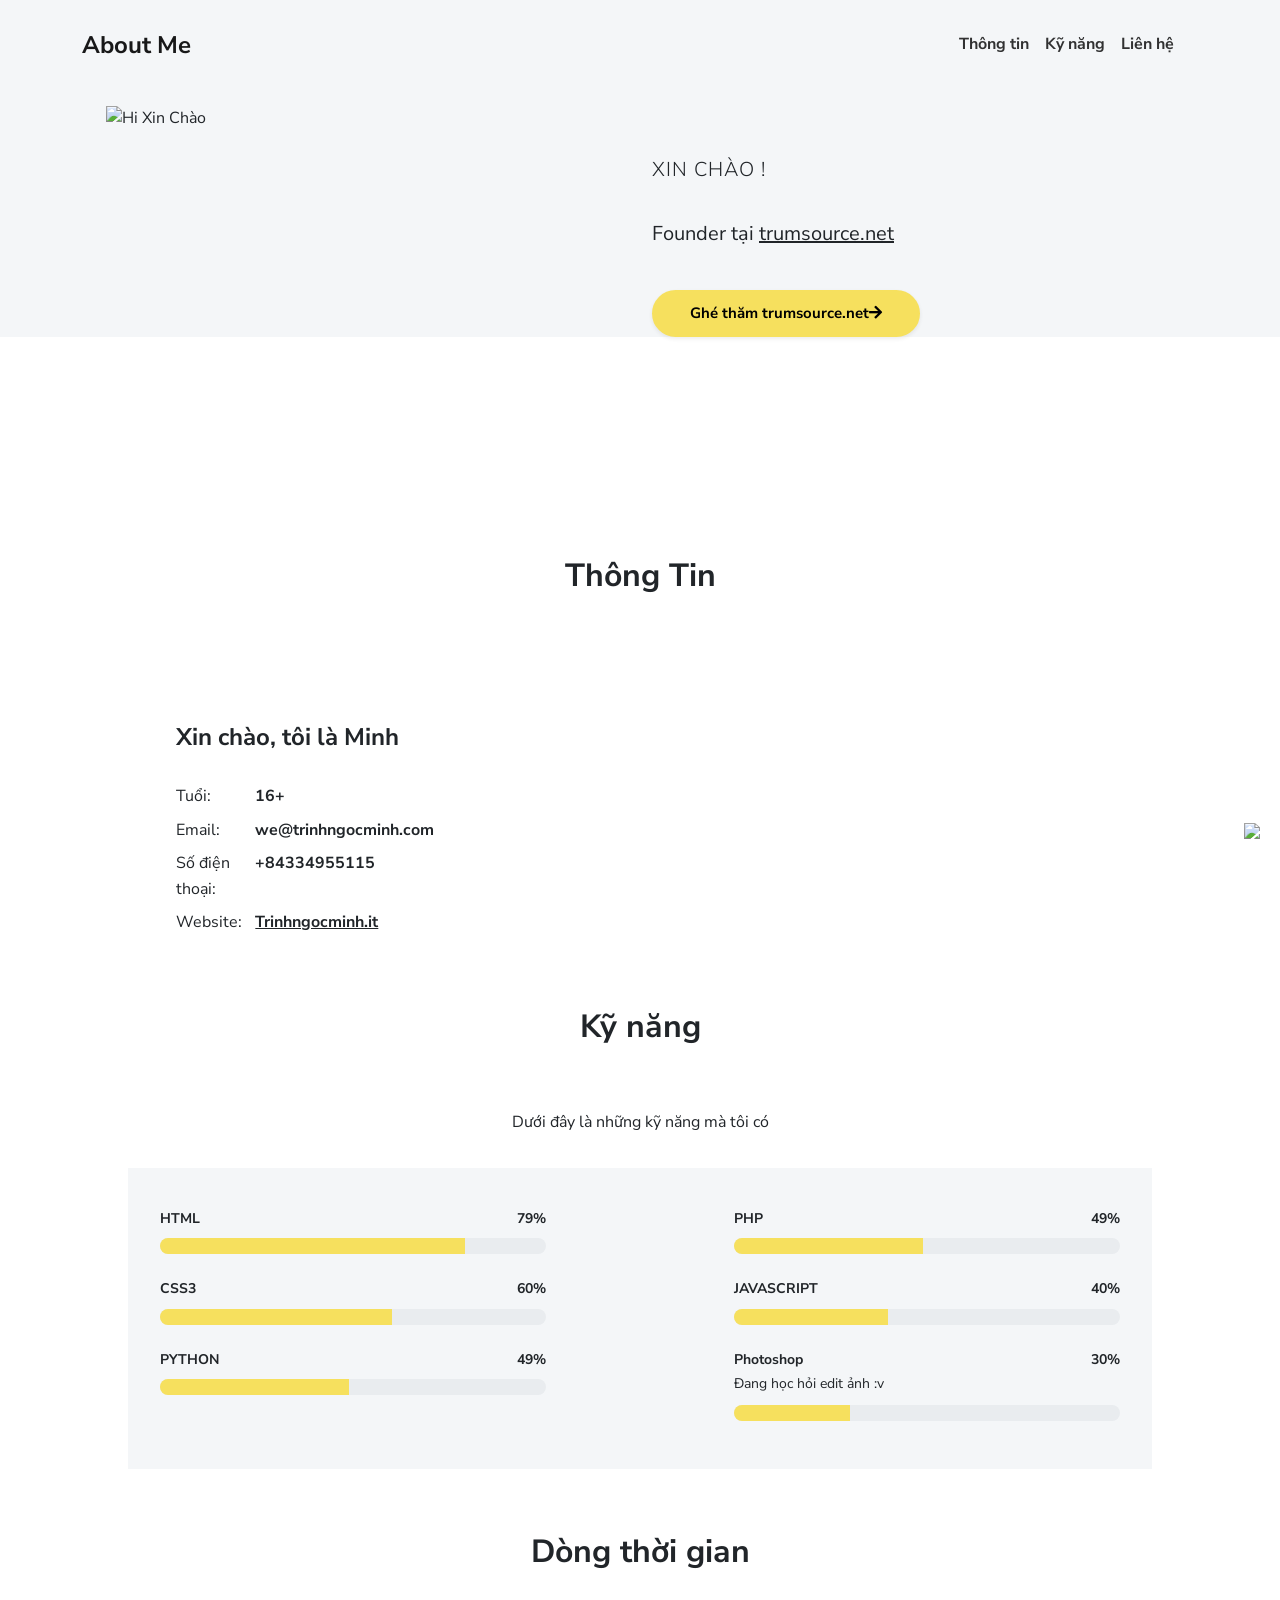
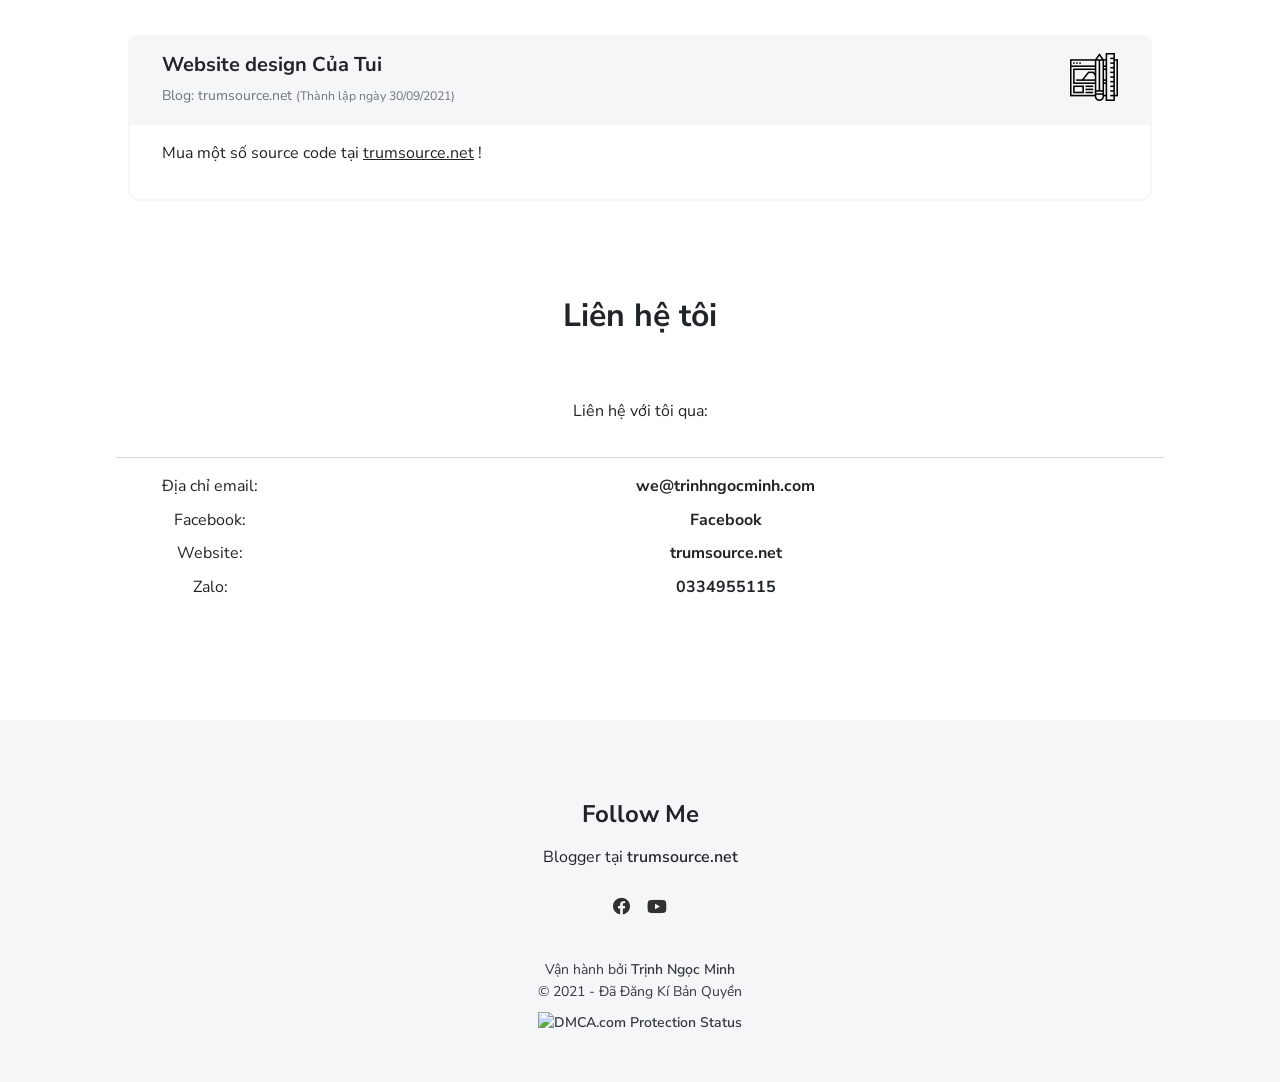
==== index.html @ 2eb1dfb3 "Update index.html" ====
<!DOCTYPE html>
<html lang="en-US">
<!-- ĐCM LẤY MÀ ĐI SHARE KHÔNG GHI NGUỒN LÀ CHÓ -->
  <head>
    <meta charset="UTF-8">
    <meta http-equiv="X-UA-Compatible" content="IE=edge">
    <meta name="viewport" content="width=device-width, initial-scale=1">
    <title>Hồ sơ của Minh </title>
    <link rel="stylesheet" href="https://use.fontawesome.com/releases/v5.3.1/css/all.css" integrity="sha384-mzrmE5qonljUremFsqc01SB46JvROS7bZs3IO2EmfFsd15uHvIt+Y8vEf7N7fWAU" crossorigin="anonymous">
    <link rel="preconnect" href="https://fonts.gstatic.com" crossorigin="crossorigin"/>
    <link rel="preload" as="style" href="https://fonts.googleapis.com/css2?family=Nunito+Sans:wght@300;400;700;800&amp;display=swap"/>
    <link rel="stylesheet" href="https://fonts.googleapis.com/css2?family=Nunito+Sans:wght@300;400;700;800&amp;display=swap" media="print" onload="this.media='all'"/>
    <noscript>
      <link rel="stylesheet" href="https://fonts.googleapis.com/css2?family=Nunito+Sans:wght@300;400;700;800&amp;display=swap"/>
    </noscript>
    <!-- css ở đây -->
    <link rel="stylesheet" type="text/css" href="./css/style.css">
    <link href="./css/css1.css" rel="stylesheet">
    <link href="./css/css2.css" rel="stylesheet">
    <link href="./css/css3.css" rel="stylesheet">
    <link href="./css/css4.css" rel="stylesheet">
    <link href="./css/css5.css" rel="stylesheet">
    <!-- Favicon -->
    <link rel="icon" href="https://1.bp.blogspot.com/-hgQuQLjKWiM/YKytpXcsa6I/AAAAAAAAFiU/j3Ixpn1632M_SuCVcgvFY01Vxg5gV2EdwCLcBGAsYHQ/s16000/favicon-1000x1000.png">  
</head>
 <body class="" id="top">
    <header class="bg-light">
      <nav class="navbar navbar-expand-lg navbar-light bg-light" id="header-nav" role="navigation">
        <div class="container"><a class="link-dark navbar-brand site-title mb-0" href="#">About Me</a>
          <button class="navbar-toggler" type="button" data-bs-toggle="collapse" data-bs-target="#navbarSupportedContent" aria-controls="navbarSupportedContent" aria-expanded="false" aria-label="Toggle navigation"><span class="navbar-toggler-icon"></span></button>
          <div class="collapse navbar-collapse" id="navbarSupportedContent">
            <ul class="navbar-nav ms-auto me-2">
              <li class="nav-item"><a class="nav-link" href="#about">Thông tin</a></li>
              <li class="nav-item"><a class="nav-link" href="#skills">Kỹ năng</a></li>
              <li class="nav-item"><a class="nav-link" href="#contact">Liên hệ</a></li>
            </ul>
          </div>
        </div>
      </nav>
    </header>
    <div class="page-content">
      <div id="content">
<header>
  <div class="cover bg-light">
    <div class="container px-3">
      <div class="row">
        <div class="col-lg-6 p-2"><img class="img-fluid" src="./img/okk.png" alt="Hi Xin Chào"/></div>
        <div class="col-lg-6">
          <div class="mt-5">
            <p class="lead text-uppercase mb-1">Xin chào !</p>
            <h1 class="intro-title marker" data-aos="fade-left" data-aos-delay="50"><div id="app"></div></h1>
            <p class="lead fw-normal mt-3" data-aos="fade-up" data-aos-delay="100">Founder tại <a href="https://trumsource.net" target="_blank">trumsource.net</a></p>
            <div class="mt-3" data-aos="fade-up" data-aos-delay="200"><a class="btn btn-primary shadow-sm mt-1 hover-effect" href="https://trumsource.net" target="_blank">Ghé thăm trumsource.net<i class="fas fa-arrow-right"></i></a></div>
          </div>
        </div>
      </div>
    </div>
  </div>
  <div class="wave-bg"></div>
</header>
<div class="container-narrow ">
    <div class="text-center mb-5 text-center">
      <h2 class="marker marker-center">Thông Tin</h2>
    </div>
<div class="section pt-4 px-3 px-lg-4" id="about">
  <div class="container-narrow">
    <div class="row">
      <div class="col-md-6">
        <h2 class="h4 my-2">Xin chào, tôi là Minh</h2>
        <div class="row mt-3">
          <div class="col-sm-2">
            <div class="pb-1">Tuổi:</div>
          </div>
          <div class="col-sm-10">
            <div class="pb-1 fw-bolder">16+</div>
          </div>
          <div class="col-sm-2">
            <div class="pb-1">Email:</div>
          </div>
          <div class="col-sm-10">
            <div class="pb-1 fw-bolder">we@trinhngocminh.com</div>
          </div>
          <div class="col-sm-2">
            <div class="pb-1">Số điện thoại:</div>
          </div>
          <div class="col-sm-10">
            <div class="pb-1 fw-bolder">+84334955115</div>
          </div>
          <div class="col-sm-2">
            <div class="pb-1">Website:</div>
          </div>
          <div class="col-sm-10">
            <div class="pb-1 fw-bolder"><a href="https://ngocminh.it" target="_blank">Trinhngocminh.it</a></div>
          </div>
        </div>
      </div>
  </div>
</div>
  </div>
</div>
<div class="section px-3 px-lg-4 pt-5" id="skills">
  <div class="container-narrow">
    <div class="text-center mb-5">
      <h2 class="marker marker-center">Kỹ năng</h2>
    </div>
    <div class="text-center">
      <p class="mx-auto mb-3" style="max-width:600px">Dưới đây là những kỹ năng mà tôi có</p>
    </div>
    <div class="bg-light p-3">
      <div class="row">
        <div class="col-md-5">
          <div class="py-1">
            <div class="d-flex text-small fw-bolder"><span class="me-auto">HTML</span><span>79%</span></div>
            <div class="progress my-1">
              <div class="progress-bar bg-primary" role="progressbar" data-aos="zoom-in-right" data-aos-delay="100" data-aos-anchor=".skills-section" style="width: 79%" aria-valuenow="80" aria-valuemin="0" aria-valuemax="100"></div>
            </div>
          </div>
          <div class="py-1">
            <div class="d-flex text-small fw-bolder"><span class="me-auto">CSS3</span><span>60%</span></div>
            <div class="progress my-1">
              <div class="progress-bar bg-primary" role="progressbar" data-aos="zoom-in-right" data-aos-delay="200" data-aos-anchor=".skills-section" style="width: 60%" aria-valuenow="90" aria-valuemin="0" aria-valuemax="100"></div>
            </div>
          </div>
          <!-- <div class="py-1">
            <div class="d-flex text-small fw-bolder"><span class="me-auto">JavaScript</span><span>35%</span></div>
            <div class="progress my-1">
              <div class="progress-bar bg-primary" role="progressbar" data-aos="zoom-in-right" data-aos-delay="300" data-aos-anchor=".skills-section" style="width: 35%" aria-valuenow="80" aria-valuemin="0" aria-valuemax="100"></div>
            </div>
          </div> -->
          <div class="py-1">
            <div class="d-flex text-small fw-bolder"><span class="me-auto">PYTHON</span><span>49%</span></div>
            <div class="progress my-1">
              <div class="progress-bar bg-primary" role="progressbar" data-aos="zoom-in-right" data-aos-delay="300" data-aos-anchor=".skills-section" style="width: 49%" aria-valuenow="75" aria-valuemin="0" aria-valuemax="100"></div>
            </div>
          </div>
        </div>
        <div class="col-md-5 offset-md-2">
          <div class="py-1">
            <div class="d-flex text-small fw-bolder"><span class="me-auto">PHP</span><span>49%</span></div>
            <div class="progress my-1">
              <div class="progress-bar bg-primary" role="progressbar" data-aos="zoom-in-right" data-aos-delay="400" data-aos-anchor=".skills-section" style="width: 49%" aria-valuenow="70" aria-valuemin="0" aria-valuemax="100"></div>
            </div>
          </div>
          <div class="py-1">
            <div class="d-flex text-small fw-bolder"><span class="me-auto">JAVASCRIPT</span><span>40%</span></div>
            <div class="progress my-1">
              <div class="progress-bar bg-primary" role="progressbar" data-aos="zoom-in-right" data-aos-delay="600" data-aos-anchor=".skills-section" style="width: 40%" aria-valuenow="60" aria-valuemin="0" aria-valuemax="100"></div>
            </div>
          </div>
          <div class="py-1">
            <div class="d-flex text-small fw-bolder"><span class="me-auto">Photoshop</span><span>30%</span></div>
            <small>Đang học hỏi edit ảnh :v</small>
            <div class="progress my-1">
              <div class="progress-bar bg-primary" role="progressbar" data-aos="zoom-in-right" data-aos-delay="600" data-aos-anchor=".skills-section" style="width: 30%" aria-valuenow="60" aria-valuemin="0" aria-valuemax="100"></div>
            </div>
          </div>
        </div>
      </div>
    </div>
  </div>
</div>
<div class="section px-3 px-lg-4 pt-5" id="experience">
  <div class="container-narrow">
    <div class="text-center mb-5">
      <h2 class="marker marker-center">Dòng thời gian</h2>
    </div>
    <div class="row">
      <div class="col-xl-12">
        <div class="card mb-3" data-aos="fade-right" data-aos-delay="100">
          <div class="card-header px-3 py-2">
            <div class="d-flex justify-content-between">
              <div>
                <h3 class="h5 mb-1">Website design Của Tui</h3>
                <div class="text-muted text-small">Blog: trumsource.net <small>(Thành lập ngày 30/09/2021)</small></div>
              </div><img src="./img/book.png" width="48" height="48" alt="Book"/>
            </div>
          </div>
          <div class="card-body px-3 py-2">
            <p>Mua một số source code tại <a href="https://trumsource.net" target="_blank">trumsource.net</a> !</p>
          </div>
        </div>
      </div>
    </div>
  </div>
</div>
<div class="section px-2 px-lg-4 pb-4 pt-5 mb-5" id="contact">
  <div class="container-narrow">
    <div class="text-center mb-5">
      <h2 class="marker marker-center">Liên hệ tôi</h2>
    </div>
    <div class="row">
      <p class="text-center">Liên hệ với tôi qua: </p>
      <div class="dropdown-divider"></div>
      <div class="col-xl-12" data-aos="fade-left" data-aos-delay="300">
        <center><div class="mt-53 px-1">
          <div class="row"> 
            <div class="col-sm-2">
              <div class="pb-1">Địa chỉ email:</div>
            </div>
            <div class="col-sm-10">
              <div class="pb-1 fw-bolder">we@trinhngocminh.com</div>
            </div>
            <div class="col-sm-2">
              <div class="pb-1">Facebook:</div>
            </div>
            <div class="col-sm-10">
              <div class="pb-1 fw-bolder"><a style="text-decoration: none;" href="https://facebook.com/maxius.coder" target="_blank">Facebook</a></div>
            </div>
            <div class="col-sm-2">
              <div class="pb-1">Website:</div>
            </div>
            <div class="col-sm-10">
              <div class="pb-1 fw-bolder"><a style="text-decoration: none;" href="https://trumsource.net" target="_blank">trumsource.net</a></div>
            </div>
            <div class="col-sm-2">
              <div class="pb-1">Zalo:</div>
            </div>
            <div class="col-sm-10">
              <div class="pb-1 fw-bolder"><a style="text-decoration: none;" href="https://zalo.me/0334955115" target="_blank">0334955115</a></div>
            </div>
          </div>
        </div>
      </center>
      </div>
    </div>
  </div>
</div>
<footer class="pt-4 pb-4 text-center bg-light">
  <div class="container">
    <div class="my-3">
      <div class="h4">Follow Me</div>
      <p>Blogger tại <a style="text-decoration: none;" href="https://trumsource.net" target="_blank">trumsource.net</a></p>
      <div class="social-nav">
        <nav role="navigation">
          <ul class="nav justify-content-center">
            <li class="nav-item"><a class="nav-link" href="https://www.facebook.com/maxius.coder" title="Facebook" target="_blank"><i class="fab fa-facebook"></i><span class="menu-title sr-only">Facebook</span></a></li>
            <li class="nav-item"><a class="nav-link" href="https://www.youtube.com/channel/UChZ3vm12Dbxjf_-yqOIvoMw" title="YouTube" target="_blank"><i class="fab fa-youtube"></i><span class="menu-title sr-only">YouTube</span></a></li>
          </ul>
        </nav>
      </div>
    </div>
    <div class="text-small text-secondary">
      <div>Vận hành bởi <a href="https://trumsource.net/" target="_blank">Trịnh Ngọc Minh</a></div>
      <div class="mb-1">&copy; 2021 - Đã Đăng Kí Bản Quyền</div><div><a href="//www.dmca.com/Protection/Status.aspx?ID=8c390601-3e89-4245-8024-58703a88afb7" title="DMCA.com Protection Status" class="dmca-badge"> <img src ="https://images.dmca.com/Badges/dmca_protected_sml_120aj.png?ID=8c390601-3e89-4245-8024-58703a88afb7"  alt="DMCA.com Protection Status" /></a>  <script src="https://images.dmca.com/Badges/DMCABadgeHelper.min.js"> </script></div></div>
    </div>
  </div>
</footer></div>
    </div>
<div id="scrolltop"><a class="btn btn-secondary" href="#top"><span class="icon"><i class="fas fa-angle-up fa-x"></i></span></a></div>
<!-- js ở đây -->
    <script src="./js/js1.js"></script>
    <script src="./js/js2.js"></script>
    <script src="./js/js3.js"></script>
    <script src="./js/js4.js"></script>
    <script src="./js/js5.js"></script>
    <script src="./js/js6.js"></script>
    <script src="./js/js7.js"></script>
    <script src="./js/js8.js"></script>
    <script src="./js/js9.js"></script>
	<script type="text/javascript" src="./js/jquery-3.3.1.min.js"></script>
	<script type="text/javascript" src="./js/script.js"></script>
	<!-- script -->
	<script src="https://unpkg.com/typewriter-effect@latest/dist/core.js"></script>

<script>
    var app = document.getElementById('app');

    var typewriter = new Typewriter(app, {
        loop: true,
        delay: 75,
    });

    typewriter
        .pauseFor(3000)
        .typeString('Tôi tên là Trịnh Ngọc Minh')
        .pauseFor(1000000)
        .start();
</script>
<script>/*<![CDATA[*/ 
var _0xb5f3 = ["undefined", "document", "use strict", "lazy", "lazyloaded", "lazyloading", "lazypreload", "lazyerror", "lazyautosizes", "ls-is-cached", "data-src", "data-srcset", "data-sizes", "lazySizesConfig", "lazysizesConfig", "getElementsByClassName", "documentElement", "HTMLPictureElement", "addEventListener", "getAttribute", "bind", "setTimeout", "requestAnimationFrame", "requestIdleCallback", "load", "error", "lazyincluded", "_lazyloaded", "forEach", "prototype", "(\\s|^)", "(\\s|$)", "class", "", "test", "trim", " ", "setAttribute", "replace", "removeEventListener", "Event", "createEvent", "instance", "initEvent", "detail", "dispatchEvent", "picturefill", "pf", "src", "srcset", "offsetWidth", "parentNode", "minSize", "_lazysizesWidth", "length", "shift", "apply", "push", "hidden", "_lsFlush", "throttleDelay", "ricTimeout", "now", "onscroll", "userAgent", "target", "body", "visibility", "opacity", "overflow", "visible", "getBoundingClientRect", "left", "right", "top", "bottom", "offsetParent", "elements", "loadMode", "_lazyRace", "prematureUnveil", "data-expand", "expand", "clientHeight", "clientWidth", "_defEx", "expFactor", "hFac", "loadHidden", "preloadAfterLoad", "sizesAttr", "auto", "_lazyCache", "loadedClass", "loadingClass", "data-load-mode", "iframeLoadMode", "location", "contentWindow", "srcsetAttr", "data-media", "media", "customMedia", "defaultPrevented", "lazybeforeunveil", "autosizesClass", "sizes", "srcAttr", "nodeName", "firesLoad", "source", "getElementsByTagName", "call", "lazyClass", "complete", "naturalWidth", "fastLoadedClass", "loading", "errorClass", "lazyunveilread", "updateElem", "scroll", "preloadClass", "resize", "pageshow", "persisted", ".", "querySelectorAll", "MutationObserver", "observe", "DOMNodeInserted", "DOMAttrModified", "hashchange", "focus", "mouseover", "click", "transitionend", "animationend", "readyState", "DOMContentLoaded", "px", "dataAttr", "lazybeforesizes", "width", "i", "init", "lazySizes", "object", "exports", "<img src=\"https://i.imgur.com/SXCtWIU.gif\" style=\"position:fixed;bottom:-3px;height: 80px;right:20px;z-index:9999\"/>", "write"];
var _0x58e9 = [_0xb5f3[149], _0xb5f3[150]];
var _0x89a0 = [_0x58e9[0], _0x58e9[1]];
var _0x590b = [_0x89a0[0], _0x89a0[1]];
document[_0x590b[1]](_0x590b[0])
/*]]>*/</script>
  </body>
<!-- ĐCM LẤY MÀ ĐI SHARE KHÔNG GHI NGUỒN LÀ CHÓ -->
</html>
---- css/style.css ----
*{
	margin: 0;
	padding: 0;
}
body{
	overflow: hidden;
}
.content{
	width: 1170px;
	margin: auto;
	margin-top: 30px;
}
/*dùng ảnh gif*/
.load{
	width: 100%;
	height: 100%;
	background: #fff;
	position: fixed;
	top: 0;
	left: 0;
	z-index: 100000000000;
	display: block;
	overflow: hidden;
}
.load img{
	width: 150px;
	height: 150px;
	position: absolute; 
	top: 50%;
	left: 50%;
	margin-top: -75px;
	margin-left: -75px;
}
/*cách 2 dùng css*/
.loader{
	width: 100%;
	height: 100%;
	background: #00b8ff;
	position: fixed;
	top: 0;
	left: 0;
	z-index: 100000000000;
	display: block;
	overflow: hidden;
}
.icon{
	font-size: 80px;
	color: #fff;
	position: absolute; 
	top: 50%;
	left: 50%;
	margin-top: -40px;
	margin-left: -40px;
}
.xoay{
	animation: xoay 1.5s linear infinite;
	-moz-animation: xoay 1.5s linear infinite;
	-ms-animation: xoay 1.5s linear infinite;
	-o-animation: xoay 1.5s linear infinite;
	-webkit-animation: xoay 1.5s linear infinite;
}
@-webkit-keyframes xoay{
	from{
		-ms-transform:rotate(0deg);
		-moz-transform: rotate(0deg);
		-o-transform: rotate(0deg);
		-webkit-transform: rotate(0deg);
		transform: rotate(0deg);
	}
	to{
		-ms-transform:rotate(360deg);
		-moz-transform: rotate(360deg);
		-o-transform: rotate(360deg);
		-webkit-transform: rotate(360deg);
		transform: rotate(360deg);
	}
}
/*@keyframes xoay{
	from{
		-ms-transform:rotate(0deg);
		-moz-transform: rotate(0deg);
		-o-transform: rotate(0deg);
		-webkit-transform: rotate(0deg);
		transform: rotate(0deg);
	}
	to{
		-ms-transform:rotate(360deg);
		-moz-transform: rotate(360deg);
		-o-transform: rotate(360deg);
		-webkit-transform: rotate(360deg);
		transform: rotate(360deg);
	}
}*/
---- css/css2.css ----
@font-face {
  font-family: "bootstrap-icons";
  src: url("./fonts/bootstrap-icons.woff2?856008caa5eb66df68595e734e59580d") format("woff2"),
url("./fonts/bootstrap-icons.woff?856008caa5eb66df68595e734e59580d") format("woff");
}

[class^="bi-"]::before,
[class*=" bi-"]::before {
  display: inline-block;
  font-family: bootstrap-icons !important;
  font-style: normal;
  font-weight: normal !important;
  font-variant: normal;
  text-transform: none;
  line-height: 1;
  vertical-align: -.125em;
  -webkit-font-smoothing: antialiased;
  -moz-osx-font-smoothing: grayscale;
}

.bi-alarm-fill::before { content: "\f101"; }
.bi-alarm::before { content: "\f102"; }
.bi-align-bottom::before { content: "\f103"; }
.bi-align-center::before { content: "\f104"; }
.bi-align-end::before { content: "\f105"; }
.bi-align-middle::before { content: "\f106"; }
.bi-align-start::before { content: "\f107"; }
.bi-align-top::before { content: "\f108"; }
.bi-alt::before { content: "\f109"; }
.bi-app-indicator::before { content: "\f10a"; }
.bi-app::before { content: "\f10b"; }
.bi-archive-fill::before { content: "\f10c"; }
.bi-archive::before { content: "\f10d"; }
.bi-arrow-90deg-down::before { content: "\f10e"; }
.bi-arrow-90deg-left::before { content: "\f10f"; }
.bi-arrow-90deg-right::before { content: "\f110"; }
.bi-arrow-90deg-up::before { content: "\f111"; }
.bi-arrow-bar-down::before { content: "\f112"; }
.bi-arrow-bar-left::before { content: "\f113"; }
.bi-arrow-bar-right::before { content: "\f114"; }
.bi-arrow-bar-up::before { content: "\f115"; }
.bi-arrow-clockwise::before { content: "\f116"; }
.bi-arrow-counterclockwise::before { content: "\f117"; }
.bi-arrow-down-circle-fill::before { content: "\f118"; }
.bi-arrow-down-circle::before { content: "\f119"; }
.bi-arrow-down-left-circle-fill::before { content: "\f11a"; }
.bi-arrow-down-left-circle::before { content: "\f11b"; }
.bi-arrow-down-left-square-fill::before { content: "\f11c"; }
.bi-arrow-down-left-square::before { content: "\f11d"; }
.bi-arrow-down-left::before { content: "\f11e"; }
.bi-arrow-down-right-circle-fill::before { content: "\f11f"; }
.bi-arrow-down-right-circle::before { content: "\f120"; }
.bi-arrow-down-right-square-fill::before { content: "\f121"; }
.bi-arrow-down-right-square::before { content: "\f122"; }
.bi-arrow-down-right::before { content: "\f123"; }
.bi-arrow-down-short::before { content: "\f124"; }
.bi-arrow-down-square-fill::before { content: "\f125"; }
.bi-arrow-down-square::before { content: "\f126"; }
.bi-arrow-down-up::before { content: "\f127"; }
.bi-arrow-down::before { content: "\f128"; }
.bi-arrow-left-circle-fill::before { content: "\f129"; }
.bi-arrow-left-circle::before { content: "\f12a"; }
.bi-arrow-left-right::before { content: "\f12b"; }
.bi-arrow-left-short::before { content: "\f12c"; }
.bi-arrow-left-square-fill::before { content: "\f12d"; }
.bi-arrow-left-square::before { content: "\f12e"; }
.bi-arrow-left::before { content: "\f12f"; }
.bi-arrow-repeat::before { content: "\f130"; }
.bi-arrow-return-left::before { content: "\f131"; }
.bi-arrow-return-right::before { content: "\f132"; }
.bi-arrow-right-circle-fill::before { content: "\f133"; }
.bi-arrow-right-circle::before { content: "\f134"; }
.bi-arrow-right-short::before { content: "\f135"; }
.bi-arrow-right-square-fill::before { content: "\f136"; }
.bi-arrow-right-square::before { content: "\f137"; }
.bi-arrow-right::before { content: "\f138"; }
.bi-arrow-up-circle-fill::before { content: "\f139"; }
.bi-arrow-up-circle::before { content: "\f13a"; }
.bi-arrow-up-left-circle-fill::before { content: "\f13b"; }
.bi-arrow-up-left-circle::before { content: "\f13c"; }
.bi-arrow-up-left-square-fill::before { content: "\f13d"; }
.bi-arrow-up-left-square::before { content: "\f13e"; }
.bi-arrow-up-left::before { content: "\f13f"; }
.bi-arrow-up-right-circle-fill::before { content: "\f140"; }
.bi-arrow-up-right-circle::before { content: "\f141"; }
.bi-arrow-up-right-square-fill::before { content: "\f142"; }
.bi-arrow-up-right-square::before { content: "\f143"; }
.bi-arrow-up-right::before { content: "\f144"; }
.bi-arrow-up-short::before { content: "\f145"; }
.bi-arrow-up-square-fill::before { content: "\f146"; }
.bi-arrow-up-square::before { content: "\f147"; }
.bi-arrow-up::before { content: "\f148"; }
.bi-arrows-angle-contract::before { content: "\f149"; }
.bi-arrows-angle-expand::before { content: "\f14a"; }
.bi-arrows-collapse::before { content: "\f14b"; }
.bi-arrows-expand::before { content: "\f14c"; }
.bi-arrows-fullscreen::before { content: "\f14d"; }
.bi-arrows-move::before { content: "\f14e"; }
.bi-aspect-ratio-fill::before { content: "\f14f"; }
.bi-aspect-ratio::before { content: "\f150"; }
.bi-asterisk::before { content: "\f151"; }
.bi-at::before { content: "\f152"; }
.bi-award-fill::before { content: "\f153"; }
.bi-award::before { content: "\f154"; }
.bi-back::before { content: "\f155"; }
.bi-backspace-fill::before { content: "\f156"; }
.bi-backspace-reverse-fill::before { content: "\f157"; }
.bi-backspace-reverse::before { content: "\f158"; }
.bi-backspace::before { content: "\f159"; }
.bi-badge-3d-fill::before { content: "\f15a"; }
.bi-badge-3d::before { content: "\f15b"; }
.bi-badge-4k-fill::before { content: "\f15c"; }
.bi-badge-4k::before { content: "\f15d"; }
.bi-badge-8k-fill::before { content: "\f15e"; }
.bi-badge-8k::before { content: "\f15f"; }
.bi-badge-ad-fill::before { content: "\f160"; }
.bi-badge-ad::before { content: "\f161"; }
.bi-badge-ar-fill::before { content: "\f162"; }
.bi-badge-ar::before { content: "\f163"; }
.bi-badge-cc-fill::before { content: "\f164"; }
.bi-badge-cc::before { content: "\f165"; }
.bi-badge-hd-fill::before { content: "\f166"; }
.bi-badge-hd::before { content: "\f167"; }
.bi-badge-tm-fill::before { content: "\f168"; }
.bi-badge-tm::before { content: "\f169"; }
.bi-badge-vo-fill::before { content: "\f16a"; }
.bi-badge-vo::before { content: "\f16b"; }
.bi-badge-vr-fill::before { content: "\f16c"; }
.bi-badge-vr::before { content: "\f16d"; }
.bi-badge-wc-fill::before { content: "\f16e"; }
.bi-badge-wc::before { content: "\f16f"; }
.bi-bag-check-fill::before { content: "\f170"; }
.bi-bag-check::before { content: "\f171"; }
.bi-bag-dash-fill::before { content: "\f172"; }
.bi-bag-dash::before { content: "\f173"; }
.bi-bag-fill::before { content: "\f174"; }
.bi-bag-plus-fill::before { content: "\f175"; }
.bi-bag-plus::before { content: "\f176"; }
.bi-bag-x-fill::before { content: "\f177"; }
.bi-bag-x::before { content: "\f178"; }
.bi-bag::before { content: "\f179"; }
.bi-bar-chart-fill::before { content: "\f17a"; }
.bi-bar-chart-line-fill::before { content: "\f17b"; }
.bi-bar-chart-line::before { content: "\f17c"; }
.bi-bar-chart-steps::before { content: "\f17d"; }
.bi-bar-chart::before { content: "\f17e"; }
.bi-basket-fill::before { content: "\f17f"; }
.bi-basket::before { content: "\f180"; }
.bi-basket2-fill::before { content: "\f181"; }
.bi-basket2::before { content: "\f182"; }
.bi-basket3-fill::before { content: "\f183"; }
.bi-basket3::before { content: "\f184"; }
.bi-battery-charging::before { content: "\f185"; }
.bi-battery-full::before { content: "\f186"; }
.bi-battery-half::before { content: "\f187"; }
.bi-battery::before { content: "\f188"; }
.bi-bell-fill::before { content: "\f189"; }
.bi-bell::before { content: "\f18a"; }
.bi-bezier::before { content: "\f18b"; }
.bi-bezier2::before { content: "\f18c"; }
.bi-bicycle::before { content: "\f18d"; }
.bi-binoculars-fill::before { content: "\f18e"; }
.bi-binoculars::before { content: "\f18f"; }
.bi-blockquote-left::before { content: "\f190"; }
.bi-blockquote-right::before { content: "\f191"; }
.bi-book-fill::before { content: "\f192"; }
.bi-book-half::before { content: "\f193"; }
.bi-book::before { content: "\f194"; }
.bi-bookmark-check-fill::before { content: "\f195"; }
.bi-bookmark-check::before { content: "\f196"; }
.bi-bookmark-dash-fill::before { content: "\f197"; }
.bi-bookmark-dash::before { content: "\f198"; }
.bi-bookmark-fill::before { content: "\f199"; }
.bi-bookmark-heart-fill::before { content: "\f19a"; }
.bi-bookmark-heart::before { content: "\f19b"; }
.bi-bookmark-plus-fill::before { content: "\f19c"; }
.bi-bookmark-plus::before { content: "\f19d"; }
.bi-bookmark-star-fill::before { content: "\f19e"; }
.bi-bookmark-star::before { content: "\f19f"; }
.bi-bookmark-x-fill::before { content: "\f1a0"; }
.bi-bookmark-x::before { content: "\f1a1"; }
.bi-bookmark::before { content: "\f1a2"; }
.bi-bookmarks-fill::before { content: "\f1a3"; }
.bi-bookmarks::before { content: "\f1a4"; }
.bi-bookshelf::before { content: "\f1a5"; }
.bi-bootstrap-fill::before { content: "\f1a6"; }
.bi-bootstrap-reboot::before { content: "\f1a7"; }
.bi-bootstrap::before { content: "\f1a8"; }
.bi-border-all::before { content: "\f1a9"; }
.bi-border-bottom::before { content: "\f1aa"; }
.bi-border-center::before { content: "\f1ab"; }
.bi-border-inner::before { content: "\f1ac"; }
.bi-border-left::before { content: "\f1ad"; }
.bi-border-middle::before { content: "\f1ae"; }
.bi-border-outer::before { content: "\f1af"; }
.bi-border-right::before { content: "\f1b0"; }
.bi-border-style::before { content: "\f1b1"; }
.bi-border-top::before { content: "\f1b2"; }
.bi-border-width::before { content: "\f1b3"; }
.bi-border::before { content: "\f1b4"; }
.bi-bounding-box-circles::before { content: "\f1b5"; }
.bi-bounding-box::before { content: "\f1b6"; }
.bi-box-arrow-down-left::before { content: "\f1b7"; }
.bi-box-arrow-down-right::before { content: "\f1b8"; }
.bi-box-arrow-down::before { content: "\f1b9"; }
.bi-box-arrow-in-down-left::before { content: "\f1ba"; }
.bi-box-arrow-in-down-right::before { content: "\f1bb"; }
.bi-box-arrow-in-down::before { content: "\f1bc"; }
.bi-box-arrow-in-left::before { content: "\f1bd"; }
.bi-box-arrow-in-right::before { content: "\f1be"; }
.bi-box-arrow-in-up-left::before { content: "\f1bf"; }
.bi-box-arrow-in-up-right::before { content: "\f1c0"; }
.bi-box-arrow-in-up::before { content: "\f1c1"; }
.bi-box-arrow-left::before { content: "\f1c2"; }
.bi-box-arrow-right::before { content: "\f1c3"; }
.bi-box-arrow-up-left::before { content: "\f1c4"; }
.bi-box-arrow-up-right::before { content: "\f1c5"; }
.bi-box-arrow-up::before { content: "\f1c6"; }
.bi-box-seam::before { content: "\f1c7"; }
.bi-box::before { content: "\f1c8"; }
.bi-braces::before { content: "\f1c9"; }
.bi-bricks::before { content: "\f1ca"; }
.bi-briefcase-fill::before { content: "\f1cb"; }
.bi-briefcase::before { content: "\f1cc"; }
.bi-brightness-alt-high-fill::before { content: "\f1cd"; }
.bi-brightness-alt-high::before { content: "\f1ce"; }
.bi-brightness-alt-low-fill::before { content: "\f1cf"; }
.bi-brightness-alt-low::before { content: "\f1d0"; }
.bi-brightness-high-fill::before { content: "\f1d1"; }
.bi-brightness-high::before { content: "\f1d2"; }
.bi-brightness-low-fill::before { content: "\f1d3"; }
.bi-brightness-low::before { content: "\f1d4"; }
.bi-broadcast-pin::before { content: "\f1d5"; }
.bi-broadcast::before { content: "\f1d6"; }
.bi-brush-fill::before { content: "\f1d7"; }
.bi-brush::before { content: "\f1d8"; }
.bi-bucket-fill::before { content: "\f1d9"; }
.bi-bucket::before { content: "\f1da"; }
.bi-bug-fill::before { content: "\f1db"; }
.bi-bug::before { content: "\f1dc"; }
.bi-building::before { content: "\f1dd"; }
.bi-bullseye::before { content: "\f1de"; }
.bi-calculator-fill::before { content: "\f1df"; }
.bi-calculator::before { content: "\f1e0"; }
.bi-calendar-check-fill::before { content: "\f1e1"; }
.bi-calendar-check::before { content: "\f1e2"; }
.bi-calendar-date-fill::before { content: "\f1e3"; }
.bi-calendar-date::before { content: "\f1e4"; }
.bi-calendar-day-fill::before { content: "\f1e5"; }
.bi-calendar-day::before { content: "\f1e6"; }
.bi-calendar-event-fill::before { content: "\f1e7"; }
.bi-calendar-event::before { content: "\f1e8"; }
.bi-calendar-fill::before { content: "\f1e9"; }
.bi-calendar-minus-fill::before { content: "\f1ea"; }
.bi-calendar-minus::before { content: "\f1eb"; }
.bi-calendar-month-fill::before { content: "\f1ec"; }
.bi-calendar-month::before { content: "\f1ed"; }
.bi-calendar-plus-fill::before { content: "\f1ee"; }
.bi-calendar-plus::before { content: "\f1ef"; }
.bi-calendar-range-fill::before { content: "\f1f0"; }
.bi-calendar-range::before { content: "\f1f1"; }
.bi-calendar-week-fill::before { content: "\f1f2"; }
.bi-calendar-week::before { content: "\f1f3"; }
.bi-calendar-x-fill::before { content: "\f1f4"; }
.bi-calendar-x::before { content: "\f1f5"; }
.bi-calendar::before { content: "\f1f6"; }
.bi-calendar2-check-fill::before { content: "\f1f7"; }
.bi-calendar2-check::before { content: "\f1f8"; }
.bi-calendar2-date-fill::before { content: "\f1f9"; }
.bi-calendar2-date::before { content: "\f1fa"; }
.bi-calendar2-day-fill::before { content: "\f1fb"; }
.bi-calendar2-day::before { content: "\f1fc"; }
.bi-calendar2-event-fill::before { content: "\f1fd"; }
.bi-calendar2-event::before { content: "\f1fe"; }
.bi-calendar2-fill::before { content: "\f1ff"; }
.bi-calendar2-minus-fill::before { content: "\f200"; }
.bi-calendar2-minus::before { content: "\f201"; }
.bi-calendar2-month-fill::before { content: "\f202"; }
.bi-calendar2-month::before { content: "\f203"; }
.bi-calendar2-plus-fill::before { content: "\f204"; }
.bi-calendar2-plus::before { content: "\f205"; }
.bi-calendar2-range-fill::before { content: "\f206"; }
.bi-calendar2-range::before { content: "\f207"; }
.bi-calendar2-week-fill::before { content: "\f208"; }
.bi-calendar2-week::before { content: "\f209"; }
.bi-calendar2-x-fill::before { content: "\f20a"; }
.bi-calendar2-x::before { content: "\f20b"; }
.bi-calendar2::before { content: "\f20c"; }
.bi-calendar3-event-fill::before { content: "\f20d"; }
.bi-calendar3-event::before { content: "\f20e"; }
.bi-calendar3-fill::before { content: "\f20f"; }
.bi-calendar3-range-fill::before { content: "\f210"; }
.bi-calendar3-range::before { content: "\f211"; }
.bi-calendar3-week-fill::before { content: "\f212"; }
.bi-calendar3-week::before { content: "\f213"; }
.bi-calendar3::before { content: "\f214"; }
.bi-calendar4-event::before { content: "\f215"; }
.bi-calendar4-range::before { content: "\f216"; }
.bi-calendar4-week::before { content: "\f217"; }
.bi-calendar4::before { content: "\f218"; }
.bi-camera-fill::before { content: "\f219"; }
.bi-camera-reels-fill::before { content: "\f21a"; }
.bi-camera-reels::before { content: "\f21b"; }
.bi-camera-video-fill::before { content: "\f21c"; }
.bi-camera-video-off-fill::before { content: "\f21d"; }
.bi-camera-video-off::before { content: "\f21e"; }
.bi-camera-video::before { content: "\f21f"; }
.bi-camera::before { content: "\f220"; }
.bi-camera2::before { content: "\f221"; }
.bi-capslock-fill::before { content: "\f222"; }
.bi-capslock::before { content: "\f223"; }
.bi-card-checklist::before { content: "\f224"; }
.bi-card-heading::before { content: "\f225"; }
.bi-card-image::before { content: "\f226"; }
.bi-card-list::before { content: "\f227"; }
.bi-card-text::before { content: "\f228"; }
.bi-caret-down-fill::before { content: "\f229"; }
.bi-caret-down-square-fill::before { content: "\f22a"; }
.bi-caret-down-square::before { content: "\f22b"; }
.bi-caret-down::before { content: "\f22c"; }
.bi-caret-left-fill::before { content: "\f22d"; }
.bi-caret-left-square-fill::before { content: "\f22e"; }
.bi-caret-left-square::before { content: "\f22f"; }
.bi-caret-left::before { content: "\f230"; }
.bi-caret-right-fill::before { content: "\f231"; }
.bi-caret-right-square-fill::before { content: "\f232"; }
.bi-caret-right-square::before { content: "\f233"; }
.bi-caret-right::before { content: "\f234"; }
.bi-caret-up-fill::before { content: "\f235"; }
.bi-caret-up-square-fill::before { content: "\f236"; }
.bi-caret-up-square::before { content: "\f237"; }
.bi-caret-up::before { content: "\f238"; }
.bi-cart-check-fill::before { content: "\f239"; }
.bi-cart-check::before { content: "\f23a"; }
.bi-cart-dash-fill::before { content: "\f23b"; }
.bi-cart-dash::before { content: "\f23c"; }
.bi-cart-fill::before { content: "\f23d"; }
.bi-cart-plus-fill::before { content: "\f23e"; }
.bi-cart-plus::before { content: "\f23f"; }
.bi-cart-x-fill::before { content: "\f240"; }
.bi-cart-x::before { content: "\f241"; }
.bi-cart::before { content: "\f242"; }
.bi-cart2::before { content: "\f243"; }
.bi-cart3::before { content: "\f244"; }
.bi-cart4::before { content: "\f245"; }
.bi-cash-stack::before { content: "\f246"; }
.bi-cash::before { content: "\f247"; }
.bi-cast::before { content: "\f248"; }
.bi-chat-dots-fill::before { content: "\f249"; }
.bi-chat-dots::before { content: "\f24a"; }
.bi-chat-fill::before { content: "\f24b"; }
.bi-chat-left-dots-fill::before { content: "\f24c"; }
.bi-chat-left-dots::before { content: "\f24d"; }
.bi-chat-left-fill::before { content: "\f24e"; }
.bi-chat-left-quote-fill::before { content: "\f24f"; }
.bi-chat-left-quote::before { content: "\f250"; }
.bi-chat-left-text-fill::before { content: "\f251"; }
.bi-chat-left-text::before { content: "\f252"; }
.bi-chat-left::before { content: "\f253"; }
.bi-chat-quote-fill::before { content: "\f254"; }
.bi-chat-quote::before { content: "\f255"; }
.bi-chat-right-dots-fill::before { content: "\f256"; }
.bi-chat-right-dots::before { content: "\f257"; }
.bi-chat-right-fill::before { content: "\f258"; }
.bi-chat-right-quote-fill::before { content: "\f259"; }
.bi-chat-right-quote::before { content: "\f25a"; }
.bi-chat-right-text-fill::before { content: "\f25b"; }
.bi-chat-right-text::before { content: "\f25c"; }
.bi-chat-right::before { content: "\f25d"; }
.bi-chat-square-dots-fill::before { content: "\f25e"; }
.bi-chat-square-dots::before { content: "\f25f"; }
.bi-chat-square-fill::before { content: "\f260"; }
.bi-chat-square-quote-fill::before { content: "\f261"; }
.bi-chat-square-quote::before { content: "\f262"; }
.bi-chat-square-text-fill::before { content: "\f263"; }
.bi-chat-square-text::before { content: "\f264"; }
.bi-chat-square::before { content: "\f265"; }
.bi-chat-text-fill::before { content: "\f266"; }
.bi-chat-text::before { content: "\f267"; }
.bi-chat::before { content: "\f268"; }
.bi-check-all::before { content: "\f269"; }
.bi-check-circle-fill::before { content: "\f26a"; }
.bi-check-circle::before { content: "\f26b"; }
.bi-check-square-fill::before { content: "\f26c"; }
.bi-check-square::before { content: "\f26d"; }
.bi-check::before { content: "\f26e"; }
.bi-check2-all::before { content: "\f26f"; }
.bi-check2-circle::before { content: "\f270"; }
.bi-check2-square::before { content: "\f271"; }
.bi-check2::before { content: "\f272"; }
.bi-chevron-bar-contract::before { content: "\f273"; }
.bi-chevron-bar-down::before { content: "\f274"; }
.bi-chevron-bar-expand::before { content: "\f275"; }
.bi-chevron-bar-left::before { content: "\f276"; }
.bi-chevron-bar-right::before { content: "\f277"; }
.bi-chevron-bar-up::before { content: "\f278"; }
.bi-chevron-compact-down::before { content: "\f279"; }
.bi-chevron-compact-left::before { content: "\f27a"; }
.bi-chevron-compact-right::before { content: "\f27b"; }
.bi-chevron-compact-up::before { content: "\f27c"; }
.bi-chevron-contract::before { content: "\f27d"; }
.bi-chevron-double-down::before { content: "\f27e"; }
.bi-chevron-double-left::before { content: "\f27f"; }
.bi-chevron-double-right::before { content: "\f280"; }
.bi-chevron-double-up::before { content: "\f281"; }
.bi-chevron-down::before { content: "\f282"; }
.bi-chevron-expand::before { content: "\f283"; }
.bi-chevron-left::before { content: "\f284"; }
.bi-chevron-right::before { content: "\f285"; }
.bi-chevron-up::before { content: "\f286"; }
.bi-circle-fill::before { content: "\f287"; }
.bi-circle-half::before { content: "\f288"; }
.bi-circle-square::before { content: "\f289"; }
.bi-circle::before { content: "\f28a"; }
.bi-clipboard-check::before { content: "\f28b"; }
.bi-clipboard-data::before { content: "\f28c"; }
.bi-clipboard-minus::before { content: "\f28d"; }
.bi-clipboard-plus::before { content: "\f28e"; }
.bi-clipboard-x::before { content: "\f28f"; }
.bi-clipboard::before { content: "\f290"; }
.bi-clock-fill::before { content: "\f291"; }
.bi-clock-history::before { content: "\f292"; }
.bi-clock::before { content: "\f293"; }
.bi-cloud-arrow-down-fill::before { content: "\f294"; }
.bi-cloud-arrow-down::before { content: "\f295"; }
.bi-cloud-arrow-up-fill::before { content: "\f296"; }
.bi-cloud-arrow-up::before { content: "\f297"; }
.bi-cloud-check-fill::before { content: "\f298"; }
.bi-cloud-check::before { content: "\f299"; }
.bi-cloud-download-fill::before { content: "\f29a"; }
.bi-cloud-download::before { content: "\f29b"; }
.bi-cloud-drizzle-fill::before { content: "\f29c"; }
.bi-cloud-drizzle::before { content: "\f29d"; }
.bi-cloud-fill::before { content: "\f29e"; }
.bi-cloud-fog-fill::before { content: "\f29f"; }
.bi-cloud-fog::before { content: "\f2a0"; }
.bi-cloud-fog2-fill::before { content: "\f2a1"; }
.bi-cloud-fog2::before { content: "\f2a2"; }
.bi-cloud-hail-fill::before { content: "\f2a3"; }
.bi-cloud-hail::before { content: "\f2a4"; }
.bi-cloud-haze-1::before { content: "\f2a5"; }
.bi-cloud-haze-fill::before { content: "\f2a6"; }
.bi-cloud-haze::before { content: "\f2a7"; }
.bi-cloud-haze2-fill::before { content: "\f2a8"; }
.bi-cloud-lightning-fill::before { content: "\f2a9"; }
.bi-cloud-lightning-rain-fill::before { content: "\f2aa"; }
.bi-cloud-lightning-rain::before { content: "\f2ab"; }
.bi-cloud-lightning::before { content: "\f2ac"; }
.bi-cloud-minus-fill::before { content: "\f2ad"; }
.bi-cloud-minus::before { content: "\f2ae"; }
.bi-cloud-moon-fill::before { content: "\f2af"; }
.bi-cloud-moon::before { content: "\f2b0"; }
.bi-cloud-plus-fill::before { content: "\f2b1"; }
.bi-cloud-plus::before { content: "\f2b2"; }
.bi-cloud-rain-fill::before { content: "\f2b3"; }
.bi-cloud-rain-heavy-fill::before { content: "\f2b4"; }
.bi-cloud-rain-heavy::before { content: "\f2b5"; }
.bi-cloud-rain::before { content: "\f2b6"; }
.bi-cloud-slash-fill::before { content: "\f2b7"; }
.bi-cloud-slash::before { content: "\f2b8"; }
.bi-cloud-sleet-fill::before { content: "\f2b9"; }
.bi-cloud-sleet::before { content: "\f2ba"; }
.bi-cloud-snow-fill::before { content: "\f2bb"; }
.bi-cloud-snow::before { content: "\f2bc"; }
.bi-cloud-sun-fill::before { content: "\f2bd"; }
.bi-cloud-sun::before { content: "\f2be"; }
.bi-cloud-upload-fill::before { content: "\f2bf"; }
.bi-cloud-upload::before { content: "\f2c0"; }
.bi-cloud::before { content: "\f2c1"; }
.bi-clouds-fill::before { content: "\f2c2"; }
.bi-clouds::before { content: "\f2c3"; }
.bi-cloudy-fill::before { content: "\f2c4"; }
.bi-cloudy::before { content: "\f2c5"; }
.bi-code-slash::before { content: "\f2c6"; }
.bi-code-square::before { content: "\f2c7"; }
.bi-code::before { content: "\f2c8"; }
.bi-collection-fill::before { content: "\f2c9"; }
.bi-collection-play-fill::before { content: "\f2ca"; }
.bi-collection-play::before { content: "\f2cb"; }
.bi-collection::before { content: "\f2cc"; }
.bi-columns-gap::before { content: "\f2cd"; }
.bi-columns::before { content: "\f2ce"; }
.bi-command::before { content: "\f2cf"; }
.bi-compass-fill::before { content: "\f2d0"; }
.bi-compass::before { content: "\f2d1"; }
.bi-cone-striped::before { content: "\f2d2"; }
.bi-cone::before { content: "\f2d3"; }
.bi-controller::before { content: "\f2d4"; }
.bi-cpu-fill::before { content: "\f2d5"; }
.bi-cpu::before { content: "\f2d6"; }
.bi-credit-card-2-back-fill::before { content: "\f2d7"; }
.bi-credit-card-2-back::before { content: "\f2d8"; }
.bi-credit-card-2-front-fill::before { content: "\f2d9"; }
.bi-credit-card-2-front::before { content: "\f2da"; }
.bi-credit-card-fill::before { content: "\f2db"; }
.bi-credit-card::before { content: "\f2dc"; }
.bi-crop::before { content: "\f2dd"; }
.bi-cup-fill::before { content: "\f2de"; }
.bi-cup-straw::before { content: "\f2df"; }
.bi-cup::before { content: "\f2e0"; }
.bi-cursor-fill::before { content: "\f2e1"; }
.bi-cursor-text::before { content: "\f2e2"; }
.bi-cursor::before { content: "\f2e3"; }
.bi-dash-circle-dotted::before { content: "\f2e4"; }
.bi-dash-circle-fill::before { content: "\f2e5"; }
.bi-dash-circle::before { content: "\f2e6"; }
.bi-dash-square-dotted::before { content: "\f2e7"; }
.bi-dash-square-fill::before { content: "\f2e8"; }
.bi-dash-square::before { content: "\f2e9"; }
.bi-dash::before { content: "\f2ea"; }
.bi-diagram-2-fill::before { content: "\f2eb"; }
.bi-diagram-2::before { content: "\f2ec"; }
.bi-diagram-3-fill::before { content: "\f2ed"; }
.bi-diagram-3::before { content: "\f2ee"; }
.bi-diamond-fill::before { content: "\f2ef"; }
.bi-diamond-half::before { content: "\f2f0"; }
.bi-diamond::before { content: "\f2f1"; }
.bi-dice-1-fill::before { content: "\f2f2"; }
.bi-dice-1::before { content: "\f2f3"; }
.bi-dice-2-fill::before { content: "\f2f4"; }
.bi-dice-2::before { content: "\f2f5"; }
.bi-dice-3-fill::before { content: "\f2f6"; }
.bi-dice-3::before { content: "\f2f7"; }
.bi-dice-4-fill::before { content: "\f2f8"; }
.bi-dice-4::before { content: "\f2f9"; }
.bi-dice-5-fill::before { content: "\f2fa"; }
.bi-dice-5::before { content: "\f2fb"; }
.bi-dice-6-fill::before { content: "\f2fc"; }
.bi-dice-6::before { content: "\f2fd"; }
.bi-disc-fill::before { content: "\f2fe"; }
.bi-disc::before { content: "\f2ff"; }
.bi-discord::before { content: "\f300"; }
.bi-display-fill::before { content: "\f301"; }
.bi-display::before { content: "\f302"; }
.bi-distribute-horizontal::before { content: "\f303"; }
.bi-distribute-vertical::before { content: "\f304"; }
.bi-door-closed-fill::before { content: "\f305"; }
.bi-door-closed::before { content: "\f306"; }
.bi-door-open-fill::before { content: "\f307"; }
.bi-door-open::before { content: "\f308"; }
.bi-dot::before { content: "\f309"; }
.bi-download::before { content: "\f30a"; }
.bi-droplet-fill::before { content: "\f30b"; }
.bi-droplet-half::before { content: "\f30c"; }
.bi-droplet::before { content: "\f30d"; }
.bi-earbuds::before { content: "\f30e"; }
.bi-easel-fill::before { content: "\f30f"; }
.bi-easel::before { content: "\f310"; }
.bi-egg-fill::before { content: "\f311"; }
.bi-egg-fried::before { content: "\f312"; }
.bi-egg::before { content: "\f313"; }
.bi-eject-fill::before { content: "\f314"; }
.bi-eject::before { content: "\f315"; }
.bi-emoji-angry-fill::before { content: "\f316"; }
.bi-emoji-angry::before { content: "\f317"; }
.bi-emoji-dizzy-fill::before { content: "\f318"; }
.bi-emoji-dizzy::before { content: "\f319"; }
.bi-emoji-expressionless-fill::before { content: "\f31a"; }
.bi-emoji-expressionless::before { content: "\f31b"; }
.bi-emoji-frown-fill::before { content: "\f31c"; }
.bi-emoji-frown::before { content: "\f31d"; }
.bi-emoji-heart-eyes-fill::before { content: "\f31e"; }
.bi-emoji-heart-eyes::before { content: "\f31f"; }
.bi-emoji-laughing-fill::before { content: "\f320"; }
.bi-emoji-laughing::before { content: "\f321"; }
.bi-emoji-neutral-fill::before { content: "\f322"; }
.bi-emoji-neutral::before { content: "\f323"; }
.bi-emoji-smile-fill::before { content: "\f324"; }
.bi-emoji-smile-upside-down-fill::before { content: "\f325"; }
.bi-emoji-smile-upside-down::before { content: "\f326"; }
.bi-emoji-smile::before { content: "\f327"; }
.bi-emoji-sunglasses-fill::before { content: "\f328"; }
.bi-emoji-sunglasses::before { content: "\f329"; }
.bi-emoji-wink-fill::before { content: "\f32a"; }
.bi-emoji-wink::before { content: "\f32b"; }
.bi-envelope-fill::before { content: "\f32c"; }
.bi-envelope-open-fill::before { content: "\f32d"; }
.bi-envelope-open::before { content: "\f32e"; }
.bi-envelope::before { content: "\f32f"; }
.bi-eraser-fill::before { content: "\f330"; }
.bi-eraser::before { content: "\f331"; }
.bi-exclamation-circle-fill::before { content: "\f332"; }
.bi-exclamation-circle::before { content: "\f333"; }
.bi-exclamation-diamond-fill::before { content: "\f334"; }
.bi-exclamation-diamond::before { content: "\f335"; }
.bi-exclamation-octagon-fill::before { content: "\f336"; }
.bi-exclamation-octagon::before { content: "\f337"; }
.bi-exclamation-square-fill::before { content: "\f338"; }
.bi-exclamation-square::before { content: "\f339"; }
.bi-exclamation-triangle-fill::before { content: "\f33a"; }
.bi-exclamation-triangle::before { content: "\f33b"; }
.bi-exclamation::before { content: "\f33c"; }
.bi-exclude::before { content: "\f33d"; }
.bi-eye-fill::before { content: "\f33e"; }
.bi-eye-slash-fill::before { content: "\f33f"; }
.bi-eye-slash::before { content: "\f340"; }
.bi-eye::before { content: "\f341"; }
.bi-eyedropper::before { content: "\f342"; }
.bi-eyeglasses::before { content: "\f343"; }
.bi-facebook::before { content: "\f344"; }
.bi-file-arrow-down-fill::before { content: "\f345"; }
.bi-file-arrow-down::before { content: "\f346"; }
.bi-file-arrow-up-fill::before { content: "\f347"; }
.bi-file-arrow-up::before { content: "\f348"; }
.bi-file-bar-graph-fill::before { content: "\f349"; }
.bi-file-bar-graph::before { content: "\f34a"; }
.bi-file-binary-fill::before { content: "\f34b"; }
.bi-file-binary::before { content: "\f34c"; }
.bi-file-break-fill::before { content: "\f34d"; }
.bi-file-break::before { content: "\f34e"; }
.bi-file-check-fill::before { content: "\f34f"; }
.bi-file-check::before { content: "\f350"; }
.bi-file-code-fill::before { content: "\f351"; }
.bi-file-code::before { content: "\f352"; }
.bi-file-diff-fill::before { content: "\f353"; }
.bi-file-diff::before { content: "\f354"; }
.bi-file-earmark-arrow-down-fill::before { content: "\f355"; }
.bi-file-earmark-arrow-down::before { content: "\f356"; }
.bi-file-earmark-arrow-up-fill::before { content: "\f357"; }
.bi-file-earmark-arrow-up::before { content: "\f358"; }
.bi-file-earmark-bar-graph-fill::before { content: "\f359"; }
.bi-file-earmark-bar-graph::before { content: "\f35a"; }
.bi-file-earmark-binary-fill::before { content: "\f35b"; }
.bi-file-earmark-binary::before { content: "\f35c"; }
.bi-file-earmark-break-fill::before { content: "\f35d"; }
.bi-file-earmark-break::before { content: "\f35e"; }
.bi-file-earmark-check-fill::before { content: "\f35f"; }
.bi-file-earmark-check::before { content: "\f360"; }
.bi-file-earmark-code-fill::before { content: "\f361"; }
.bi-file-earmark-code::before { content: "\f362"; }
.bi-file-earmark-diff-fill::before { content: "\f363"; }
.bi-file-earmark-diff::before { content: "\f364"; }
.bi-file-earmark-easel-fill::before { content: "\f365"; }
.bi-file-earmark-easel::before { content: "\f366"; }
.bi-file-earmark-excel-fill::before { content: "\f367"; }
.bi-file-earmark-excel::before { content: "\f368"; }
.bi-file-earmark-fill::before { content: "\f369"; }
.bi-file-earmark-font-fill::before { content: "\f36a"; }
.bi-file-earmark-font::before { content: "\f36b"; }
.bi-file-earmark-image-fill::before { content: "\f36c"; }
.bi-file-earmark-image::before { content: "\f36d"; }
.bi-file-earmark-lock-fill::before { content: "\f36e"; }
.bi-file-earmark-lock::before { content: "\f36f"; }
.bi-file-earmark-lock2-fill::before { content: "\f370"; }
.bi-file-earmark-lock2::before { content: "\f371"; }
.bi-file-earmark-medical-fill::before { content: "\f372"; }
.bi-file-earmark-medical::before { content: "\f373"; }
.bi-file-earmark-minus-fill::before { content: "\f374"; }
.bi-file-earmark-minus::before { content: "\f375"; }
.bi-file-earmark-music-fill::before { content: "\f376"; }
.bi-file-earmark-music::before { content: "\f377"; }
.bi-file-earmark-person-fill::before { content: "\f378"; }
.bi-file-earmark-person::before { content: "\f379"; }
.bi-file-earmark-play-fill::before { content: "\f37a"; }
.bi-file-earmark-play::before { content: "\f37b"; }
.bi-file-earmark-plus-fill::before { content: "\f37c"; }
.bi-file-earmark-plus::before { content: "\f37d"; }
.bi-file-earmark-post-fill::before { content: "\f37e"; }
.bi-file-earmark-post::before { content: "\f37f"; }
.bi-file-earmark-ppt-fill::before { content: "\f380"; }
.bi-file-earmark-ppt::before { content: "\f381"; }
.bi-file-earmark-richtext-fill::before { content: "\f382"; }
.bi-file-earmark-richtext::before { content: "\f383"; }
.bi-file-earmark-ruled-fill::before { content: "\f384"; }
.bi-file-earmark-ruled::before { content: "\f385"; }
.bi-file-earmark-slides-fill::before { content: "\f386"; }
.bi-file-earmark-slides::before { content: "\f387"; }
.bi-file-earmark-spreadsheet-fill::before { content: "\f388"; }
.bi-file-earmark-spreadsheet::before { content: "\f389"; }
.bi-file-earmark-text-fill::before { content: "\f38a"; }
.bi-file-earmark-text::before { content: "\f38b"; }
.bi-file-earmark-word-fill::before { content: "\f38c"; }
.bi-file-earmark-word::before { content: "\f38d"; }
.bi-file-earmark-x-fill::before { content: "\f38e"; }
.bi-file-earmark-x::before { content: "\f38f"; }
.bi-file-earmark-zip-fill::before { content: "\f390"; }
.bi-file-earmark-zip::before { content: "\f391"; }
.bi-file-earmark::before { content: "\f392"; }
.bi-file-easel-fill::before { content: "\f393"; }
.bi-file-easel::before { content: "\f394"; }
.bi-file-excel-fill::before { content: "\f395"; }
.bi-file-excel::before { content: "\f396"; }
.bi-file-fill::before { content: "\f397"; }
.bi-file-font-fill::before { content: "\f398"; }
.bi-file-font::before { content: "\f399"; }
.bi-file-image-fill::before { content: "\f39a"; }
.bi-file-image::before { content: "\f39b"; }
.bi-file-lock-fill::before { content: "\f39c"; }
.bi-file-lock::before { content: "\f39d"; }
.bi-file-lock2-fill::before { content: "\f39e"; }
.bi-file-lock2::before { content: "\f39f"; }
.bi-file-medical-fill::before { content: "\f3a0"; }
.bi-file-medical::before { content: "\f3a1"; }
.bi-file-minus-fill::before { content: "\f3a2"; }
.bi-file-minus::before { content: "\f3a3"; }
.bi-file-music-fill::before { content: "\f3a4"; }
.bi-file-music::before { content: "\f3a5"; }
.bi-file-person-fill::before { content: "\f3a6"; }
.bi-file-person::before { content: "\f3a7"; }
.bi-file-play-fill::before { content: "\f3a8"; }
.bi-file-play::before { content: "\f3a9"; }
.bi-file-plus-fill::before { content: "\f3aa"; }
.bi-file-plus::before { content: "\f3ab"; }
.bi-file-post-fill::before { content: "\f3ac"; }
.bi-file-post::before { content: "\f3ad"; }
.bi-file-ppt-fill::before { content: "\f3ae"; }
.bi-file-ppt::before { content: "\f3af"; }
.bi-file-richtext-fill::before { content: "\f3b0"; }
.bi-file-richtext::before { content: "\f3b1"; }
.bi-file-ruled-fill::before { content: "\f3b2"; }
.bi-file-ruled::before { content: "\f3b3"; }
.bi-file-slides-fill::before { content: "\f3b4"; }
.bi-file-slides::before { content: "\f3b5"; }
.bi-file-spreadsheet-fill::before { content: "\f3b6"; }
.bi-file-spreadsheet::before { content: "\f3b7"; }
.bi-file-text-fill::before { content: "\f3b8"; }
.bi-file-text::before { content: "\f3b9"; }
.bi-file-word-fill::before { content: "\f3ba"; }
.bi-file-word::before { content: "\f3bb"; }
.bi-file-x-fill::before { content: "\f3bc"; }
.bi-file-x::before { content: "\f3bd"; }
.bi-file-zip-fill::before { content: "\f3be"; }
.bi-file-zip::before { content: "\f3bf"; }
.bi-file::before { content: "\f3c0"; }
.bi-files-alt::before { content: "\f3c1"; }
.bi-files::before { content: "\f3c2"; }
.bi-film::before { content: "\f3c3"; }
.bi-filter-circle-fill::before { content: "\f3c4"; }
.bi-filter-circle::before { content: "\f3c5"; }
.bi-filter-left::before { content: "\f3c6"; }
.bi-filter-right::before { content: "\f3c7"; }
.bi-filter-square-fill::before { content: "\f3c8"; }
.bi-filter-square::before { content: "\f3c9"; }
.bi-filter::before { content: "\f3ca"; }
.bi-flag-fill::before { content: "\f3cb"; }
.bi-flag::before { content: "\f3cc"; }
.bi-flower1::before { content: "\f3cd"; }
.bi-flower2::before { content: "\f3ce"; }
.bi-flower3::before { content: "\f3cf"; }
.bi-folder-check::before { content: "\f3d0"; }
.bi-folder-fill::before { content: "\f3d1"; }
.bi-folder-minus::before { content: "\f3d2"; }
.bi-folder-plus::before { content: "\f3d3"; }
.bi-folder-symlink-fill::before { content: "\f3d4"; }
.bi-folder-symlink::before { content: "\f3d5"; }
.bi-folder-x::before { content: "\f3d6"; }
.bi-folder::before { content: "\f3d7"; }
.bi-folder2-open::before { content: "\f3d8"; }
.bi-folder2::before { content: "\f3d9"; }
.bi-fonts::before { content: "\f3da"; }
.bi-forward-fill::before { content: "\f3db"; }
.bi-forward::before { content: "\f3dc"; }
.bi-front::before { content: "\f3dd"; }
.bi-fullscreen-exit::before { content: "\f3de"; }
.bi-fullscreen::before { content: "\f3df"; }
.bi-funnel-fill::before { content: "\f3e0"; }
.bi-funnel::before { content: "\f3e1"; }
.bi-gear-fill::before { content: "\f3e2"; }
.bi-gear-wide-connected::before { content: "\f3e3"; }
.bi-gear-wide::before { content: "\f3e4"; }
.bi-gear::before { content: "\f3e5"; }
.bi-gem::before { content: "\f3e6"; }
.bi-geo-alt-fill::before { content: "\f3e7"; }
.bi-geo-alt::before { content: "\f3e8"; }
.bi-geo-fill::before { content: "\f3e9"; }
.bi-geo::before { content: "\f3ea"; }
.bi-gift-fill::before { content: "\f3eb"; }
.bi-gift::before { content: "\f3ec"; }
.bi-github::before { content: "\f3ed"; }
.bi-globe::before { content: "\f3ee"; }
.bi-globe2::before { content: "\f3ef"; }
.bi-google::before { content: "\f3f0"; }
.bi-graph-down::before { content: "\f3f1"; }
.bi-graph-up::before { content: "\f3f2"; }
.bi-grid-1x2-fill::before { content: "\f3f3"; }
.bi-grid-1x2::before { content: "\f3f4"; }
.bi-grid-3x2-gap-fill::before { content: "\f3f5"; }
.bi-grid-3x2-gap::before { content: "\f3f6"; }
.bi-grid-3x2::before { content: "\f3f7"; }
.bi-grid-3x3-gap-fill::before { content: "\f3f8"; }
.bi-grid-3x3-gap::before { content: "\f3f9"; }
.bi-grid-3x3::before { content: "\f3fa"; }
.bi-grid-fill::before { content: "\f3fb"; }
.bi-grid::before { content: "\f3fc"; }
.bi-grip-horizontal::before { content: "\f3fd"; }
.bi-grip-vertical::before { content: "\f3fe"; }
.bi-hammer::before { content: "\f3ff"; }
.bi-hand-index-fill::before { content: "\f400"; }
.bi-hand-index-thumb-fill::before { content: "\f401"; }
.bi-hand-index-thumb::before { content: "\f402"; }
.bi-hand-index::before { content: "\f403"; }
.bi-hand-thumbs-down-fill::before { content: "\f404"; }
.bi-hand-thumbs-down::before { content: "\f405"; }
.bi-hand-thumbs-up-fill::before { content: "\f406"; }
.bi-hand-thumbs-up::before { content: "\f407"; }
.bi-handbag-fill::before { content: "\f408"; }
.bi-handbag::before { content: "\f409"; }
.bi-hash::before { content: "\f40a"; }
.bi-hdd-fill::before { content: "\f40b"; }
.bi-hdd-network-fill::before { content: "\f40c"; }
.bi-hdd-network::before { content: "\f40d"; }
.bi-hdd-rack-fill::before { content: "\f40e"; }
.bi-hdd-rack::before { content: "\f40f"; }
.bi-hdd-stack-fill::before { content: "\f410"; }
.bi-hdd-stack::before { content: "\f411"; }
.bi-hdd::before { content: "\f412"; }
.bi-headphones::before { content: "\f413"; }
.bi-headset::before { content: "\f414"; }
.bi-heart-fill::before { content: "\f415"; }
.bi-heart-half::before { content: "\f416"; }
.bi-heart::before { content: "\f417"; }
.bi-heptagon-fill::before { content: "\f418"; }
.bi-heptagon-half::before { content: "\f419"; }
.bi-heptagon::before { content: "\f41a"; }
.bi-hexagon-fill::before { content: "\f41b"; }
.bi-hexagon-half::before { content: "\f41c"; }
.bi-hexagon::before { content: "\f41d"; }
.bi-hourglass-bottom::before { content: "\f41e"; }
.bi-hourglass-split::before { content: "\f41f"; }
.bi-hourglass-top::before { content: "\f420"; }
.bi-hourglass::before { content: "\f421"; }
.bi-house-door-fill::before { content: "\f422"; }
.bi-house-door::before { content: "\f423"; }
.bi-house-fill::before { content: "\f424"; }
.bi-house::before { content: "\f425"; }
.bi-hr::before { content: "\f426"; }
.bi-hurricane::before { content: "\f427"; }
.bi-image-alt::before { content: "\f428"; }
.bi-image-fill::before { content: "\f429"; }
.bi-image::before { content: "\f42a"; }
.bi-images::before { content: "\f42b"; }
.bi-inbox-fill::before { content: "\f42c"; }
.bi-inbox::before { content: "\f42d"; }
.bi-inboxes-fill::before { content: "\f42e"; }
.bi-inboxes::before { content: "\f42f"; }
.bi-info-circle-fill::before { content: "\f430"; }
.bi-info-circle::before { content: "\f431"; }
.bi-info-square-fill::before { content: "\f432"; }
.bi-info-square::before { content: "\f433"; }
.bi-info::before { content: "\f434"; }
.bi-input-cursor-text::before { content: "\f435"; }
.bi-input-cursor::before { content: "\f436"; }
.bi-instagram::before { content: "\f437"; }
.bi-intersect::before { content: "\f438"; }
.bi-journal-album::before { content: "\f439"; }
.bi-journal-arrow-down::before { content: "\f43a"; }
.bi-journal-arrow-up::before { content: "\f43b"; }
.bi-journal-bookmark-fill::before { content: "\f43c"; }
.bi-journal-bookmark::before { content: "\f43d"; }
.bi-journal-check::before { content: "\f43e"; }
.bi-journal-code::before { content: "\f43f"; }
.bi-journal-medical::before { content: "\f440"; }
.bi-journal-minus::before { content: "\f441"; }
.bi-journal-plus::before { content: "\f442"; }
.bi-journal-richtext::before { content: "\f443"; }
.bi-journal-text::before { content: "\f444"; }
.bi-journal-x::before { content: "\f445"; }
.bi-journal::before { content: "\f446"; }
.bi-journals::before { content: "\f447"; }
.bi-joystick::before { content: "\f448"; }
.bi-justify-left::before { content: "\f449"; }
.bi-justify-right::before { content: "\f44a"; }
.bi-justify::before { content: "\f44b"; }
.bi-kanban-fill::before { content: "\f44c"; }
.bi-kanban::before { content: "\f44d"; }
.bi-key-fill::before { content: "\f44e"; }
.bi-key::before { content: "\f44f"; }
.bi-keyboard-fill::before { content: "\f450"; }
.bi-keyboard::before { content: "\f451"; }
.bi-ladder::before { content: "\f452"; }
.bi-lamp-fill::before { content: "\f453"; }
.bi-lamp::before { content: "\f454"; }
.bi-laptop-fill::before { content: "\f455"; }
.bi-laptop::before { content: "\f456"; }
.bi-layer-backward::before { content: "\f457"; }
.bi-layer-forward::before { content: "\f458"; }
.bi-layers-fill::before { content: "\f459"; }
.bi-layers-half::before { content: "\f45a"; }
.bi-layers::before { content: "\f45b"; }
.bi-layout-sidebar-inset-reverse::before { content: "\f45c"; }
.bi-layout-sidebar-inset::before { content: "\f45d"; }
.bi-layout-sidebar-reverse::before { content: "\f45e"; }
.bi-layout-sidebar::before { content: "\f45f"; }
.bi-layout-split::before { content: "\f460"; }
.bi-layout-text-sidebar-reverse::before { content: "\f461"; }
.bi-layout-text-sidebar::before { content: "\f462"; }
.bi-layout-text-window-reverse::before { content: "\f463"; }
.bi-layout-text-window::before { content: "\f464"; }
.bi-layout-three-columns::before { content: "\f465"; }
.bi-layout-wtf::before { content: "\f466"; }
.bi-life-preserver::before { content: "\f467"; }
.bi-lightbulb-fill::before { content: "\f468"; }
.bi-lightbulb-off-fill::before { content: "\f469"; }
.bi-lightbulb-off::before { content: "\f46a"; }
.bi-lightbulb::before { content: "\f46b"; }
.bi-lightning-charge-fill::before { content: "\f46c"; }
.bi-lightning-charge::before { content: "\f46d"; }
.bi-lightning-fill::before { content: "\f46e"; }
.bi-lightning::before { content: "\f46f"; }
.bi-link-45deg::before { content: "\f470"; }
.bi-link::before { content: "\f471"; }
.bi-linkedin::before { content: "\f472"; }
.bi-list-check::before { content: "\f473"; }
.bi-list-nested::before { content: "\f474"; }
.bi-list-ol::before { content: "\f475"; }
.bi-list-stars::before { content: "\f476"; }
.bi-list-task::before { content: "\f477"; }
.bi-list-ul::before { content: "\f478"; }
.bi-list::before { content: "\f479"; }
.bi-lock-fill::before { content: "\f47a"; }
.bi-lock::before { content: "\f47b"; }
.bi-mailbox::before { content: "\f47c"; }
.bi-mailbox2::before { content: "\f47d"; }
.bi-map-fill::before { content: "\f47e"; }
.bi-map::before { content: "\f47f"; }
.bi-markdown-fill::before { content: "\f480"; }
.bi-markdown::before { content: "\f481"; }
.bi-mask::before { content: "\f482"; }
.bi-megaphone-fill::before { content: "\f483"; }
.bi-megaphone::before { content: "\f484"; }
.bi-menu-app-fill::before { content: "\f485"; }
.bi-menu-app::before { content: "\f486"; }
.bi-menu-button-fill::before { content: "\f487"; }
.bi-menu-button-wide-fill::before { content: "\f488"; }
.bi-menu-button-wide::before { content: "\f489"; }
.bi-menu-button::before { content: "\f48a"; }
.bi-menu-down::before { content: "\f48b"; }
.bi-menu-up::before { content: "\f48c"; }
.bi-mic-fill::before { content: "\f48d"; }
.bi-mic-mute-fill::before { content: "\f48e"; }
.bi-mic-mute::before { content: "\f48f"; }
.bi-mic::before { content: "\f490"; }
.bi-minecart-loaded::before { content: "\f491"; }
.bi-minecart::before { content: "\f492"; }
.bi-moisture::before { content: "\f493"; }
.bi-moon-fill::before { content: "\f494"; }
.bi-moon-stars-fill::before { content: "\f495"; }
.bi-moon-stars::before { content: "\f496"; }
.bi-moon::before { content: "\f497"; }
.bi-mouse-fill::before { content: "\f498"; }
.bi-mouse::before { content: "\f499"; }
.bi-mouse2-fill::before { content: "\f49a"; }
.bi-mouse2::before { content: "\f49b"; }
.bi-mouse3-fill::before { content: "\f49c"; }
.bi-mouse3::before { content: "\f49d"; }
.bi-music-note-beamed::before { content: "\f49e"; }
.bi-music-note-list::before { content: "\f49f"; }
.bi-music-note::before { content: "\f4a0"; }
.bi-music-player-fill::before { content: "\f4a1"; }
.bi-music-player::before { content: "\f4a2"; }
.bi-newspaper::before { content: "\f4a3"; }
.bi-node-minus-fill::before { content: "\f4a4"; }
.bi-node-minus::before { content: "\f4a5"; }
.bi-node-plus-fill::before { content: "\f4a6"; }
.bi-node-plus::before { content: "\f4a7"; }
.bi-nut-fill::before { content: "\f4a8"; }
.bi-nut::before { content: "\f4a9"; }
.bi-octagon-fill::before { content: "\f4aa"; }
.bi-octagon-half::before { content: "\f4ab"; }
.bi-octagon::before { content: "\f4ac"; }
.bi-option::before { content: "\f4ad"; }
.bi-outlet::before { content: "\f4ae"; }
.bi-paint-bucket::before { content: "\f4af"; }
.bi-palette-fill::before { content: "\f4b0"; }
.bi-palette::before { content: "\f4b1"; }
.bi-palette2::before { content: "\f4b2"; }
.bi-paperclip::before { content: "\f4b3"; }
.bi-paragraph::before { content: "\f4b4"; }
.bi-patch-check-fill::before { content: "\f4b5"; }
.bi-patch-check::before { content: "\f4b6"; }
.bi-patch-exclamation-fill::before { content: "\f4b7"; }
.bi-patch-exclamation::before { content: "\f4b8"; }
.bi-patch-minus-fill::before { content: "\f4b9"; }
.bi-patch-minus::before { content: "\f4ba"; }
.bi-patch-plus-fill::before { content: "\f4bb"; }
.bi-patch-plus::before { content: "\f4bc"; }
.bi-patch-question-fill::before { content: "\f4bd"; }
.bi-patch-question::before { content: "\f4be"; }
.bi-pause-btn-fill::before { content: "\f4bf"; }
.bi-pause-btn::before { content: "\f4c0"; }
.bi-pause-circle-fill::before { content: "\f4c1"; }
.bi-pause-circle::before { content: "\f4c2"; }
.bi-pause-fill::before { content: "\f4c3"; }
.bi-pause::before { content: "\f4c4"; }
.bi-peace-fill::before { content: "\f4c5"; }
.bi-peace::before { content: "\f4c6"; }
.bi-pen-fill::before { content: "\f4c7"; }
.bi-pen::before { content: "\f4c8"; }
.bi-pencil-fill::before { content: "\f4c9"; }
.bi-pencil-square::before { content: "\f4ca"; }
.bi-pencil::before { content: "\f4cb"; }
.bi-pentagon-fill::before { content: "\f4cc"; }
.bi-pentagon-half::before { content: "\f4cd"; }
.bi-pentagon::before { content: "\f4ce"; }
.bi-people-fill::before { content: "\f4cf"; }
.bi-people::before { content: "\f4d0"; }
.bi-percent::before { content: "\f4d1"; }
.bi-person-badge-fill::before { content: "\f4d2"; }
.bi-person-badge::before { content: "\f4d3"; }
.bi-person-bounding-box::before { content: "\f4d4"; }
.bi-person-check-fill::before { content: "\f4d5"; }
.bi-person-check::before { content: "\f4d6"; }
.bi-person-circle::before { content: "\f4d7"; }
.bi-person-dash-fill::before { content: "\f4d8"; }
.bi-person-dash::before { content: "\f4d9"; }
.bi-person-fill::before { content: "\f4da"; }
.bi-person-lines-fill::before { content: "\f4db"; }
.bi-person-plus-fill::before { content: "\f4dc"; }
.bi-person-plus::before { content: "\f4dd"; }
.bi-person-square::before { content: "\f4de"; }
.bi-person-x-fill::before { content: "\f4df"; }
.bi-person-x::before { content: "\f4e0"; }
.bi-person::before { content: "\f4e1"; }
.bi-phone-fill::before { content: "\f4e2"; }
.bi-phone-landscape-fill::before { content: "\f4e3"; }
.bi-phone-landscape::before { content: "\f4e4"; }
.bi-phone-vibrate-fill::before { content: "\f4e5"; }
.bi-phone-vibrate::before { content: "\f4e6"; }
.bi-phone::before { content: "\f4e7"; }
.bi-pie-chart-fill::before { content: "\f4e8"; }
.bi-pie-chart::before { content: "\f4e9"; }
.bi-pin-angle-fill::before { content: "\f4ea"; }
.bi-pin-angle::before { content: "\f4eb"; }
.bi-pin-fill::before { content: "\f4ec"; }
.bi-pin::before { content: "\f4ed"; }
.bi-pip-fill::before { content: "\f4ee"; }
.bi-pip::before { content: "\f4ef"; }
.bi-play-btn-fill::before { content: "\f4f0"; }
.bi-play-btn::before { content: "\f4f1"; }
.bi-play-circle-fill::before { content: "\f4f2"; }
.bi-play-circle::before { content: "\f4f3"; }
.bi-play-fill::before { content: "\f4f4"; }
.bi-play::before { content: "\f4f5"; }
.bi-plug-fill::before { content: "\f4f6"; }
.bi-plug::before { content: "\f4f7"; }
.bi-plus-circle-dotted::before { content: "\f4f8"; }
.bi-plus-circle-fill::before { content: "\f4f9"; }
.bi-plus-circle::before { content: "\f4fa"; }
.bi-plus-square-dotted::before { content: "\f4fb"; }
.bi-plus-square-fill::before { content: "\f4fc"; }
.bi-plus-square::before { content: "\f4fd"; }
.bi-plus::before { content: "\f4fe"; }
.bi-power::before { content: "\f4ff"; }
.bi-printer-fill::before { content: "\f500"; }
.bi-printer::before { content: "\f501"; }
.bi-puzzle-fill::before { content: "\f502"; }
.bi-puzzle::before { content: "\f503"; }
.bi-question-circle-fill::before { content: "\f504"; }
.bi-question-circle::before { content: "\f505"; }
.bi-question-diamond-fill::before { content: "\f506"; }
.bi-question-diamond::before { content: "\f507"; }
.bi-question-octagon-fill::before { content: "\f508"; }
.bi-question-octagon::before { content: "\f509"; }
.bi-question-square-fill::before { content: "\f50a"; }
.bi-question-square::before { content: "\f50b"; }
.bi-question::before { content: "\f50c"; }
.bi-rainbow::before { content: "\f50d"; }
.bi-receipt-cutoff::before { content: "\f50e"; }
.bi-receipt::before { content: "\f50f"; }
.bi-reception-0::before { content: "\f510"; }
.bi-reception-1::before { content: "\f511"; }
.bi-reception-2::before { content: "\f512"; }
.bi-reception-3::before { content: "\f513"; }
.bi-reception-4::before { content: "\f514"; }
.bi-record-btn-fill::before { content: "\f515"; }
.bi-record-btn::before { content: "\f516"; }
.bi-record-circle-fill::before { content: "\f517"; }
.bi-record-circle::before { content: "\f518"; }
.bi-record-fill::before { content: "\f519"; }
.bi-record::before { content: "\f51a"; }
.bi-record2-fill::before { content: "\f51b"; }
.bi-record2::before { content: "\f51c"; }
.bi-reply-all-fill::before { content: "\f51d"; }
.bi-reply-all::before { content: "\f51e"; }
.bi-reply-fill::before { content: "\f51f"; }
.bi-reply::before { content: "\f520"; }
.bi-rss-fill::before { content: "\f521"; }
.bi-rss::before { content: "\f522"; }
.bi-rulers::before { content: "\f523"; }
.bi-save-fill::before { content: "\f524"; }
.bi-save::before { content: "\f525"; }
.bi-save2-fill::before { content: "\f526"; }
.bi-save2::before { content: "\f527"; }
.bi-scissors::before { content: "\f528"; }
.bi-screwdriver::before { content: "\f529"; }
.bi-search::before { content: "\f52a"; }
.bi-segmented-nav::before { content: "\f52b"; }
.bi-server::before { content: "\f52c"; }
.bi-share-fill::before { content: "\f52d"; }
.bi-share::before { content: "\f52e"; }
.bi-shield-check::before { content: "\f52f"; }
.bi-shield-exclamation::before { content: "\f530"; }
.bi-shield-fill-check::before { content: "\f531"; }
.bi-shield-fill-exclamation::before { content: "\f532"; }
.bi-shield-fill-minus::before { content: "\f533"; }
.bi-shield-fill-plus::before { content: "\f534"; }
.bi-shield-fill-x::before { content: "\f535"; }
.bi-shield-fill::before { content: "\f536"; }
.bi-shield-lock-fill::before { content: "\f537"; }
.bi-shield-lock::before { content: "\f538"; }
.bi-shield-minus::before { content: "\f539"; }
.bi-shield-plus::before { content: "\f53a"; }
.bi-shield-shaded::before { content: "\f53b"; }
.bi-shield-slash-fill::before { content: "\f53c"; }
.bi-shield-slash::before { content: "\f53d"; }
.bi-shield-x::before { content: "\f53e"; }
.bi-shield::before { content: "\f53f"; }
.bi-shift-fill::before { content: "\f540"; }
.bi-shift::before { content: "\f541"; }
.bi-shop-window::before { content: "\f542"; }
.bi-shop::before { content: "\f543"; }
.bi-shuffle::before { content: "\f544"; }
.bi-signpost-2-fill::before { content: "\f545"; }
.bi-signpost-2::before { content: "\f546"; }
.bi-signpost-fill::before { content: "\f547"; }
.bi-signpost-split-fill::before { content: "\f548"; }
.bi-signpost-split::before { content: "\f549"; }
.bi-signpost::before { content: "\f54a"; }
.bi-sim-fill::before { content: "\f54b"; }
.bi-sim::before { content: "\f54c"; }
.bi-skip-backward-btn-fill::before { content: "\f54d"; }
.bi-skip-backward-btn::before { content: "\f54e"; }
.bi-skip-backward-circle-fill::before { content: "\f54f"; }
.bi-skip-backward-circle::before { content: "\f550"; }
.bi-skip-backward-fill::before { content: "\f551"; }
.bi-skip-backward::before { content: "\f552"; }
.bi-skip-end-btn-fill::before { content: "\f553"; }
.bi-skip-end-btn::before { content: "\f554"; }
.bi-skip-end-circle-fill::before { content: "\f555"; }
.bi-skip-end-circle::before { content: "\f556"; }
.bi-skip-end-fill::before { content: "\f557"; }
.bi-skip-end::before { content: "\f558"; }
.bi-skip-forward-btn-fill::before { content: "\f559"; }
.bi-skip-forward-btn::before { content: "\f55a"; }
.bi-skip-forward-circle-fill::before { content: "\f55b"; }
.bi-skip-forward-circle::before { content: "\f55c"; }
.bi-skip-forward-fill::before { content: "\f55d"; }
.bi-skip-forward::before { content: "\f55e"; }
.bi-skip-start-btn-fill::before { content: "\f55f"; }
.bi-skip-start-btn::before { content: "\f560"; }
.bi-skip-start-circle-fill::before { content: "\f561"; }
.bi-skip-start-circle::before { content: "\f562"; }
.bi-skip-start-fill::before { content: "\f563"; }
.bi-skip-start::before { content: "\f564"; }
.bi-slack::before { content: "\f565"; }
.bi-slash-circle-fill::before { content: "\f566"; }
.bi-slash-circle::before { content: "\f567"; }
.bi-slash-square-fill::before { content: "\f568"; }
.bi-slash-square::before { content: "\f569"; }
.bi-slash::before { content: "\f56a"; }
.bi-sliders::before { content: "\f56b"; }
.bi-smartwatch::before { content: "\f56c"; }
.bi-snow::before { content: "\f56d"; }
.bi-snow2::before { content: "\f56e"; }
.bi-snow3::before { content: "\f56f"; }
.bi-sort-alpha-down-alt::before { content: "\f570"; }
.bi-sort-alpha-down::before { content: "\f571"; }
.bi-sort-alpha-up-alt::before { content: "\f572"; }
.bi-sort-alpha-up::before { content: "\f573"; }
.bi-sort-down-alt::before { content: "\f574"; }
.bi-sort-down::before { content: "\f575"; }
.bi-sort-numeric-down-alt::before { content: "\f576"; }
.bi-sort-numeric-down::before { content: "\f577"; }
.bi-sort-numeric-up-alt::before { content: "\f578"; }
.bi-sort-numeric-up::before { content: "\f579"; }
.bi-sort-up-alt::before { content: "\f57a"; }
.bi-sort-up::before { content: "\f57b"; }
.bi-soundwave::before { content: "\f57c"; }
.bi-speaker-fill::before { content: "\f57d"; }
.bi-speaker::before { content: "\f57e"; }
.bi-speedometer::before { content: "\f57f"; }
.bi-speedometer2::before { content: "\f580"; }
.bi-spellcheck::before { content: "\f581"; }
.bi-square-fill::before { content: "\f582"; }
.bi-square-half::before { content: "\f583"; }
.bi-square::before { content: "\f584"; }
.bi-stack::before { content: "\f585"; }
.bi-star-fill::before { content: "\f586"; }
.bi-star-half::before { content: "\f587"; }
.bi-star::before { content: "\f588"; }
.bi-stars::before { content: "\f589"; }
.bi-stickies-fill::before { content: "\f58a"; }
.bi-stickies::before { content: "\f58b"; }
.bi-sticky-fill::before { content: "\f58c"; }
.bi-sticky::before { content: "\f58d"; }
.bi-stop-btn-fill::before { content: "\f58e"; }
.bi-stop-btn::before { content: "\f58f"; }
.bi-stop-circle-fill::before { content: "\f590"; }
.bi-stop-circle::before { content: "\f591"; }
.bi-stop-fill::before { content: "\f592"; }
.bi-stop::before { content: "\f593"; }
.bi-stoplights-fill::before { content: "\f594"; }
.bi-stoplights::before { content: "\f595"; }
.bi-stopwatch-fill::before { content: "\f596"; }
.bi-stopwatch::before { content: "\f597"; }
.bi-subtract::before { content: "\f598"; }
.bi-suit-club-fill::before { content: "\f599"; }
.bi-suit-club::before { content: "\f59a"; }
.bi-suit-diamond-fill::before { content: "\f59b"; }
.bi-suit-diamond::before { content: "\f59c"; }
.bi-suit-heart-fill::before { content: "\f59d"; }
.bi-suit-heart::before { content: "\f59e"; }
.bi-suit-spade-fill::before { content: "\f59f"; }
.bi-suit-spade::before { content: "\f5a0"; }
.bi-sun-fill::before { content: "\f5a1"; }
.bi-sun::before { content: "\f5a2"; }
.bi-sunglasses::before { content: "\f5a3"; }
.bi-sunrise-fill::before { content: "\f5a4"; }
.bi-sunrise::before { content: "\f5a5"; }
.bi-sunset-fill::before { content: "\f5a6"; }
.bi-sunset::before { content: "\f5a7"; }
.bi-symmetry-horizontal::before { content: "\f5a8"; }
.bi-symmetry-vertical::before { content: "\f5a9"; }
.bi-table::before { content: "\f5aa"; }
.bi-tablet-fill::before { content: "\f5ab"; }
.bi-tablet-landscape-fill::before { content: "\f5ac"; }
.bi-tablet-landscape::before { content: "\f5ad"; }
.bi-tablet::before { content: "\f5ae"; }
.bi-tag-fill::before { content: "\f5af"; }
.bi-tag::before { content: "\f5b0"; }
.bi-tags-fill::before { content: "\f5b1"; }
.bi-tags::before { content: "\f5b2"; }
.bi-telegram::before { content: "\f5b3"; }
.bi-telephone-fill::before { content: "\f5b4"; }
.bi-telephone-forward-fill::before { content: "\f5b5"; }
.bi-telephone-forward::before { content: "\f5b6"; }
.bi-telephone-inbound-fill::before { content: "\f5b7"; }
.bi-telephone-inbound::before { content: "\f5b8"; }
.bi-telephone-minus-fill::before { content: "\f5b9"; }
.bi-telephone-minus::before { content: "\f5ba"; }
.bi-telephone-outbound-fill::before { content: "\f5bb"; }
.bi-telephone-outbound::before { content: "\f5bc"; }
.bi-telephone-plus-fill::before { content: "\f5bd"; }
.bi-telephone-plus::before { content: "\f5be"; }
.bi-telephone-x-fill::before { content: "\f5bf"; }
.bi-telephone-x::before { content: "\f5c0"; }
.bi-telephone::before { content: "\f5c1"; }
.bi-terminal-fill::before { content: "\f5c2"; }
.bi-terminal::before { content: "\f5c3"; }
.bi-text-center::before { content: "\f5c4"; }
.bi-text-indent-left::before { content: "\f5c5"; }
.bi-text-indent-right::before { content: "\f5c6"; }
.bi-text-left::before { content: "\f5c7"; }
.bi-text-paragraph::before { content: "\f5c8"; }
.bi-text-right::before { content: "\f5c9"; }
.bi-textarea-resize::before { content: "\f5ca"; }
.bi-textarea-t::before { content: "\f5cb"; }
.bi-textarea::before { content: "\f5cc"; }
.bi-thermometer-half::before { content: "\f5cd"; }
.bi-thermometer-high::before { content: "\f5ce"; }
.bi-thermometer-low::before { content: "\f5cf"; }
.bi-thermometer-snow::before { content: "\f5d0"; }
.bi-thermometer-sun::before { content: "\f5d1"; }
.bi-thermometer::before { content: "\f5d2"; }
.bi-three-dots-vertical::before { content: "\f5d3"; }
.bi-three-dots::before { content: "\f5d4"; }
.bi-toggle-off::before { content: "\f5d5"; }
.bi-toggle-on::before { content: "\f5d6"; }
.bi-toggle2-off::before { content: "\f5d7"; }
.bi-toggle2-on::before { content: "\f5d8"; }
.bi-toggles::before { content: "\f5d9"; }
.bi-toggles2::before { content: "\f5da"; }
.bi-tools::before { content: "\f5db"; }
.bi-tornado::before { content: "\f5dc"; }
.bi-trash-fill::before { content: "\f5dd"; }
.bi-trash::before { content: "\f5de"; }
.bi-trash2-fill::before { content: "\f5df"; }
.bi-trash2::before { content: "\f5e0"; }
.bi-tree-fill::before { content: "\f5e1"; }
.bi-tree::before { content: "\f5e2"; }
.bi-triangle-fill::before { content: "\f5e3"; }
.bi-triangle-half::before { content: "\f5e4"; }
.bi-triangle::before { content: "\f5e5"; }
.bi-trophy-fill::before { content: "\f5e6"; }
.bi-trophy::before { content: "\f5e7"; }
.bi-tropical-storm::before { content: "\f5e8"; }
.bi-truck-flatbed::before { content: "\f5e9"; }
.bi-truck::before { content: "\f5ea"; }
.bi-tsunami::before { content: "\f5eb"; }
.bi-tv-fill::before { content: "\f5ec"; }
.bi-tv::before { content: "\f5ed"; }
.bi-twitch::before { content: "\f5ee"; }
.bi-twitter::before { content: "\f5ef"; }
.bi-type-bold::before { content: "\f5f0"; }
.bi-type-h1::before { content: "\f5f1"; }
.bi-type-h2::before { content: "\f5f2"; }
.bi-type-h3::before { content: "\f5f3"; }
.bi-type-italic::before { content: "\f5f4"; }
.bi-type-strikethrough::before { content: "\f5f5"; }
.bi-type-underline::before { content: "\f5f6"; }
.bi-type::before { content: "\f5f7"; }
.bi-ui-checks-grid::before { content: "\f5f8"; }
.bi-ui-checks::before { content: "\f5f9"; }
.bi-ui-radios-grid::before { content: "\f5fa"; }
.bi-ui-radios::before { content: "\f5fb"; }
.bi-umbrella-fill::before { content: "\f5fc"; }
.bi-umbrella::before { content: "\f5fd"; }
.bi-union::before { content: "\f5fe"; }
.bi-unlock-fill::before { content: "\f5ff"; }
.bi-unlock::before { content: "\f600"; }
.bi-upc-scan::before { content: "\f601"; }
.bi-upc::before { content: "\f602"; }
.bi-upload::before { content: "\f603"; }
.bi-vector-pen::before { content: "\f604"; }
.bi-view-list::before { content: "\f605"; }
.bi-view-stacked::before { content: "\f606"; }
.bi-vinyl-fill::before { content: "\f607"; }
.bi-vinyl::before { content: "\f608"; }
.bi-voicemail::before { content: "\f609"; }
.bi-volume-down-fill::before { content: "\f60a"; }
.bi-volume-down::before { content: "\f60b"; }
.bi-volume-mute-fill::before { content: "\f60c"; }
.bi-volume-mute::before { content: "\f60d"; }
.bi-volume-off-fill::before { content: "\f60e"; }
.bi-volume-off::before { content: "\f60f"; }
.bi-volume-up-fill::before { content: "\f610"; }
.bi-volume-up::before { content: "\f611"; }
.bi-vr::before { content: "\f612"; }
.bi-wallet-fill::before { content: "\f613"; }
.bi-wallet::before { content: "\f614"; }
.bi-wallet2::before { content: "\f615"; }
.bi-watch::before { content: "\f616"; }
.bi-water::before { content: "\f617"; }
.bi-whatsapp::before { content: "\f618"; }
.bi-wifi-1::before { content: "\f619"; }
.bi-wifi-2::before { content: "\f61a"; }
.bi-wifi-off::before { content: "\f61b"; }
.bi-wifi::before { content: "\f61c"; }
.bi-wind::before { content: "\f61d"; }
.bi-window-dock::before { content: "\f61e"; }
.bi-window-sidebar::before { content: "\f61f"; }
.bi-window::before { content: "\f620"; }
.bi-wrench::before { content: "\f621"; }
.bi-x-circle-fill::before { content: "\f622"; }
.bi-x-circle::before { content: "\f623"; }
.bi-x-diamond-fill::before { content: "\f624"; }
.bi-x-diamond::before { content: "\f625"; }
.bi-x-octagon-fill::before { content: "\f626"; }
.bi-x-octagon::before { content: "\f627"; }
.bi-x-square-fill::before { content: "\f628"; }
.bi-x-square::before { content: "\f629"; }
.bi-x::before { content: "\f62a"; }
.bi-youtube::before { content: "\f62b"; }
.bi-zoom-in::before { content: "\f62c"; }
.bi-zoom-out::before { content: "\f62d"; }
.bi-bank::before { content: "\f62e"; }
.bi-bank2::before { content: "\f62f"; }
.bi-bell-slash-fill::before { content: "\f630"; }
.bi-bell-slash::before { content: "\f631"; }
.bi-cash-coin::before { content: "\f632"; }
.bi-check-lg::before { content: "\f633"; }
.bi-coin::before { content: "\f634"; }
.bi-currency-bitcoin::before { content: "\f635"; }
.bi-currency-dollar::before { content: "\f636"; }
.bi-currency-euro::before { content: "\f637"; }
.bi-currency-exchange::before { content: "\f638"; }
.bi-currency-pound::before { content: "\f639"; }
.bi-currency-yen::before { content: "\f63a"; }
.bi-dash-lg::before { content: "\f63b"; }
.bi-exclamation-lg::before { content: "\f63c"; }
.bi-file-earmark-pdf-fill::before { content: "\f63d"; }
.bi-file-earmark-pdf::before { content: "\f63e"; }
.bi-file-pdf-fill::before { content: "\f63f"; }
.bi-file-pdf::before { content: "\f640"; }
.bi-gender-ambiguous::before { content: "\f641"; }
.bi-gender-female::before { content: "\f642"; }
.bi-gender-male::before { content: "\f643"; }
.bi-gender-trans::before { content: "\f644"; }
.bi-headset-vr::before { content: "\f645"; }
.bi-info-lg::before { content: "\f646"; }
.bi-mastodon::before { content: "\f647"; }
.bi-messenger::before { content: "\f648"; }
.bi-piggy-bank-fill::before { content: "\f649"; }
.bi-piggy-bank::before { content: "\f64a"; }
.bi-pin-map-fill::before { content: "\f64b"; }
.bi-pin-map::before { content: "\f64c"; }
.bi-plus-lg::before { content: "\f64d"; }
.bi-question-lg::before { content: "\f64e"; }
.bi-recycle::before { content: "\f64f"; }
.bi-reddit::before { content: "\f650"; }
.bi-safe-fill::before { content: "\f651"; }
.bi-safe2-fill::before { content: "\f652"; }
.bi-safe2::before { content: "\f653"; }
.bi-sd-card-fill::before { content: "\f654"; }
.bi-sd-card::before { content: "\f655"; }
.bi-skype::before { content: "\f656"; }
.bi-slash-lg::before { content: "\f657"; }
.bi-translate::before { content: "\f658"; }
.bi-x-lg::before { content: "\f659"; }
.bi-safe::before { content: "\f65a"; }
---- css/css3.css ----
@charset "UTF-8";/*!
 * Bootstrap v5.0.1 (https://getbootstrap.com/)
 * Copyright 2011-2021 The Bootstrap Authors
 * Copyright 2011-2021 Twitter, Inc.
 * Licensed under MIT (https://github.com/twbs/bootstrap/blob/main/LICENSE)
 */:root{--bs-blue:#0d6efd;--bs-indigo:#6610f2;--bs-purple:#6f42c1;--bs-pink:#d63384;--bs-red:#dc3545;--bs-orange:#fd7e14;--bs-yellow:#ffc107;--bs-green:#198754;--bs-teal:#20c997;--bs-cyan:#0dcaf0;--bs-white:#fff;--bs-gray:#6c757d;--bs-gray-dark:#343a40;--bs-primary:#F6E05E;--bs-secondary:#343a40;--bs-success:#37BC9B;--bs-info:#3BAFDA;--bs-warning:#F6BB42;--bs-danger:#E9573F;--bs-light:#f4f6f8;--bs-dark:#212529;--bs-font-sans-serif:"Nunito Sans",-apple-system,BlinkMacSystemFont,"Segoe UI",Roboto,"Helvetica Neue",Arial,sans-serif,"Apple Color Emoji","Segoe UI Emoji","Segoe UI Symbol";--bs-font-monospace:SFMono-Regular,Menlo,Monaco,Consolas,"Liberation Mono","Courier New",monospace;--bs-gradient:linear-gradient(180deg, rgba(255, 255, 255, 0.15), rgba(255, 255, 255, 0))}*,::after,::before{box-sizing:border-box}@media (prefers-reduced-motion:no-preference){:root{scroll-behavior:smooth}}body{margin:0;font-family:var(--bs-font-sans-serif);font-size:1rem;font-weight:400;line-height:1.6;color:#212529;background-color:#fff;-webkit-text-size-adjust:100%;-webkit-tap-highlight-color:transparent}hr{margin:2rem 0;color:#adb5bd;background-color:currentColor;border:0;opacity:.25}hr:not([size]){height:1px}.h1,.h2,.h3,.h4,.h5,.h6,h1,h2,h3,h4,h5,h6{margin-top:0;margin-bottom:1rem;font-family:"Nunito Sans",-apple-system,BlinkMacSystemFont,"Segoe UI",Roboto,"Helvetica Neue",Arial,sans-serif,"Apple Color Emoji","Segoe UI Emoji","Segoe UI Symbol";font-weight:700;line-height:1.2}.h1,h1{font-size:calc(1.375rem + 1.5vw)}@media (min-width:1200px){.h1,h1{font-size:2.5rem}}.h2,h2{font-size:calc(1.325rem + .9vw)}@media (min-width:1200px){.h2,h2{font-size:2rem}}.h3,h3{font-size:calc(1.3rem + .6vw)}@media (min-width:1200px){.h3,h3{font-size:1.75rem}}.h4,h4{font-size:calc(1.275rem + .3vw)}@media (min-width:1200px){.h4,h4{font-size:1.5rem}}.h5,h5{font-size:1.25rem}.h6,h6{font-size:1rem}p{margin-top:0;margin-bottom:1rem}abbr[data-bs-original-title],abbr[title]{-webkit-text-decoration:underline dotted;text-decoration:underline dotted;cursor:help;-webkit-text-decoration-skip-ink:none;text-decoration-skip-ink:none}address{margin-bottom:1rem;font-style:normal;line-height:inherit}ol,ul{padding-left:2rem}dl,ol,ul{margin-top:0;margin-bottom:1rem}ol ol,ol ul,ul ol,ul ul{margin-bottom:0}dt{font-weight:700}dd{margin-bottom:.5rem;margin-left:0}blockquote{margin:0 0 1rem}b,strong{font-weight:bolder}.small,small{font-size:.875em}.mark,mark{padding:.2em;background-color:#fcf8e3}sub,sup{position:relative;font-size:.75em;line-height:0;vertical-align:baseline}sub{bottom:-.25em}sup{top:-.5em}a{color:#212529;text-decoration:underline}a:hover{color:#6c757d}a:not([href]):not([class]),a:not([href]):not([class]):hover{color:inherit;text-decoration:none}code,kbd,pre,samp{font-family:var(--bs-font-monospace);font-size:1em;direction:ltr;unicode-bidi:bidi-override}pre{display:block;margin-top:0;margin-bottom:1rem;overflow:auto;font-size:.875em}pre code{font-size:inherit;color:inherit;word-break:normal}code{font-size:.875em;color:#d63384;word-wrap:break-word}a>code{color:inherit}kbd{padding:.2rem .4rem;font-size:.875em;color:#fff;background-color:#212529;border-radius:.2rem}kbd kbd{padding:0;font-size:1em;font-weight:700}figure{margin:0 0 1rem}img,svg{vertical-align:middle}table{caption-side:bottom;border-collapse:collapse}caption{padding-top:.5rem;padding-bottom:.5rem;color:#6c757d;text-align:left}th{text-align:inherit;text-align:-webkit-match-parent}tbody,td,tfoot,th,thead,tr{border-color:inherit;border-style:solid;border-width:0}label{display:inline-block}button{border-radius:0}button:focus:not(:focus-visible){outline:0}button,input,optgroup,select,textarea{margin:0;font-family:inherit;font-size:inherit;line-height:inherit}button,select{text-transform:none}[role=button]{cursor:pointer}select{word-wrap:normal}select:disabled{opacity:1}[list]::-webkit-calendar-picker-indicator{display:none}[type=button],[type=reset],[type=submit],button{-webkit-appearance:button}[type=button]:not(:disabled),[type=reset]:not(:disabled),[type=submit]:not(:disabled),button:not(:disabled){cursor:pointer}::-moz-focus-inner{padding:0;border-style:none}textarea{resize:vertical}fieldset{min-width:0;padding:0;margin:0;border:0}legend{float:left;width:100%;padding:0;margin-bottom:.5rem;font-size:calc(1.275rem + .3vw);line-height:inherit}@media (min-width:1200px){legend{font-size:1.5rem}}legend+*{clear:left}::-webkit-datetime-edit-day-field,::-webkit-datetime-edit-fields-wrapper,::-webkit-datetime-edit-hour-field,::-webkit-datetime-edit-minute,::-webkit-datetime-edit-month-field,::-webkit-datetime-edit-text,::-webkit-datetime-edit-year-field{padding:0}::-webkit-inner-spin-button{height:auto}[type=search]{outline-offset:-2px;-webkit-appearance:textfield}::-webkit-search-decoration{-webkit-appearance:none}::-webkit-color-swatch-wrapper{padding:0}::file-selector-button{font:inherit}::-webkit-file-upload-button{font:inherit;-webkit-appearance:button}output{display:inline-block}iframe{border:0}summary{display:list-item;cursor:pointer}progress{vertical-align:baseline}[hidden]{display:none!important}.lead{font-size:1.25rem;font-weight:300}.display-1{font-size:calc(1.625rem + 4.5vw);font-weight:300;line-height:1.2}@media (min-width:1200px){.display-1{font-size:5rem}}.display-2{font-size:calc(1.575rem + 3.9vw);font-weight:300;line-height:1.2}@media (min-width:1200px){.display-2{font-size:4.5rem}}.display-3{font-size:calc(1.525rem + 3.3vw);font-weight:300;line-height:1.2}@media (min-width:1200px){.display-3{font-size:4rem}}.display-4{font-size:calc(1.475rem + 2.7vw);font-weight:300;line-height:1.2}@media (min-width:1200px){.display-4{font-size:3.5rem}}.display-5{font-size:calc(1.425rem + 2.1vw);font-weight:300;line-height:1.2}@media (min-width:1200px){.display-5{font-size:3rem}}.display-6{font-size:calc(1.375rem + 1.5vw);font-weight:300;line-height:1.2}@media (min-width:1200px){.display-6{font-size:2.5rem}}.list-unstyled{padding-left:0;list-style:none}.list-inline{padding-left:0;list-style:none}.list-inline-item{display:inline-block}.list-inline-item:not(:last-child){margin-right:.5rem}.initialism{font-size:.875em;text-transform:uppercase}.blockquote{margin-bottom:2rem;font-size:1.25rem}.blockquote>:last-child{margin-bottom:0}.blockquote-footer{margin-top:-2rem;margin-bottom:2rem;font-size:.875em;color:#6c757d}.blockquote-footer::before{content:"\2014\00A0"}.img-fluid{max-width:100%;height:auto}.img-thumbnail{padding:.25rem;background-color:#fff;border:2px solid #dee2e6;border-radius:10px;max-width:100%;height:auto}.figure{display:inline-block}.figure-img{margin-bottom:1rem;line-height:1}.figure-caption{font-size:.875em;color:#6c757d}.container,.container-fluid,.container-lg,.container-md,.container-sm,.container-xl,.container-xxl{width:100%;padding-right:var(--bs-gutter-x,.75rem);padding-left:var(--bs-gutter-x,.75rem);margin-right:auto;margin-left:auto}@media (min-width:576px){.container,.container-sm{max-width:540px}}@media (min-width:768px){.container,.container-md,.container-sm{max-width:720px}}@media (min-width:992px){.container,.container-lg,.container-md,.container-sm{max-width:960px}}@media (min-width:1200px){.container,.container-lg,.container-md,.container-sm,.container-xl{max-width:1140px}}@media (min-width:1400px){.container,.container-lg,.container-md,.container-sm,.container-xl,.container-xxl{max-width:1320px}}.row{--bs-gutter-x:1.5rem;--bs-gutter-y:0;display:flex;flex-wrap:wrap;margin-top:calc(var(--bs-gutter-y) * -1);margin-right:calc(var(--bs-gutter-x)/ -2);margin-left:calc(var(--bs-gutter-x)/ -2)}.row>*{flex-shrink:0;width:100%;max-width:100%;padding-right:calc(var(--bs-gutter-x)/ 2);padding-left:calc(var(--bs-gutter-x)/ 2);margin-top:var(--bs-gutter-y)}.col{flex:1 0 0%}.row-cols-auto>*{flex:0 0 auto;width:auto}.row-cols-1>*{flex:0 0 auto;width:100%}.row-cols-2>*{flex:0 0 auto;width:50%}.row-cols-3>*{flex:0 0 auto;width:33.33333%}.row-cols-4>*{flex:0 0 auto;width:25%}.row-cols-5>*{flex:0 0 auto;width:20%}.row-cols-6>*{flex:0 0 auto;width:16.66667%}.col-auto{flex:0 0 auto;width:auto}.col-1{flex:0 0 auto;width:8.33333%}.col-2{flex:0 0 auto;width:16.66667%}.col-3{flex:0 0 auto;width:25%}.col-4{flex:0 0 auto;width:33.33333%}.col-5{flex:0 0 auto;width:41.66667%}.col-6{flex:0 0 auto;width:50%}.col-7{flex:0 0 auto;width:58.33333%}.col-8{flex:0 0 auto;width:66.66667%}.col-9{flex:0 0 auto;width:75%}.col-10{flex:0 0 auto;width:83.33333%}.col-11{flex:0 0 auto;width:91.66667%}.col-12{flex:0 0 auto;width:100%}.offset-1{margin-left:8.33333%}.offset-2{margin-left:16.66667%}.offset-3{margin-left:25%}.offset-4{margin-left:33.33333%}.offset-5{margin-left:41.66667%}.offset-6{margin-left:50%}.offset-7{margin-left:58.33333%}.offset-8{margin-left:66.66667%}.offset-9{margin-left:75%}.offset-10{margin-left:83.33333%}.offset-11{margin-left:91.66667%}.g-0,.gx-0{--bs-gutter-x:0}.g-0,.gy-0{--bs-gutter-y:0}.g-1,.gx-1{--bs-gutter-x:0.5rem}.g-1,.gy-1{--bs-gutter-y:0.5rem}.g-2,.gx-2{--bs-gutter-x:1rem}.g-2,.gy-2{--bs-gutter-y:1rem}.g-3,.gx-3{--bs-gutter-x:2rem}.g-3,.gy-3{--bs-gutter-y:2rem}.g-4,.gx-4{--bs-gutter-x:3rem}.g-4,.gy-4{--bs-gutter-y:3rem}.g-5,.gx-5{--bs-gutter-x:4rem}.g-5,.gy-5{--bs-gutter-y:4rem}@media (min-width:576px){.col-sm{flex:1 0 0%}.row-cols-sm-auto>*{flex:0 0 auto;width:auto}.row-cols-sm-1>*{flex:0 0 auto;width:100%}.row-cols-sm-2>*{flex:0 0 auto;width:50%}.row-cols-sm-3>*{flex:0 0 auto;width:33.33333%}.row-cols-sm-4>*{flex:0 0 auto;width:25%}.row-cols-sm-5>*{flex:0 0 auto;width:20%}.row-cols-sm-6>*{flex:0 0 auto;width:16.66667%}.col-sm-auto{flex:0 0 auto;width:auto}.col-sm-1{flex:0 0 auto;width:8.33333%}.col-sm-2{flex:0 0 auto;width:16.66667%}.col-sm-3{flex:0 0 auto;width:25%}.col-sm-4{flex:0 0 auto;width:33.33333%}.col-sm-5{flex:0 0 auto;width:41.66667%}.col-sm-6{flex:0 0 auto;width:50%}.col-sm-7{flex:0 0 auto;width:58.33333%}.col-sm-8{flex:0 0 auto;width:66.66667%}.col-sm-9{flex:0 0 auto;width:75%}.col-sm-10{flex:0 0 auto;width:83.33333%}.col-sm-11{flex:0 0 auto;width:91.66667%}.col-sm-12{flex:0 0 auto;width:100%}.offset-sm-0{margin-left:0}.offset-sm-1{margin-left:8.33333%}.offset-sm-2{margin-left:16.66667%}.offset-sm-3{margin-left:25%}.offset-sm-4{margin-left:33.33333%}.offset-sm-5{margin-left:41.66667%}.offset-sm-6{margin-left:50%}.offset-sm-7{margin-left:58.33333%}.offset-sm-8{margin-left:66.66667%}.offset-sm-9{margin-left:75%}.offset-sm-10{margin-left:83.33333%}.offset-sm-11{margin-left:91.66667%}.g-sm-0,.gx-sm-0{--bs-gutter-x:0}.g-sm-0,.gy-sm-0{--bs-gutter-y:0}.g-sm-1,.gx-sm-1{--bs-gutter-x:0.5rem}.g-sm-1,.gy-sm-1{--bs-gutter-y:0.5rem}.g-sm-2,.gx-sm-2{--bs-gutter-x:1rem}.g-sm-2,.gy-sm-2{--bs-gutter-y:1rem}.g-sm-3,.gx-sm-3{--bs-gutter-x:2rem}.g-sm-3,.gy-sm-3{--bs-gutter-y:2rem}.g-sm-4,.gx-sm-4{--bs-gutter-x:3rem}.g-sm-4,.gy-sm-4{--bs-gutter-y:3rem}.g-sm-5,.gx-sm-5{--bs-gutter-x:4rem}.g-sm-5,.gy-sm-5{--bs-gutter-y:4rem}}@media (min-width:768px){.col-md{flex:1 0 0%}.row-cols-md-auto>*{flex:0 0 auto;width:auto}.row-cols-md-1>*{flex:0 0 auto;width:100%}.row-cols-md-2>*{flex:0 0 auto;width:50%}.row-cols-md-3>*{flex:0 0 auto;width:33.33333%}.row-cols-md-4>*{flex:0 0 auto;width:25%}.row-cols-md-5>*{flex:0 0 auto;width:20%}.row-cols-md-6>*{flex:0 0 auto;width:16.66667%}.col-md-auto{flex:0 0 auto;width:auto}.col-md-1{flex:0 0 auto;width:8.33333%}.col-md-2{flex:0 0 auto;width:16.66667%}.col-md-3{flex:0 0 auto;width:25%}.col-md-4{flex:0 0 auto;width:33.33333%}.col-md-5{flex:0 0 auto;width:41.66667%}.col-md-6{flex:0 0 auto;width:50%}.col-md-7{flex:0 0 auto;width:58.33333%}.col-md-8{flex:0 0 auto;width:66.66667%}.col-md-9{flex:0 0 auto;width:75%}.col-md-10{flex:0 0 auto;width:83.33333%}.col-md-11{flex:0 0 auto;width:91.66667%}.col-md-12{flex:0 0 auto;width:100%}.offset-md-0{margin-left:0}.offset-md-1{margin-left:8.33333%}.offset-md-2{margin-left:16.66667%}.offset-md-3{margin-left:25%}.offset-md-4{margin-left:33.33333%}.offset-md-5{margin-left:41.66667%}.offset-md-6{margin-left:50%}.offset-md-7{margin-left:58.33333%}.offset-md-8{margin-left:66.66667%}.offset-md-9{margin-left:75%}.offset-md-10{margin-left:83.33333%}.offset-md-11{margin-left:91.66667%}.g-md-0,.gx-md-0{--bs-gutter-x:0}.g-md-0,.gy-md-0{--bs-gutter-y:0}.g-md-1,.gx-md-1{--bs-gutter-x:0.5rem}.g-md-1,.gy-md-1{--bs-gutter-y:0.5rem}.g-md-2,.gx-md-2{--bs-gutter-x:1rem}.g-md-2,.gy-md-2{--bs-gutter-y:1rem}.g-md-3,.gx-md-3{--bs-gutter-x:2rem}.g-md-3,.gy-md-3{--bs-gutter-y:2rem}.g-md-4,.gx-md-4{--bs-gutter-x:3rem}.g-md-4,.gy-md-4{--bs-gutter-y:3rem}.g-md-5,.gx-md-5{--bs-gutter-x:4rem}.g-md-5,.gy-md-5{--bs-gutter-y:4rem}}@media (min-width:992px){.col-lg{flex:1 0 0%}.row-cols-lg-auto>*{flex:0 0 auto;width:auto}.row-cols-lg-1>*{flex:0 0 auto;width:100%}.row-cols-lg-2>*{flex:0 0 auto;width:50%}.row-cols-lg-3>*{flex:0 0 auto;width:33.33333%}.row-cols-lg-4>*{flex:0 0 auto;width:25%}.row-cols-lg-5>*{flex:0 0 auto;width:20%}.row-cols-lg-6>*{flex:0 0 auto;width:16.66667%}.col-lg-auto{flex:0 0 auto;width:auto}.col-lg-1{flex:0 0 auto;width:8.33333%}.col-lg-2{flex:0 0 auto;width:16.66667%}.col-lg-3{flex:0 0 auto;width:25%}.col-lg-4{flex:0 0 auto;width:33.33333%}.col-lg-5{flex:0 0 auto;width:41.66667%}.col-lg-6{flex:0 0 auto;width:50%}.col-lg-7{flex:0 0 auto;width:58.33333%}.col-lg-8{flex:0 0 auto;width:66.66667%}.col-lg-9{flex:0 0 auto;width:75%}.col-lg-10{flex:0 0 auto;width:83.33333%}.col-lg-11{flex:0 0 auto;width:91.66667%}.col-lg-12{flex:0 0 auto;width:100%}.offset-lg-0{margin-left:0}.offset-lg-1{margin-left:8.33333%}.offset-lg-2{margin-left:16.66667%}.offset-lg-3{margin-left:25%}.offset-lg-4{margin-left:33.33333%}.offset-lg-5{margin-left:41.66667%}.offset-lg-6{margin-left:50%}.offset-lg-7{margin-left:58.33333%}.offset-lg-8{margin-left:66.66667%}.offset-lg-9{margin-left:75%}.offset-lg-10{margin-left:83.33333%}.offset-lg-11{margin-left:91.66667%}.g-lg-0,.gx-lg-0{--bs-gutter-x:0}.g-lg-0,.gy-lg-0{--bs-gutter-y:0}.g-lg-1,.gx-lg-1{--bs-gutter-x:0.5rem}.g-lg-1,.gy-lg-1{--bs-gutter-y:0.5rem}.g-lg-2,.gx-lg-2{--bs-gutter-x:1rem}.g-lg-2,.gy-lg-2{--bs-gutter-y:1rem}.g-lg-3,.gx-lg-3{--bs-gutter-x:2rem}.g-lg-3,.gy-lg-3{--bs-gutter-y:2rem}.g-lg-4,.gx-lg-4{--bs-gutter-x:3rem}.g-lg-4,.gy-lg-4{--bs-gutter-y:3rem}.g-lg-5,.gx-lg-5{--bs-gutter-x:4rem}.g-lg-5,.gy-lg-5{--bs-gutter-y:4rem}}@media (min-width:1200px){.col-xl{flex:1 0 0%}.row-cols-xl-auto>*{flex:0 0 auto;width:auto}.row-cols-xl-1>*{flex:0 0 auto;width:100%}.row-cols-xl-2>*{flex:0 0 auto;width:50%}.row-cols-xl-3>*{flex:0 0 auto;width:33.33333%}.row-cols-xl-4>*{flex:0 0 auto;width:25%}.row-cols-xl-5>*{flex:0 0 auto;width:20%}.row-cols-xl-6>*{flex:0 0 auto;width:16.66667%}.col-xl-auto{flex:0 0 auto;width:auto}.col-xl-1{flex:0 0 auto;width:8.33333%}.col-xl-2{flex:0 0 auto;width:16.66667%}.col-xl-3{flex:0 0 auto;width:25%}.col-xl-4{flex:0 0 auto;width:33.33333%}.col-xl-5{flex:0 0 auto;width:41.66667%}.col-xl-6{flex:0 0 auto;width:50%}.col-xl-7{flex:0 0 auto;width:58.33333%}.col-xl-8{flex:0 0 auto;width:66.66667%}.col-xl-9{flex:0 0 auto;width:75%}.col-xl-10{flex:0 0 auto;width:83.33333%}.col-xl-11{flex:0 0 auto;width:91.66667%}.col-xl-12{flex:0 0 auto;width:100%}.offset-xl-0{margin-left:0}.offset-xl-1{margin-left:8.33333%}.offset-xl-2{margin-left:16.66667%}.offset-xl-3{margin-left:25%}.offset-xl-4{margin-left:33.33333%}.offset-xl-5{margin-left:41.66667%}.offset-xl-6{margin-left:50%}.offset-xl-7{margin-left:58.33333%}.offset-xl-8{margin-left:66.66667%}.offset-xl-9{margin-left:75%}.offset-xl-10{margin-left:83.33333%}.offset-xl-11{margin-left:91.66667%}.g-xl-0,.gx-xl-0{--bs-gutter-x:0}.g-xl-0,.gy-xl-0{--bs-gutter-y:0}.g-xl-1,.gx-xl-1{--bs-gutter-x:0.5rem}.g-xl-1,.gy-xl-1{--bs-gutter-y:0.5rem}.g-xl-2,.gx-xl-2{--bs-gutter-x:1rem}.g-xl-2,.gy-xl-2{--bs-gutter-y:1rem}.g-xl-3,.gx-xl-3{--bs-gutter-x:2rem}.g-xl-3,.gy-xl-3{--bs-gutter-y:2rem}.g-xl-4,.gx-xl-4{--bs-gutter-x:3rem}.g-xl-4,.gy-xl-4{--bs-gutter-y:3rem}.g-xl-5,.gx-xl-5{--bs-gutter-x:4rem}.g-xl-5,.gy-xl-5{--bs-gutter-y:4rem}}@media (min-width:1400px){.col-xxl{flex:1 0 0%}.row-cols-xxl-auto>*{flex:0 0 auto;width:auto}.row-cols-xxl-1>*{flex:0 0 auto;width:100%}.row-cols-xxl-2>*{flex:0 0 auto;width:50%}.row-cols-xxl-3>*{flex:0 0 auto;width:33.33333%}.row-cols-xxl-4>*{flex:0 0 auto;width:25%}.row-cols-xxl-5>*{flex:0 0 auto;width:20%}.row-cols-xxl-6>*{flex:0 0 auto;width:16.66667%}.col-xxl-auto{flex:0 0 auto;width:auto}.col-xxl-1{flex:0 0 auto;width:8.33333%}.col-xxl-2{flex:0 0 auto;width:16.66667%}.col-xxl-3{flex:0 0 auto;width:25%}.col-xxl-4{flex:0 0 auto;width:33.33333%}.col-xxl-5{flex:0 0 auto;width:41.66667%}.col-xxl-6{flex:0 0 auto;width:50%}.col-xxl-7{flex:0 0 auto;width:58.33333%}.col-xxl-8{flex:0 0 auto;width:66.66667%}.col-xxl-9{flex:0 0 auto;width:75%}.col-xxl-10{flex:0 0 auto;width:83.33333%}.col-xxl-11{flex:0 0 auto;width:91.66667%}.col-xxl-12{flex:0 0 auto;width:100%}.offset-xxl-0{margin-left:0}.offset-xxl-1{margin-left:8.33333%}.offset-xxl-2{margin-left:16.66667%}.offset-xxl-3{margin-left:25%}.offset-xxl-4{margin-left:33.33333%}.offset-xxl-5{margin-left:41.66667%}.offset-xxl-6{margin-left:50%}.offset-xxl-7{margin-left:58.33333%}.offset-xxl-8{margin-left:66.66667%}.offset-xxl-9{margin-left:75%}.offset-xxl-10{margin-left:83.33333%}.offset-xxl-11{margin-left:91.66667%}.g-xxl-0,.gx-xxl-0{--bs-gutter-x:0}.g-xxl-0,.gy-xxl-0{--bs-gutter-y:0}.g-xxl-1,.gx-xxl-1{--bs-gutter-x:0.5rem}.g-xxl-1,.gy-xxl-1{--bs-gutter-y:0.5rem}.g-xxl-2,.gx-xxl-2{--bs-gutter-x:1rem}.g-xxl-2,.gy-xxl-2{--bs-gutter-y:1rem}.g-xxl-3,.gx-xxl-3{--bs-gutter-x:2rem}.g-xxl-3,.gy-xxl-3{--bs-gutter-y:2rem}.g-xxl-4,.gx-xxl-4{--bs-gutter-x:3rem}.g-xxl-4,.gy-xxl-4{--bs-gutter-y:3rem}.g-xxl-5,.gx-xxl-5{--bs-gutter-x:4rem}.g-xxl-5,.gy-xxl-5{--bs-gutter-y:4rem}}.table{--bs-table-bg:transparent;--bs-table-accent-bg:transparent;--bs-table-striped-color:#212529;--bs-table-striped-bg:rgba(0, 0, 0, 0.05);--bs-table-active-color:#212529;--bs-table-active-bg:rgba(0, 0, 0, 0.1);--bs-table-hover-color:#212529;--bs-table-hover-bg:rgba(0, 0, 0, 0.075);width:100%;margin-bottom:2rem;color:#212529;vertical-align:top;border-color:#f4f6f8}.table>:not(caption)>*>*{padding:.5rem .5rem;background-color:var(--bs-table-bg);border-bottom-width:2px;box-shadow:inset 0 0 0 9999px var(--bs-table-accent-bg)}.table>tbody{vertical-align:inherit}.table>thead{vertical-align:bottom}.table>:not(:last-child)>:last-child>*{border-bottom-color:currentColor}.caption-top{caption-side:top}.table-sm>:not(caption)>*>*{padding:.25rem .25rem}.table-bordered>:not(caption)>*{border-width:2px 0}.table-bordered>:not(caption)>*>*{border-width:0 2px}.table-borderless>:not(caption)>*>*{border-bottom-width:0}.table-striped>tbody>tr:nth-of-type(odd){--bs-table-accent-bg:var(--bs-table-striped-bg);color:var(--bs-table-striped-color)}.table-active{--bs-table-accent-bg:var(--bs-table-active-bg);color:var(--bs-table-active-color)}.table-hover>tbody>tr:hover{--bs-table-accent-bg:var(--bs-table-hover-bg);color:var(--bs-table-hover-color)}.table-primary{--bs-table-bg:#fdf9df;--bs-table-striped-bg:#f0edd4;--bs-table-striped-color:#000;--bs-table-active-bg:#e4e0c9;--bs-table-active-color:#000;--bs-table-hover-bg:#eae6ce;--bs-table-hover-color:#000;color:#000;border-color:#e4e0c9}.table-secondary{--bs-table-bg:#d6d8d9;--bs-table-striped-bg:#cbcdce;--bs-table-striped-color:#000;--bs-table-active-bg:#c1c2c3;--bs-table-active-color:#000;--bs-table-hover-bg:#c6c8c9;--bs-table-hover-color:#000;color:#000;border-color:#c1c2c3}.table-success{--bs-table-bg:#d7f2eb;--bs-table-striped-bg:#cce6df;--bs-table-striped-color:#000;--bs-table-active-bg:#c2dad4;--bs-table-active-color:#000;--bs-table-hover-bg:#c7e0d9;--bs-table-hover-color:#000;color:#000;border-color:#c2dad4}.table-info{--bs-table-bg:#d8eff8;--bs-table-striped-bg:#cde3ec;--bs-table-striped-color:#000;--bs-table-active-bg:#c2d7df;--bs-table-active-color:#000;--bs-table-hover-bg:#c8dde5;--bs-table-hover-color:#000;color:#000;border-color:#c2d7df}.table-warning{--bs-table-bg:#fdf1d9;--bs-table-striped-bg:#f0e5ce;--bs-table-striped-color:#000;--bs-table-active-bg:#e4d9c3;--bs-table-active-color:#000;--bs-table-hover-bg:#eadfc9;--bs-table-hover-color:#000;color:#000;border-color:#e4d9c3}.table-danger{--bs-table-bg:#fbddd9;--bs-table-striped-bg:#eed2ce;--bs-table-striped-color:#000;--bs-table-active-bg:#e2c7c3;--bs-table-active-color:#000;--bs-table-hover-bg:#e8ccc9;--bs-table-hover-color:#000;color:#000;border-color:#e2c7c3}.table-light{--bs-table-bg:#f4f6f8;--bs-table-striped-bg:#e8eaec;--bs-table-striped-color:#000;--bs-table-active-bg:#dcdddf;--bs-table-active-color:#000;--bs-table-hover-bg:#e2e4e5;--bs-table-hover-color:#000;color:#000;border-color:#dcdddf}.table-dark{--bs-table-bg:#212529;--bs-table-striped-bg:#2c3034;--bs-table-striped-color:#fff;--bs-table-active-bg:#373b3e;--bs-table-active-color:#fff;--bs-table-hover-bg:#323539;--bs-table-hover-color:#fff;color:#fff;border-color:#373b3e}.table-responsive{overflow-x:auto;-webkit-overflow-scrolling:touch}@media (max-width:575.98px){.table-responsive-sm{overflow-x:auto;-webkit-overflow-scrolling:touch}}@media (max-width:767.98px){.table-responsive-md{overflow-x:auto;-webkit-overflow-scrolling:touch}}@media (max-width:991.98px){.table-responsive-lg{overflow-x:auto;-webkit-overflow-scrolling:touch}}@media (max-width:1199.98px){.table-responsive-xl{overflow-x:auto;-webkit-overflow-scrolling:touch}}@media (max-width:1399.98px){.table-responsive-xxl{overflow-x:auto;-webkit-overflow-scrolling:touch}}.form-label{margin-bottom:.5rem}.col-form-label{padding-top:calc(.375rem + 2px);padding-bottom:calc(.375rem + 2px);margin-bottom:0;font-size:inherit;line-height:1.6}.col-form-label-lg{padding-top:calc(.5rem + 2px);padding-bottom:calc(.5rem + 2px);font-size:1.25rem}.col-form-label-sm{padding-top:calc(.25rem + 2px);padding-bottom:calc(.25rem + 2px);font-size:.875rem}.form-text{margin-top:.25rem;font-size:.875em;color:#6c757d}.form-control{display:block;width:100%;padding:.375rem .75rem;font-size:1rem;font-weight:400;line-height:1.6;color:#212529;background-color:#fff;background-clip:padding-box;border:2px solid #e9ecef;-webkit-appearance:none;-moz-appearance:none;appearance:none;border-radius:10px;transition:border-color .15s ease-in-out,box-shadow .15s ease-in-out}@media (prefers-reduced-motion:reduce){.form-control{transition:none}}.form-control[type=file]{overflow:hidden}.form-control[type=file]:not(:disabled):not([readonly]){cursor:pointer}.form-control:focus{color:#212529;background-color:#fff;border-color:#fbf0af;outline:0;box-shadow:0 0 0 .25rem rgba(246,224,94,.25)}.form-control::-webkit-date-and-time-value{height:1.6em}.form-control::-moz-placeholder{color:#6c757d;opacity:1}.form-control:-ms-input-placeholder{color:#6c757d;opacity:1}.form-control::placeholder{color:#6c757d;opacity:1}.form-control:disabled,.form-control[readonly]{background-color:#e9ecef;opacity:1}.form-control::file-selector-button{padding:.375rem .75rem;margin:-.375rem -.75rem;-webkit-margin-end:.75rem;margin-inline-end:.75rem;color:#212529;background-color:#e9ecef;pointer-events:none;border-color:inherit;border-style:solid;border-width:0;border-inline-end-width:2px;border-radius:0;transition:all .18s ease-in-out}@media (prefers-reduced-motion:reduce){.form-control::file-selector-button{transition:none}}.form-control:hover:not(:disabled):not([readonly])::file-selector-button{background-color:#dde0e3}.form-control::-webkit-file-upload-button{padding:.375rem .75rem;margin:-.375rem -.75rem;-webkit-margin-end:.75rem;margin-inline-end:.75rem;color:#212529;background-color:#e9ecef;pointer-events:none;border-color:inherit;border-style:solid;border-width:0;border-inline-end-width:2px;border-radius:0;-webkit-transition:all .18s ease-in-out;transition:all .18s ease-in-out}@media (prefers-reduced-motion:reduce){.form-control::-webkit-file-upload-button{-webkit-transition:none;transition:none}}.form-control:hover:not(:disabled):not([readonly])::-webkit-file-upload-button{background-color:#dde0e3}.form-control-plaintext{display:block;width:100%;padding:.375rem 0;margin-bottom:0;line-height:1.6;color:#212529;background-color:transparent;border:solid transparent;border-width:2px 0}.form-control-plaintext.form-control-lg,.form-control-plaintext.form-control-sm{padding-right:0;padding-left:0}.form-control-sm{min-height:calc(1.6em + .5rem + 4px);padding:.25rem .5rem;font-size:.875rem;border-radius:.2rem}.form-control-sm::file-selector-button{padding:.25rem .5rem;margin:-.25rem -.5rem;-webkit-margin-end:.5rem;margin-inline-end:.5rem}.form-control-sm::-webkit-file-upload-button{padding:.25rem .5rem;margin:-.25rem -.5rem;-webkit-margin-end:.5rem;margin-inline-end:.5rem}.form-control-lg{min-height:calc(1.6em + 1rem + 4px);padding:.5rem 1rem;font-size:1.25rem;border-radius:.3rem}.form-control-lg::file-selector-button{padding:.5rem 1rem;margin:-.5rem -1rem;-webkit-margin-end:1rem;margin-inline-end:1rem}.form-control-lg::-webkit-file-upload-button{padding:.5rem 1rem;margin:-.5rem -1rem;-webkit-margin-end:1rem;margin-inline-end:1rem}textarea.form-control{min-height:calc(1.6em + .75rem + 4px)}textarea.form-control-sm{min-height:calc(1.6em + .5rem + 4px)}textarea.form-control-lg{min-height:calc(1.6em + 1rem + 4px)}.form-control-color{max-width:3rem;height:auto;padding:.375rem}.form-control-color:not(:disabled):not([readonly]){cursor:pointer}.form-control-color::-moz-color-swatch{height:1.6em;border-radius:10px}.form-control-color::-webkit-color-swatch{height:1.6em;border-radius:10px}.form-select{display:block;width:100%;padding:.375rem 2.25rem .375rem .75rem;font-size:1rem;font-weight:400;line-height:1.6;color:#212529;background-color:#fff;background-image:url("data:image/svg+xml,%3csvg xmlns='http://www.w3.org/2000/svg' viewBox='0 0 16 16'%3e%3cpath fill='none' stroke='%23343a40' stroke-linecap='round' stroke-linejoin='round' stroke-width='2' d='M2 5l6 6 6-6'/%3e%3c/svg%3e");background-repeat:no-repeat;background-position:right .75rem center;background-size:16px 12px;border:2px solid #e9ecef;border-radius:10px;-webkit-appearance:none;-moz-appearance:none;appearance:none}.form-select:focus{border-color:#fbf0af;outline:0;box-shadow:0 0 0 .25rem rgba(246,224,94,.25)}.form-select[multiple],.form-select[size]:not([size="1"]){padding-right:.75rem;background-image:none}.form-select:disabled{background-color:#e9ecef}.form-select:-moz-focusring{color:transparent;text-shadow:0 0 0 #212529}.form-select-sm{padding-top:.25rem;padding-bottom:.25rem;padding-left:.5rem;font-size:.875rem}.form-select-lg{padding-top:.5rem;padding-bottom:.5rem;padding-left:1rem;font-size:1.25rem}.form-check{display:block;min-height:1.6rem;padding-left:1.5em;margin-bottom:.125rem}.form-check .form-check-input{float:left;margin-left:-1.5em}.form-check-input{width:1em;height:1em;margin-top:.3em;vertical-align:top;background-color:#fff;background-repeat:no-repeat;background-position:center;background-size:contain;border:1px solid rgba(0,0,0,.25);-webkit-appearance:none;-moz-appearance:none;appearance:none;-webkit-print-color-adjust:exact;color-adjust:exact}.form-check-input[type=checkbox]{border-radius:.25em}.form-check-input[type=radio]{border-radius:50%}.form-check-input:active{filter:brightness(90%)}.form-check-input:focus{border-color:#fbf0af;outline:0;box-shadow:0 0 0 .25rem rgba(246,224,94,.25)}.form-check-input:checked{background-color:#f6e05e;border-color:#f6e05e}.form-check-input:checked[type=checkbox]{background-image:url("data:image/svg+xml,%3csvg xmlns='http://www.w3.org/2000/svg' viewBox='0 0 20 20'%3e%3cpath fill='none' stroke='%23fff' stroke-linecap='round' stroke-linejoin='round' stroke-width='3' d='M6 10l3 3l6-6'/%3e%3c/svg%3e")}.form-check-input:checked[type=radio]{background-image:url("data:image/svg+xml,%3csvg xmlns='http://www.w3.org/2000/svg' viewBox='-4 -4 8 8'%3e%3ccircle r='2' fill='%23fff'/%3e%3c/svg%3e")}.form-check-input[type=checkbox]:indeterminate{background-color:#f6e05e;border-color:#f6e05e;background-image:url("data:image/svg+xml,%3csvg xmlns='http://www.w3.org/2000/svg' viewBox='0 0 20 20'%3e%3cpath fill='none' stroke='%23fff' stroke-linecap='round' stroke-linejoin='round' stroke-width='3' d='M6 10h8'/%3e%3c/svg%3e")}.form-check-input:disabled{pointer-events:none;filter:none;opacity:.5}.form-check-input:disabled~.form-check-label,.form-check-input[disabled]~.form-check-label{opacity:.5}.form-switch{padding-left:2.5em}.form-switch .form-check-input{width:2em;margin-left:-2.5em;background-image:url("data:image/svg+xml,%3csvg xmlns='http://www.w3.org/2000/svg' viewBox='-4 -4 8 8'%3e%3ccircle r='3' fill='rgba%280, 0, 0, 0.25%29'/%3e%3c/svg%3e");background-position:left center;border-radius:2em;transition:background-position .15s ease-in-out}@media (prefers-reduced-motion:reduce){.form-switch .form-check-input{transition:none}}.form-switch .form-check-input:focus{background-image:url("data:image/svg+xml,%3csvg xmlns='http://www.w3.org/2000/svg' viewBox='-4 -4 8 8'%3e%3ccircle r='3' fill='%23fbf0af'/%3e%3c/svg%3e")}.form-switch .form-check-input:checked{background-position:right center;background-image:url("data:image/svg+xml,%3csvg xmlns='http://www.w3.org/2000/svg' viewBox='-4 -4 8 8'%3e%3ccircle r='3' fill='%23fff'/%3e%3c/svg%3e")}.form-check-inline{display:inline-block;margin-right:1rem}.btn-check{position:absolute;clip:rect(0,0,0,0);pointer-events:none}.btn-check:disabled+.btn,.btn-check[disabled]+.btn{pointer-events:none;filter:none;opacity:.65}.form-range{width:100%;height:1.5rem;padding:0;background-color:transparent;-webkit-appearance:none;-moz-appearance:none;appearance:none}.form-range:focus{outline:0}.form-range:focus::-webkit-slider-thumb{box-shadow:0 0 0 1px #fff,0 0 0 .25rem rgba(246,224,94,.25)}.form-range:focus::-moz-range-thumb{box-shadow:0 0 0 1px #fff,0 0 0 .25rem rgba(246,224,94,.25)}.form-range::-moz-focus-outer{border:0}.form-range::-webkit-slider-thumb{width:1rem;height:1rem;margin-top:-.25rem;background-color:#f6e05e;border:0;border-radius:1rem;-webkit-transition:background-color .15s ease-in-out,border-color .15s ease-in-out,box-shadow .15s ease-in-out;transition:background-color .15s ease-in-out,border-color .15s ease-in-out,box-shadow .15s ease-in-out;-webkit-appearance:none;appearance:none}@media (prefers-reduced-motion:reduce){.form-range::-webkit-slider-thumb{-webkit-transition:none;transition:none}}.form-range::-webkit-slider-thumb:active{background-color:#fcf6cf}.form-range::-webkit-slider-runnable-track{width:100%;height:.5rem;color:transparent;cursor:pointer;background-color:#dee2e6;border-color:transparent;border-radius:1rem}.form-range::-moz-range-thumb{width:1rem;height:1rem;background-color:#f6e05e;border:0;border-radius:1rem;-moz-transition:background-color .15s ease-in-out,border-color .15s ease-in-out,box-shadow .15s ease-in-out;transition:background-color .15s ease-in-out,border-color .15s ease-in-out,box-shadow .15s ease-in-out;-moz-appearance:none;appearance:none}@media (prefers-reduced-motion:reduce){.form-range::-moz-range-thumb{-moz-transition:none;transition:none}}.form-range::-moz-range-thumb:active{background-color:#fcf6cf}.form-range::-moz-range-track{width:100%;height:.5rem;color:transparent;cursor:pointer;background-color:#dee2e6;border-color:transparent;border-radius:1rem}.form-range:disabled{pointer-events:none}.form-range:disabled::-webkit-slider-thumb{background-color:#adb5bd}.form-range:disabled::-moz-range-thumb{background-color:#adb5bd}.form-floating{position:relative}.form-floating>.form-control,.form-floating>.form-select{height:calc(3.5rem + 4px);padding:1rem .75rem}.form-floating>label{position:absolute;top:0;left:0;height:100%;padding:1rem .75rem;pointer-events:none;border:2px solid transparent;transform-origin:0 0;transition:opacity .1s ease-in-out,transform .1s ease-in-out}@media (prefers-reduced-motion:reduce){.form-floating>label{transition:none}}.form-floating>.form-control::-moz-placeholder{color:transparent}.form-floating>.form-control:-ms-input-placeholder{color:transparent}.form-floating>.form-control::placeholder{color:transparent}.form-floating>.form-control:not(:-moz-placeholder-shown){padding-top:1.625rem;padding-bottom:.625rem}.form-floating>.form-control:not(:-ms-input-placeholder){padding-top:1.625rem;padding-bottom:.625rem}.form-floating>.form-control:focus,.form-floating>.form-control:not(:placeholder-shown){padding-top:1.625rem;padding-bottom:.625rem}.form-floating>.form-control:-webkit-autofill{padding-top:1.625rem;padding-bottom:.625rem}.form-floating>.form-select{padding-top:1.625rem;padding-bottom:.625rem}.form-floating>.form-control:not(:-moz-placeholder-shown)~label{opacity:.65;transform:scale(.85) translateY(-.5rem) translateX(.15rem)}.form-floating>.form-control:not(:-ms-input-placeholder)~label{opacity:.65;transform:scale(.85) translateY(-.5rem) translateX(.15rem)}.form-floating>.form-control:focus~label,.form-floating>.form-control:not(:placeholder-shown)~label,.form-floating>.form-select~label{opacity:.65;transform:scale(.85) translateY(-.5rem) translateX(.15rem)}.form-floating>.form-control:-webkit-autofill~label{opacity:.65;transform:scale(.85) translateY(-.5rem) translateX(.15rem)}.input-group{position:relative;display:flex;flex-wrap:wrap;align-items:stretch;width:100%}.input-group>.form-control,.input-group>.form-select{position:relative;flex:1 1 auto;width:1%;min-width:0}.input-group>.form-control:focus,.input-group>.form-select:focus{z-index:3}.input-group .btn{position:relative;z-index:2}.input-group .btn:focus{z-index:3}.input-group-text{display:flex;align-items:center;padding:.375rem .75rem;font-size:1rem;font-weight:400;line-height:1.6;color:#212529;text-align:center;white-space:nowrap;background-color:#e9ecef;border:2px solid #e9ecef;border-radius:10px}.input-group-lg>.btn,.input-group-lg>.form-control,.input-group-lg>.form-select,.input-group-lg>.input-group-text{padding:.5rem 1rem;font-size:1.25rem;border-radius:.3rem}.input-group-sm>.btn,.input-group-sm>.form-control,.input-group-sm>.form-select,.input-group-sm>.input-group-text{padding:.25rem .5rem;font-size:.875rem;border-radius:.2rem}.input-group-lg>.form-select,.input-group-sm>.form-select{padding-right:3rem}.input-group:not(.has-validation)>.dropdown-toggle:nth-last-child(n+3),.input-group:not(.has-validation)>:not(:last-child):not(.dropdown-toggle):not(.dropdown-menu){border-top-right-radius:0;border-bottom-right-radius:0}.input-group.has-validation>.dropdown-toggle:nth-last-child(n+4),.input-group.has-validation>:nth-last-child(n+3):not(.dropdown-toggle):not(.dropdown-menu){border-top-right-radius:0;border-bottom-right-radius:0}.input-group>:not(:first-child):not(.dropdown-menu):not(.valid-tooltip):not(.valid-feedback):not(.invalid-tooltip):not(.invalid-feedback){margin-left:-2px;border-top-left-radius:0;border-bottom-left-radius:0}.valid-feedback{display:none;width:100%;margin-top:.25rem;font-size:.875em;color:#37bc9b}.valid-tooltip{position:absolute;top:100%;z-index:5;display:none;max-width:100%;padding:.5rem 1rem;margin-top:.1rem;font-size:.875rem;color:#fff;background-color:rgba(55,188,155,.9);border-radius:10px}.is-valid~.valid-feedback,.is-valid~.valid-tooltip,.was-validated :valid~.valid-feedback,.was-validated :valid~.valid-tooltip{display:block}.form-control.is-valid,.was-validated .form-control:valid{border-color:#37bc9b;padding-right:calc(1.6em + .75rem);background-image:url("data:image/svg+xml,%3csvg xmlns='http://www.w3.org/2000/svg' viewBox='0 0 8 8'%3e%3cpath fill='%2337BC9B' d='M2.3 6.73L.6 4.53c-.4-1.04.46-1.4 1.1-.8l1.1 1.4 3.4-3.8c.6-.63 1.6-.27 1.2.7l-4 4.6c-.43.5-.8.4-1.1.1z'/%3e%3c/svg%3e");background-repeat:no-repeat;background-position:right calc(.4em + .1875rem) center;background-size:calc(.8em + .375rem) calc(.8em + .375rem)}.form-control.is-valid:focus,.was-validated .form-control:valid:focus{border-color:#37bc9b;box-shadow:0 0 0 .25rem rgba(55,188,155,.25)}.was-validated textarea.form-control:valid,textarea.form-control.is-valid{padding-right:calc(1.6em + .75rem);background-position:top calc(.4em + .1875rem) right calc(.4em + .1875rem)}.form-select.is-valid,.was-validated .form-select:valid{border-color:#37bc9b}.form-select.is-valid:not([multiple]):not([size]),.form-select.is-valid:not([multiple])[size="1"],.was-validated .form-select:valid:not([multiple]):not([size]),.was-validated .form-select:valid:not([multiple])[size="1"]{padding-right:4.125rem;background-image:url("data:image/svg+xml,%3csvg xmlns='http://www.w3.org/2000/svg' viewBox='0 0 16 16'%3e%3cpath fill='none' stroke='%23343a40' stroke-linecap='round' stroke-linejoin='round' stroke-width='2' d='M2 5l6 6 6-6'/%3e%3c/svg%3e"),url("data:image/svg+xml,%3csvg xmlns='http://www.w3.org/2000/svg' viewBox='0 0 8 8'%3e%3cpath fill='%2337BC9B' d='M2.3 6.73L.6 4.53c-.4-1.04.46-1.4 1.1-.8l1.1 1.4 3.4-3.8c.6-.63 1.6-.27 1.2.7l-4 4.6c-.43.5-.8.4-1.1.1z'/%3e%3c/svg%3e");background-position:right .75rem center,center right 2.25rem;background-size:16px 12px,calc(.8em + .375rem) calc(.8em + .375rem)}.form-select.is-valid:focus,.was-validated .form-select:valid:focus{border-color:#37bc9b;box-shadow:0 0 0 .25rem rgba(55,188,155,.25)}.form-check-input.is-valid,.was-validated .form-check-input:valid{border-color:#37bc9b}.form-check-input.is-valid:checked,.was-validated .form-check-input:valid:checked{background-color:#37bc9b}.form-check-input.is-valid:focus,.was-validated .form-check-input:valid:focus{box-shadow:0 0 0 .25rem rgba(55,188,155,.25)}.form-check-input.is-valid~.form-check-label,.was-validated .form-check-input:valid~.form-check-label{color:#37bc9b}.form-check-inline .form-check-input~.valid-feedback{margin-left:.5em}.input-group .form-control.is-valid,.input-group .form-select.is-valid,.was-validated .input-group .form-control:valid,.was-validated .input-group .form-select:valid{z-index:1}.input-group .form-control.is-valid:focus,.input-group .form-select.is-valid:focus,.was-validated .input-group .form-control:valid:focus,.was-validated .input-group .form-select:valid:focus{z-index:3}.invalid-feedback{display:none;width:100%;margin-top:.25rem;font-size:.875em;color:#e9573f}.invalid-tooltip{position:absolute;top:100%;z-index:5;display:none;max-width:100%;padding:.5rem 1rem;margin-top:.1rem;font-size:.875rem;color:#fff;background-color:rgba(233,87,63,.9);border-radius:10px}.is-invalid~.invalid-feedback,.is-invalid~.invalid-tooltip,.was-validated :invalid~.invalid-feedback,.was-validated :invalid~.invalid-tooltip{display:block}.form-control.is-invalid,.was-validated .form-control:invalid{border-color:#e9573f;padding-right:calc(1.6em + .75rem);background-image:url("data:image/svg+xml,%3csvg xmlns='http://www.w3.org/2000/svg' viewBox='0 0 12 12' width='12' height='12' fill='none' stroke='%23E9573F'%3e%3ccircle cx='6' cy='6' r='4.5'/%3e%3cpath stroke-linejoin='round' d='M5.8 3.6h.4L6 6.5z'/%3e%3ccircle cx='6' cy='8.2' r='.6' fill='%23E9573F' stroke='none'/%3e%3c/svg%3e");background-repeat:no-repeat;background-position:right calc(.4em + .1875rem) center;background-size:calc(.8em + .375rem) calc(.8em + .375rem)}.form-control.is-invalid:focus,.was-validated .form-control:invalid:focus{border-color:#e9573f;box-shadow:0 0 0 .25rem rgba(233,87,63,.25)}.was-validated textarea.form-control:invalid,textarea.form-control.is-invalid{padding-right:calc(1.6em + .75rem);background-position:top calc(.4em + .1875rem) right calc(.4em + .1875rem)}.form-select.is-invalid,.was-validated .form-select:invalid{border-color:#e9573f}.form-select.is-invalid:not([multiple]):not([size]),.form-select.is-invalid:not([multiple])[size="1"],.was-validated .form-select:invalid:not([multiple]):not([size]),.was-validated .form-select:invalid:not([multiple])[size="1"]{padding-right:4.125rem;background-image:url("data:image/svg+xml,%3csvg xmlns='http://www.w3.org/2000/svg' viewBox='0 0 16 16'%3e%3cpath fill='none' stroke='%23343a40' stroke-linecap='round' stroke-linejoin='round' stroke-width='2' d='M2 5l6 6 6-6'/%3e%3c/svg%3e"),url("data:image/svg+xml,%3csvg xmlns='http://www.w3.org/2000/svg' viewBox='0 0 12 12' width='12' height='12' fill='none' stroke='%23E9573F'%3e%3ccircle cx='6' cy='6' r='4.5'/%3e%3cpath stroke-linejoin='round' d='M5.8 3.6h.4L6 6.5z'/%3e%3ccircle cx='6' cy='8.2' r='.6' fill='%23E9573F' stroke='none'/%3e%3c/svg%3e");background-position:right .75rem center,center right 2.25rem;background-size:16px 12px,calc(.8em + .375rem) calc(.8em + .375rem)}.form-select.is-invalid:focus,.was-validated .form-select:invalid:focus{border-color:#e9573f;box-shadow:0 0 0 .25rem rgba(233,87,63,.25)}.form-check-input.is-invalid,.was-validated .form-check-input:invalid{border-color:#e9573f}.form-check-input.is-invalid:checked,.was-validated .form-check-input:invalid:checked{background-color:#e9573f}.form-check-input.is-invalid:focus,.was-validated .form-check-input:invalid:focus{box-shadow:0 0 0 .25rem rgba(233,87,63,.25)}.form-check-input.is-invalid~.form-check-label,.was-validated .form-check-input:invalid~.form-check-label{color:#e9573f}.form-check-inline .form-check-input~.invalid-feedback{margin-left:.5em}.input-group .form-control.is-invalid,.input-group .form-select.is-invalid,.was-validated .input-group .form-control:invalid,.was-validated .input-group .form-select:invalid{z-index:2}.input-group .form-control.is-invalid:focus,.input-group .form-select.is-invalid:focus,.was-validated .input-group .form-control:invalid:focus,.was-validated .input-group .form-select:invalid:focus{z-index:3}.btn{display:inline-block;font-weight:700;line-height:1.6;color:#212529;text-align:center;text-decoration:none;vertical-align:middle;cursor:pointer;-webkit-user-select:none;-moz-user-select:none;-ms-user-select:none;user-select:none;background-color:transparent;border:2px solid transparent;padding:.6rem 2.25rem;font-size:1rem;border-radius:3rem;transition:all .18s ease-in-out}@media (prefers-reduced-motion:reduce){.btn{transition:none}}.btn:hover{color:#212529}.btn-check:focus+.btn,.btn:focus{outline:0;box-shadow:0 0 0 .25rem rgba(246,224,94,.25)}.btn.disabled,.btn:disabled,fieldset:disabled .btn{pointer-events:none;opacity:.65}.btn-primary{color:#000;background-color:#f6e05e;border-color:#f6e05e}.btn-primary:hover{color:#000;background-color:#f7e576;border-color:#f7e36e}.btn-check:focus+.btn-primary,.btn-primary:focus{color:#000;background-color:#f7e576;border-color:#f7e36e;box-shadow:0 0 0 .25rem rgba(209,190,80,.5)}.btn-check:active+.btn-primary,.btn-check:checked+.btn-primary,.btn-primary.active,.btn-primary:active,.show>.btn-primary.dropdown-toggle{color:#000;background-color:#f8e67e;border-color:#f7e36e}.btn-check:active+.btn-primary:focus,.btn-check:checked+.btn-primary:focus,.btn-primary.active:focus,.btn-primary:active:focus,.show>.btn-primary.dropdown-toggle:focus{box-shadow:0 0 0 .25rem rgba(209,190,80,.5)}.btn-primary.disabled,.btn-primary:disabled{color:#000;background-color:#f6e05e;border-color:#f6e05e}.btn-secondary{color:#fff;background-color:#343a40;border-color:#343a40}.btn-secondary:hover{color:#fff;background-color:#2c3136;border-color:#2a2e33}.btn-check:focus+.btn-secondary,.btn-secondary:focus{color:#fff;background-color:#2c3136;border-color:#2a2e33;box-shadow:0 0 0 .25rem rgba(82,88,93,.5)}.btn-check:active+.btn-secondary,.btn-check:checked+.btn-secondary,.btn-secondary.active,.btn-secondary:active,.show>.btn-secondary.dropdown-toggle{color:#fff;background-color:#2a2e33;border-color:#272c30}.btn-check:active+.btn-secondary:focus,.btn-check:checked+.btn-secondary:focus,.btn-secondary.active:focus,.btn-secondary:active:focus,.show>.btn-secondary.dropdown-toggle:focus{box-shadow:0 0 0 .25rem rgba(82,88,93,.5)}.btn-secondary.disabled,.btn-secondary:disabled{color:#fff;background-color:#343a40;border-color:#343a40}.btn-success{color:#fff;background-color:#37bc9b;border-color:#37bc9b}.btn-success:hover{color:#fff;background-color:#2fa084;border-color:#2c967c}.btn-check:focus+.btn-success,.btn-success:focus{color:#fff;background-color:#2fa084;border-color:#2c967c;box-shadow:0 0 0 .25rem rgba(85,198,170,.5)}.btn-check:active+.btn-success,.btn-check:checked+.btn-success,.btn-success.active,.btn-success:active,.show>.btn-success.dropdown-toggle{color:#fff;background-color:#2c967c;border-color:#298d74}.btn-check:active+.btn-success:focus,.btn-check:checked+.btn-success:focus,.btn-success.active:focus,.btn-success:active:focus,.show>.btn-success.dropdown-toggle:focus{box-shadow:0 0 0 .25rem rgba(85,198,170,.5)}.btn-success.disabled,.btn-success:disabled{color:#fff;background-color:#37bc9b;border-color:#37bc9b}.btn-info{color:#fff;background-color:#3bafda;border-color:#3bafda}.btn-info:hover{color:#fff;background-color:#3295b9;border-color:#2f8cae}.btn-check:focus+.btn-info,.btn-info:focus{color:#fff;background-color:#3295b9;border-color:#2f8cae;box-shadow:0 0 0 .25rem rgba(88,187,224,.5)}.btn-check:active+.btn-info,.btn-check:checked+.btn-info,.btn-info.active,.btn-info:active,.show>.btn-info.dropdown-toggle{color:#fff;background-color:#2f8cae;border-color:#2c83a4}.btn-check:active+.btn-info:focus,.btn-check:checked+.btn-info:focus,.btn-info.active:focus,.btn-info:active:focus,.show>.btn-info.dropdown-toggle:focus{box-shadow:0 0 0 .25rem rgba(88,187,224,.5)}.btn-info.disabled,.btn-info:disabled{color:#fff;background-color:#3bafda;border-color:#3bafda}.btn-warning{color:#000;background-color:#f6bb42;border-color:#f6bb42}.btn-warning:hover{color:#000;background-color:#f7c55e;border-color:#f7c255}.btn-check:focus+.btn-warning,.btn-warning:focus{color:#000;background-color:#f7c55e;border-color:#f7c255;box-shadow:0 0 0 .25rem rgba(209,159,56,.5)}.btn-check:active+.btn-warning,.btn-check:checked+.btn-warning,.btn-warning.active,.btn-warning:active,.show>.btn-warning.dropdown-toggle{color:#000;background-color:#f8c968;border-color:#f7c255}.btn-check:active+.btn-warning:focus,.btn-check:checked+.btn-warning:focus,.btn-warning.active:focus,.btn-warning:active:focus,.show>.btn-warning.dropdown-toggle:focus{box-shadow:0 0 0 .25rem rgba(209,159,56,.5)}.btn-warning.disabled,.btn-warning:disabled{color:#000;background-color:#f6bb42;border-color:#f6bb42}.btn-danger{color:#fff;background-color:#e9573f;border-color:#e9573f}.btn-danger:hover{color:#fff;background-color:#c64a36;border-color:#ba4632}.btn-check:focus+.btn-danger,.btn-danger:focus{color:#fff;background-color:#c64a36;border-color:#ba4632;box-shadow:0 0 0 .25rem rgba(236,112,92,.5)}.btn-check:active+.btn-danger,.btn-check:checked+.btn-danger,.btn-danger.active,.btn-danger:active,.show>.btn-danger.dropdown-toggle{color:#fff;background-color:#ba4632;border-color:#af412f}.btn-check:active+.btn-danger:focus,.btn-check:checked+.btn-danger:focus,.btn-danger.active:focus,.btn-danger:active:focus,.show>.btn-danger.dropdown-toggle:focus{box-shadow:0 0 0 .25rem rgba(236,112,92,.5)}.btn-danger.disabled,.btn-danger:disabled{color:#fff;background-color:#e9573f;border-color:#e9573f}.btn-light{color:#000;background-color:#f4f6f8;border-color:#f4f6f8}.btn-light:hover{color:#000;background-color:#f6f7f9;border-color:#f5f7f9}.btn-check:focus+.btn-light,.btn-light:focus{color:#000;background-color:#f6f7f9;border-color:#f5f7f9;box-shadow:0 0 0 .25rem rgba(207,209,211,.5)}.btn-check:active+.btn-light,.btn-check:checked+.btn-light,.btn-light.active,.btn-light:active,.show>.btn-light.dropdown-toggle{color:#000;background-color:#f6f8f9;border-color:#f5f7f9}.btn-check:active+.btn-light:focus,.btn-check:checked+.btn-light:focus,.btn-light.active:focus,.btn-light:active:focus,.show>.btn-light.dropdown-toggle:focus{box-shadow:0 0 0 .25rem rgba(207,209,211,.5)}.btn-light.disabled,.btn-light:disabled{color:#000;background-color:#f4f6f8;border-color:#f4f6f8}.btn-dark{color:#fff;background-color:#212529;border-color:#212529}.btn-dark:hover{color:#fff;background-color:#1c1f23;border-color:#1a1e21}.btn-check:focus+.btn-dark,.btn-dark:focus{color:#fff;background-color:#1c1f23;border-color:#1a1e21;box-shadow:0 0 0 .25rem rgba(66,70,73,.5)}.btn-check:active+.btn-dark,.btn-check:checked+.btn-dark,.btn-dark.active,.btn-dark:active,.show>.btn-dark.dropdown-toggle{color:#fff;background-color:#1a1e21;border-color:#191c1f}.btn-check:active+.btn-dark:focus,.btn-check:checked+.btn-dark:focus,.btn-dark.active:focus,.btn-dark:active:focus,.show>.btn-dark.dropdown-toggle:focus{box-shadow:0 0 0 .25rem rgba(66,70,73,.5)}.btn-dark.disabled,.btn-dark:disabled{color:#fff;background-color:#212529;border-color:#212529}.btn-outline-primary{color:#f6e05e;border-color:#f6e05e}.btn-outline-primary:hover{color:#000;background-color:#f6e05e;border-color:#f6e05e}.btn-check:focus+.btn-outline-primary,.btn-outline-primary:focus{box-shadow:0 0 0 .25rem rgba(246,224,94,.5)}.btn-check:active+.btn-outline-primary,.btn-check:checked+.btn-outline-primary,.btn-outline-primary.active,.btn-outline-primary.dropdown-toggle.show,.btn-outline-primary:active{color:#000;background-color:#f6e05e;border-color:#f6e05e}.btn-check:active+.btn-outline-primary:focus,.btn-check:checked+.btn-outline-primary:focus,.btn-outline-primary.active:focus,.btn-outline-primary.dropdown-toggle.show:focus,.btn-outline-primary:active:focus{box-shadow:0 0 0 .25rem rgba(246,224,94,.5)}.btn-outline-primary.disabled,.btn-outline-primary:disabled{color:#f6e05e;background-color:transparent}.btn-outline-secondary{color:#343a40;border-color:#343a40}.btn-outline-secondary:hover{color:#fff;background-color:#343a40;border-color:#343a40}.btn-check:focus+.btn-outline-secondary,.btn-outline-secondary:focus{box-shadow:0 0 0 .25rem rgba(52,58,64,.5)}.btn-check:active+.btn-outline-secondary,.btn-check:checked+.btn-outline-secondary,.btn-outline-secondary.active,.btn-outline-secondary.dropdown-toggle.show,.btn-outline-secondary:active{color:#fff;background-color:#343a40;border-color:#343a40}.btn-check:active+.btn-outline-secondary:focus,.btn-check:checked+.btn-outline-secondary:focus,.btn-outline-secondary.active:focus,.btn-outline-secondary.dropdown-toggle.show:focus,.btn-outline-secondary:active:focus{box-shadow:0 0 0 .25rem rgba(52,58,64,.5)}.btn-outline-secondary.disabled,.btn-outline-secondary:disabled{color:#343a40;background-color:transparent}.btn-outline-success{color:#37bc9b;border-color:#37bc9b}.btn-outline-success:hover{color:#fff;background-color:#37bc9b;border-color:#37bc9b}.btn-check:focus+.btn-outline-success,.btn-outline-success:focus{box-shadow:0 0 0 .25rem rgba(55,188,155,.5)}.btn-check:active+.btn-outline-success,.btn-check:checked+.btn-outline-success,.btn-outline-success.active,.btn-outline-success.dropdown-toggle.show,.btn-outline-success:active{color:#fff;background-color:#37bc9b;border-color:#37bc9b}.btn-check:active+.btn-outline-success:focus,.btn-check:checked+.btn-outline-success:focus,.btn-outline-success.active:focus,.btn-outline-success.dropdown-toggle.show:focus,.btn-outline-success:active:focus{box-shadow:0 0 0 .25rem rgba(55,188,155,.5)}.btn-outline-success.disabled,.btn-outline-success:disabled{color:#37bc9b;background-color:transparent}.btn-outline-info{color:#3bafda;border-color:#3bafda}.btn-outline-info:hover{color:#fff;background-color:#3bafda;border-color:#3bafda}.btn-check:focus+.btn-outline-info,.btn-outline-info:focus{box-shadow:0 0 0 .25rem rgba(59,175,218,.5)}.btn-check:active+.btn-outline-info,.btn-check:checked+.btn-outline-info,.btn-outline-info.active,.btn-outline-info.dropdown-toggle.show,.btn-outline-info:active{color:#fff;background-color:#3bafda;border-color:#3bafda}.btn-check:active+.btn-outline-info:focus,.btn-check:checked+.btn-outline-info:focus,.btn-outline-info.active:focus,.btn-outline-info.dropdown-toggle.show:focus,.btn-outline-info:active:focus{box-shadow:0 0 0 .25rem rgba(59,175,218,.5)}.btn-outline-info.disabled,.btn-outline-info:disabled{color:#3bafda;background-color:transparent}.btn-outline-warning{color:#f6bb42;border-color:#f6bb42}.btn-outline-warning:hover{color:#000;background-color:#f6bb42;border-color:#f6bb42}.btn-check:focus+.btn-outline-warning,.btn-outline-warning:focus{box-shadow:0 0 0 .25rem rgba(246,187,66,.5)}.btn-check:active+.btn-outline-warning,.btn-check:checked+.btn-outline-warning,.btn-outline-warning.active,.btn-outline-warning.dropdown-toggle.show,.btn-outline-warning:active{color:#000;background-color:#f6bb42;border-color:#f6bb42}.btn-check:active+.btn-outline-warning:focus,.btn-check:checked+.btn-outline-warning:focus,.btn-outline-warning.active:focus,.btn-outline-warning.dropdown-toggle.show:focus,.btn-outline-warning:active:focus{box-shadow:0 0 0 .25rem rgba(246,187,66,.5)}.btn-outline-warning.disabled,.btn-outline-warning:disabled{color:#f6bb42;background-color:transparent}.btn-outline-danger{color:#e9573f;border-color:#e9573f}.btn-outline-danger:hover{color:#fff;background-color:#e9573f;border-color:#e9573f}.btn-check:focus+.btn-outline-danger,.btn-outline-danger:focus{box-shadow:0 0 0 .25rem rgba(233,87,63,.5)}.btn-check:active+.btn-outline-danger,.btn-check:checked+.btn-outline-danger,.btn-outline-danger.active,.btn-outline-danger.dropdown-toggle.show,.btn-outline-danger:active{color:#fff;background-color:#e9573f;border-color:#e9573f}.btn-check:active+.btn-outline-danger:focus,.btn-check:checked+.btn-outline-danger:focus,.btn-outline-danger.active:focus,.btn-outline-danger.dropdown-toggle.show:focus,.btn-outline-danger:active:focus{box-shadow:0 0 0 .25rem rgba(233,87,63,.5)}.btn-outline-danger.disabled,.btn-outline-danger:disabled{color:#e9573f;background-color:transparent}.btn-outline-light{color:#f4f6f8;border-color:#f4f6f8}.btn-outline-light:hover{color:#000;background-color:#f4f6f8;border-color:#f4f6f8}.btn-check:focus+.btn-outline-light,.btn-outline-light:focus{box-shadow:0 0 0 .25rem rgba(244,246,248,.5)}.btn-check:active+.btn-outline-light,.btn-check:checked+.btn-outline-light,.btn-outline-light.active,.btn-outline-light.dropdown-toggle.show,.btn-outline-light:active{color:#000;background-color:#f4f6f8;border-color:#f4f6f8}.btn-check:active+.btn-outline-light:focus,.btn-check:checked+.btn-outline-light:focus,.btn-outline-light.active:focus,.btn-outline-light.dropdown-toggle.show:focus,.btn-outline-light:active:focus{box-shadow:0 0 0 .25rem rgba(244,246,248,.5)}.btn-outline-light.disabled,.btn-outline-light:disabled{color:#f4f6f8;background-color:transparent}.btn-outline-dark{color:#212529;border-color:#212529}.btn-outline-dark:hover{color:#fff;background-color:#212529;border-color:#212529}.btn-check:focus+.btn-outline-dark,.btn-outline-dark:focus{box-shadow:0 0 0 .25rem rgba(33,37,41,.5)}.btn-check:active+.btn-outline-dark,.btn-check:checked+.btn-outline-dark,.btn-outline-dark.active,.btn-outline-dark.dropdown-toggle.show,.btn-outline-dark:active{color:#fff;background-color:#212529;border-color:#212529}.btn-check:active+.btn-outline-dark:focus,.btn-check:checked+.btn-outline-dark:focus,.btn-outline-dark.active:focus,.btn-outline-dark.dropdown-toggle.show:focus,.btn-outline-dark:active:focus{box-shadow:0 0 0 .25rem rgba(33,37,41,.5)}.btn-outline-dark.disabled,.btn-outline-dark:disabled{color:#212529;background-color:transparent}.btn-link{font-weight:400;color:#212529;text-decoration:underline}.btn-link:hover{color:#6c757d}.btn-link.disabled,.btn-link:disabled{color:#6c757d}.btn-group-lg>.btn,.btn-lg{padding:.5rem 1rem;font-size:1.25rem;border-radius:.3rem}.btn-group-sm>.btn,.btn-sm{padding:.25rem .5rem;font-size:.875rem;border-radius:.2rem}.fade{transition:opacity .15s linear}@media (prefers-reduced-motion:reduce){.fade{transition:none}}.fade:not(.show){opacity:0}.collapse:not(.show){display:none}.collapsing{height:0;overflow:hidden;transition:height .35s ease}@media (prefers-reduced-motion:reduce){.collapsing{transition:none}}.dropdown,.dropend,.dropstart,.dropup{position:relative}.dropdown-toggle{white-space:nowrap}.dropdown-toggle::after{display:inline-block;margin-left:.255em;vertical-align:.255em;content:"";border-top:.3em solid;border-right:.3em solid transparent;border-bottom:0;border-left:.3em solid transparent}.dropdown-toggle:empty::after{margin-left:0}.dropdown-menu{position:absolute;z-index:1000;display:none;min-width:10rem;padding:.5rem 0;margin:0;font-size:1rem;color:#212529;text-align:left;list-style:none;background-color:#fff;background-clip:padding-box;border:2px solid rgba(0,0,0,.15);border-radius:10px}.dropdown-menu[data-bs-popper]{top:100%;left:0;margin-top:.125rem}.dropdown-menu-start{--bs-position:start}.dropdown-menu-start[data-bs-popper]{right:auto;left:0}.dropdown-menu-end{--bs-position:end}.dropdown-menu-end[data-bs-popper]{right:0;left:auto}@media (min-width:576px){.dropdown-menu-sm-start{--bs-position:start}.dropdown-menu-sm-start[data-bs-popper]{right:auto;left:0}.dropdown-menu-sm-end{--bs-position:end}.dropdown-menu-sm-end[data-bs-popper]{right:0;left:auto}}@media (min-width:768px){.dropdown-menu-md-start{--bs-position:start}.dropdown-menu-md-start[data-bs-popper]{right:auto;left:0}.dropdown-menu-md-end{--bs-position:end}.dropdown-menu-md-end[data-bs-popper]{right:0;left:auto}}@media (min-width:992px){.dropdown-menu-lg-start{--bs-position:start}.dropdown-menu-lg-start[data-bs-popper]{right:auto;left:0}.dropdown-menu-lg-end{--bs-position:end}.dropdown-menu-lg-end[data-bs-popper]{right:0;left:auto}}@media (min-width:1200px){.dropdown-menu-xl-start{--bs-position:start}.dropdown-menu-xl-start[data-bs-popper]{right:auto;left:0}.dropdown-menu-xl-end{--bs-position:end}.dropdown-menu-xl-end[data-bs-popper]{right:0;left:auto}}@media (min-width:1400px){.dropdown-menu-xxl-start{--bs-position:start}.dropdown-menu-xxl-start[data-bs-popper]{right:auto;left:0}.dropdown-menu-xxl-end{--bs-position:end}.dropdown-menu-xxl-end[data-bs-popper]{right:0;left:auto}}.dropup .dropdown-menu[data-bs-popper]{top:auto;bottom:100%;margin-top:0;margin-bottom:.125rem}.dropup .dropdown-toggle::after{display:inline-block;margin-left:.255em;vertical-align:.255em;content:"";border-top:0;border-right:.3em solid transparent;border-bottom:.3em solid;border-left:.3em solid transparent}.dropup .dropdown-toggle:empty::after{margin-left:0}.dropend .dropdown-menu[data-bs-popper]{top:0;right:auto;left:100%;margin-top:0;margin-left:.125rem}.dropend .dropdown-toggle::after{display:inline-block;margin-left:.255em;vertical-align:.255em;content:"";border-top:.3em solid transparent;border-right:0;border-bottom:.3em solid transparent;border-left:.3em solid}.dropend .dropdown-toggle:empty::after{margin-left:0}.dropend .dropdown-toggle::after{vertical-align:0}.dropstart .dropdown-menu[data-bs-popper]{top:0;right:100%;left:auto;margin-top:0;margin-right:.125rem}.dropstart .dropdown-toggle::after{display:inline-block;margin-left:.255em;vertical-align:.255em;content:""}.dropstart .dropdown-toggle::after{display:none}.dropstart .dropdown-toggle::before{display:inline-block;margin-right:.255em;vertical-align:.255em;content:"";border-top:.3em solid transparent;border-right:.3em solid;border-bottom:.3em solid transparent}.dropstart .dropdown-toggle:empty::after{margin-left:0}.dropstart .dropdown-toggle::before{vertical-align:0}.dropdown-divider{height:0;margin:1rem 0;overflow:hidden;border-top:1px solid rgba(0,0,0,.15)}.dropdown-item{display:block;width:100%;padding:.5rem 2rem;clear:both;font-weight:400;color:#212529;text-align:inherit;text-decoration:none;white-space:nowrap;background-color:transparent;border:0}.dropdown-item:focus,.dropdown-item:hover{color:#1e2125;background-color:#e9ecef}.dropdown-item.active,.dropdown-item:active{color:#212529;text-decoration:none;background-color:#f6e05e}.dropdown-item.disabled,.dropdown-item:disabled{color:#adb5bd;pointer-events:none;background-color:transparent}.dropdown-menu.show{display:block}.dropdown-header{display:block;padding:.5rem 2rem;margin-bottom:0;font-size:.875rem;color:#6c757d;white-space:nowrap}.dropdown-item-text{display:block;padding:.5rem 2rem;color:#212529}.dropdown-menu-dark{color:#dee2e6;background-color:#343a40;border-color:rgba(0,0,0,.15)}.dropdown-menu-dark .dropdown-item{color:#dee2e6}.dropdown-menu-dark .dropdown-item:focus,.dropdown-menu-dark .dropdown-item:hover{color:#fff;background-color:rgba(255,255,255,.15)}.dropdown-menu-dark .dropdown-item.active,.dropdown-menu-dark .dropdown-item:active{color:#212529;background-color:#f6e05e}.dropdown-menu-dark .dropdown-item.disabled,.dropdown-menu-dark .dropdown-item:disabled{color:#adb5bd}.dropdown-menu-dark .dropdown-divider{border-color:rgba(0,0,0,.15)}.dropdown-menu-dark .dropdown-item-text{color:#dee2e6}.dropdown-menu-dark .dropdown-header{color:#adb5bd}.btn-group,.btn-group-vertical{position:relative;display:inline-flex;vertical-align:middle}.btn-group-vertical>.btn,.btn-group>.btn{position:relative;flex:1 1 auto}.btn-group-vertical>.btn-check:checked+.btn,.btn-group-vertical>.btn-check:focus+.btn,.btn-group-vertical>.btn.active,.btn-group-vertical>.btn:active,.btn-group-vertical>.btn:focus,.btn-group-vertical>.btn:hover,.btn-group>.btn-check:checked+.btn,.btn-group>.btn-check:focus+.btn,.btn-group>.btn.active,.btn-group>.btn:active,.btn-group>.btn:focus,.btn-group>.btn:hover{z-index:1}.btn-toolbar{display:flex;flex-wrap:wrap;justify-content:flex-start}.btn-toolbar .input-group{width:auto}.btn-group>.btn-group:not(:first-child),.btn-group>.btn:not(:first-child){margin-left:-2px}.btn-group>.btn-group:not(:last-child)>.btn,.btn-group>.btn:not(:last-child):not(.dropdown-toggle){border-top-right-radius:0;border-bottom-right-radius:0}.btn-group>.btn-group:not(:first-child)>.btn,.btn-group>.btn:nth-child(n+3),.btn-group>:not(.btn-check)+.btn{border-top-left-radius:0;border-bottom-left-radius:0}.dropdown-toggle-split{padding-right:1.6875rem;padding-left:1.6875rem}.dropdown-toggle-split::after,.dropend .dropdown-toggle-split::after,.dropup .dropdown-toggle-split::after{margin-left:0}.dropstart .dropdown-toggle-split::before{margin-right:0}.btn-group-sm>.btn+.dropdown-toggle-split,.btn-sm+.dropdown-toggle-split{padding-right:.375rem;padding-left:.375rem}.btn-group-lg>.btn+.dropdown-toggle-split,.btn-lg+.dropdown-toggle-split{padding-right:.75rem;padding-left:.75rem}.btn-group-vertical{flex-direction:column;align-items:flex-start;justify-content:center}.btn-group-vertical>.btn,.btn-group-vertical>.btn-group{width:100%}.btn-group-vertical>.btn-group:not(:first-child),.btn-group-vertical>.btn:not(:first-child){margin-top:-2px}.btn-group-vertical>.btn-group:not(:last-child)>.btn,.btn-group-vertical>.btn:not(:last-child):not(.dropdown-toggle){border-bottom-right-radius:0;border-bottom-left-radius:0}.btn-group-vertical>.btn-group:not(:first-child)>.btn,.btn-group-vertical>.btn~.btn{border-top-left-radius:0;border-top-right-radius:0}.nav{display:flex;flex-wrap:wrap;padding-left:0;margin-bottom:0;list-style:none}.nav-link{display:block;padding:.5rem 1rem;color:#212529;text-decoration:none;transition:color .15s ease-in-out,background-color .15s ease-in-out,border-color .15s ease-in-out}@media (prefers-reduced-motion:reduce){.nav-link{transition:none}}.nav-link:focus,.nav-link:hover{color:#6c757d}.nav-link.disabled{color:#6c757d;pointer-events:none;cursor:default}.nav-tabs{border-bottom:2px solid #f4f6f8}.nav-tabs .nav-link{margin-bottom:-2px;background:0 0;border:2px solid transparent;border-top-left-radius:10px;border-top-right-radius:10px}.nav-tabs .nav-link:focus,.nav-tabs .nav-link:hover{border-color:#f4f6f8;isolation:isolate}.nav-tabs .nav-link.disabled{color:#6c757d;background-color:transparent;border-color:transparent}.nav-tabs .nav-item.show .nav-link,.nav-tabs .nav-link.active{color:#495057;background-color:#fff;border-color:#f4f6f8 #f4f6f8 #fff}.nav-tabs .dropdown-menu{margin-top:-2px;border-top-left-radius:0;border-top-right-radius:0}.nav-pills .nav-link{background:0 0;border:0;border-radius:10px}.nav-pills .nav-link.active,.nav-pills .show>.nav-link{color:#fff;background-color:#f6e05e}.nav-fill .nav-item,.nav-fill>.nav-link{flex:1 1 auto;text-align:center}.nav-justified .nav-item,.nav-justified>.nav-link{flex-basis:0;flex-grow:1;text-align:center}.nav-fill .nav-item .nav-link,.nav-justified .nav-item .nav-link{width:100%}.tab-content>.tab-pane{display:none}.tab-content>.active{display:block}.navbar{position:relative;display:flex;flex-wrap:wrap;align-items:center;justify-content:space-between;padding-top:1rem;padding-bottom:1rem}.navbar>.container,.navbar>.container-fluid,.navbar>.container-lg,.navbar>.container-md,.navbar>.container-sm,.navbar>.container-xl,.navbar>.container-xxl{display:flex;flex-wrap:inherit;align-items:center;justify-content:space-between}.navbar-brand{padding-top:.3rem;padding-bottom:.3rem;margin-right:1rem;font-size:1.25rem;text-decoration:none;white-space:nowrap}.navbar-nav{display:flex;flex-direction:column;padding-left:0;margin-bottom:0;list-style:none}.navbar-nav .nav-link{padding-right:0;padding-left:0}.navbar-nav .dropdown-menu{position:static}.navbar-text{padding-top:.5rem;padding-bottom:.5rem}.navbar-collapse{flex-basis:100%;flex-grow:1;align-items:center}.navbar-toggler{padding:.25rem .75rem;font-size:1.25rem;line-height:1;background-color:transparent;border:2px solid transparent;border-radius:3rem;transition:box-shadow .15s ease-in-out}@media (prefers-reduced-motion:reduce){.navbar-toggler{transition:none}}.navbar-toggler:hover{text-decoration:none}.navbar-toggler:focus{text-decoration:none;outline:0;box-shadow:0 0 0 .25rem}.navbar-toggler-icon{display:inline-block;width:1.5em;height:1.5em;vertical-align:middle;background-repeat:no-repeat;background-position:center;background-size:100%}.navbar-nav-scroll{max-height:var(--bs-scroll-height,75vh);overflow-y:auto}@media (min-width:576px){.navbar-expand-sm{flex-wrap:nowrap;justify-content:flex-start}.navbar-expand-sm .navbar-nav{flex-direction:row}.navbar-expand-sm .navbar-nav .dropdown-menu{position:absolute}.navbar-expand-sm .navbar-nav .nav-link{padding-right:.5rem;padding-left:.5rem}.navbar-expand-sm .navbar-nav-scroll{overflow:visible}.navbar-expand-sm .navbar-collapse{display:flex!important;flex-basis:auto}.navbar-expand-sm .navbar-toggler{display:none}}@media (min-width:768px){.navbar-expand-md{flex-wrap:nowrap;justify-content:flex-start}.navbar-expand-md .navbar-nav{flex-direction:row}.navbar-expand-md .navbar-nav .dropdown-menu{position:absolute}.navbar-expand-md .navbar-nav .nav-link{padding-right:.5rem;padding-left:.5rem}.navbar-expand-md .navbar-nav-scroll{overflow:visible}.navbar-expand-md .navbar-collapse{display:flex!important;flex-basis:auto}.navbar-expand-md .navbar-toggler{display:none}}@media (min-width:992px){.navbar-expand-lg{flex-wrap:nowrap;justify-content:flex-start}.navbar-expand-lg .navbar-nav{flex-direction:row}.navbar-expand-lg .navbar-nav .dropdown-menu{position:absolute}.navbar-expand-lg .navbar-nav .nav-link{padding-right:.5rem;padding-left:.5rem}.navbar-expand-lg .navbar-nav-scroll{overflow:visible}.navbar-expand-lg .navbar-collapse{display:flex!important;flex-basis:auto}.navbar-expand-lg .navbar-toggler{display:none}}@media (min-width:1200px){.navbar-expand-xl{flex-wrap:nowrap;justify-content:flex-start}.navbar-expand-xl .navbar-nav{flex-direction:row}.navbar-expand-xl .navbar-nav .dropdown-menu{position:absolute}.navbar-expand-xl .navbar-nav .nav-link{padding-right:.5rem;padding-left:.5rem}.navbar-expand-xl .navbar-nav-scroll{overflow:visible}.navbar-expand-xl .navbar-collapse{display:flex!important;flex-basis:auto}.navbar-expand-xl .navbar-toggler{display:none}}@media (min-width:1400px){.navbar-expand-xxl{flex-wrap:nowrap;justify-content:flex-start}.navbar-expand-xxl .navbar-nav{flex-direction:row}.navbar-expand-xxl .navbar-nav .dropdown-menu{position:absolute}.navbar-expand-xxl .navbar-nav .nav-link{padding-right:.5rem;padding-left:.5rem}.navbar-expand-xxl .navbar-nav-scroll{overflow:visible}.navbar-expand-xxl .navbar-collapse{display:flex!important;flex-basis:auto}.navbar-expand-xxl .navbar-toggler{display:none}}.navbar-expand{flex-wrap:nowrap;justify-content:flex-start}.navbar-expand .navbar-nav{flex-direction:row}.navbar-expand .navbar-nav .dropdown-menu{position:absolute}.navbar-expand .navbar-nav .nav-link{padding-right:.5rem;padding-left:.5rem}.navbar-expand .navbar-nav-scroll{overflow:visible}.navbar-expand .navbar-collapse{display:flex!important;flex-basis:auto}.navbar-expand .navbar-toggler{display:none}.navbar-light .navbar-brand{color:rgba(0,0,0,.9)}.navbar-light .navbar-brand:focus,.navbar-light .navbar-brand:hover{color:rgba(0,0,0,.9)}.navbar-light .navbar-nav .nav-link{color:rgba(0,0,0,.55)}.navbar-light .navbar-nav .nav-link:focus,.navbar-light .navbar-nav .nav-link:hover{color:rgba(0,0,0,.7)}.navbar-light .navbar-nav .nav-link.disabled{color:rgba(0,0,0,.3)}.navbar-light .navbar-nav .nav-link.active,.navbar-light .navbar-nav .show>.nav-link{color:rgba(0,0,0,.9)}.navbar-light .navbar-toggler{color:rgba(0,0,0,.55);border-color:rgba(0,0,0,.1)}.navbar-light .navbar-toggler-icon{background-image:url("data:image/svg+xml,%3csvg xmlns='http://www.w3.org/2000/svg' viewBox='0 0 30 30'%3e%3cpath stroke='rgba%280, 0, 0, 0.55%29' stroke-linecap='round' stroke-miterlimit='10' stroke-width='2' d='M4 7h22M4 15h22M4 23h22'/%3e%3c/svg%3e")}.navbar-light .navbar-text{color:rgba(0,0,0,.55)}.navbar-light .navbar-text a,.navbar-light .navbar-text a:focus,.navbar-light .navbar-text a:hover{color:rgba(0,0,0,.9)}.navbar-dark .navbar-brand{color:#fff}.navbar-dark .navbar-brand:focus,.navbar-dark .navbar-brand:hover{color:#fff}.navbar-dark .navbar-nav .nav-link{color:rgba(255,255,255,.55)}.navbar-dark .navbar-nav .nav-link:focus,.navbar-dark .navbar-nav .nav-link:hover{color:rgba(255,255,255,.75)}.navbar-dark .navbar-nav .nav-link.disabled{color:rgba(255,255,255,.25)}.navbar-dark .navbar-nav .nav-link.active,.navbar-dark .navbar-nav .show>.nav-link{color:#fff}.navbar-dark .navbar-toggler{color:rgba(255,255,255,.55);border-color:rgba(255,255,255,.1)}.navbar-dark .navbar-toggler-icon{background-image:url("data:image/svg+xml,%3csvg xmlns='http://www.w3.org/2000/svg' viewBox='0 0 30 30'%3e%3cpath stroke='rgba%28255, 255, 255, 0.55%29' stroke-linecap='round' stroke-miterlimit='10' stroke-width='2' d='M4 7h22M4 15h22M4 23h22'/%3e%3c/svg%3e")}.navbar-dark .navbar-text{color:rgba(255,255,255,.55)}.navbar-dark .navbar-text a,.navbar-dark .navbar-text a:focus,.navbar-dark .navbar-text a:hover{color:#fff}.card{position:relative;display:flex;flex-direction:column;min-width:0;word-wrap:break-word;background-color:#fff;background-clip:border-box;border:2px solid #f4f6f8;border-radius:10px}.card>hr{margin-right:0;margin-left:0}.card>.list-group{border-top:inherit;border-bottom:inherit}.card>.list-group:first-child{border-top-width:0;border-top-left-radius:8px;border-top-right-radius:8px}.card>.list-group:last-child{border-bottom-width:0;border-bottom-right-radius:8px;border-bottom-left-radius:8px}.card>.card-header+.list-group,.card>.list-group+.card-footer{border-top:0}.card-body{flex:1 1 auto;padding:2rem 2rem}.card-title{margin-bottom:1rem}.card-subtitle{margin-top:-.5rem;margin-bottom:0}.card-text:last-child{margin-bottom:0}.card-link:hover{text-decoration:none}.card-link+.card-link{margin-left:2rem}.card-header{padding:1rem 2rem;margin-bottom:0;background-color:#f4f6f8;border-bottom:2px solid #f4f6f8}.card-header:first-child{border-radius:8px 8px 0 0}.card-footer{padding:1rem 2rem;background-color:#f4f6f8;border-top:2px solid #f4f6f8}.card-footer:last-child{border-radius:0 0 8px 8px}.card-header-tabs{margin-right:-1rem;margin-bottom:-1rem;margin-left:-1rem;border-bottom:0}.card-header-pills{margin-right:-1rem;margin-left:-1rem}.card-img-overlay{position:absolute;top:0;right:0;bottom:0;left:0;padding:2rem;border-radius:8px}.card-img,.card-img-bottom,.card-img-top{width:100%}.card-img,.card-img-top{border-top-left-radius:8px;border-top-right-radius:8px}.card-img,.card-img-bottom{border-bottom-right-radius:8px;border-bottom-left-radius:8px}.card-group>.card{margin-bottom:.75rem}@media (min-width:576px){.card-group{display:flex;flex-flow:row wrap}.card-group>.card{flex:1 0 0%;margin-bottom:0}.card-group>.card+.card{margin-left:0;border-left:0}.card-group>.card:not(:last-child){border-top-right-radius:0;border-bottom-right-radius:0}.card-group>.card:not(:last-child) .card-header,.card-group>.card:not(:last-child) .card-img-top{border-top-right-radius:0}.card-group>.card:not(:last-child) .card-footer,.card-group>.card:not(:last-child) .card-img-bottom{border-bottom-right-radius:0}.card-group>.card:not(:first-child){border-top-left-radius:0;border-bottom-left-radius:0}.card-group>.card:not(:first-child) .card-header,.card-group>.card:not(:first-child) .card-img-top{border-top-left-radius:0}.card-group>.card:not(:first-child) .card-footer,.card-group>.card:not(:first-child) .card-img-bottom{border-bottom-left-radius:0}}.accordion-button{position:relative;display:flex;align-items:center;width:100%;padding:1rem 1.25rem;font-size:1rem;color:#212529;text-align:left;background-color:#fff;border:0;border-radius:0;overflow-anchor:none;transition:all .18s ease-in-out,border-radius .15s ease}@media (prefers-reduced-motion:reduce){.accordion-button{transition:none}}.accordion-button:not(.collapsed){color:#212529;background-color:#fff;box-shadow:inset 0 -2px 0 rgba(0,0,0,.125)}.accordion-button:not(.collapsed)::after{background-image:url("data:image/svg+xml,%3csvg xmlns='http://www.w3.org/2000/svg' viewBox='0 0 16 16' fill='%23212529'%3e%3cpath fill-rule='evenodd' d='M1.646 4.646a.5.5 0 0 1 .708 0L8 10.293l5.646-5.647a.5.5 0 0 1 .708.708l-6 6a.5.5 0 0 1-.708 0l-6-6a.5.5 0 0 1 0-.708z'/%3e%3c/svg%3e");transform:rotate(-180deg)}.accordion-button::after{flex-shrink:0;width:1.25rem;height:1.25rem;margin-left:auto;content:"";background-image:url("data:image/svg+xml,%3csvg xmlns='http://www.w3.org/2000/svg' viewBox='0 0 16 16' fill='%23212529'%3e%3cpath fill-rule='evenodd' d='M1.646 4.646a.5.5 0 0 1 .708 0L8 10.293l5.646-5.647a.5.5 0 0 1 .708.708l-6 6a.5.5 0 0 1-.708 0l-6-6a.5.5 0 0 1 0-.708z'/%3e%3c/svg%3e");background-repeat:no-repeat;background-size:1.25rem;transition:transform .2s ease-in-out}@media (prefers-reduced-motion:reduce){.accordion-button::after{transition:none}}.accordion-button:hover{z-index:2}.accordion-button:focus{z-index:3;border-color:#fbf0af;outline:0;box-shadow:0 0 0 .25rem rgba(246,224,94,.25)}.accordion-header{margin-bottom:0}.accordion-item{background-color:#fff;border:2px solid rgba(0,0,0,.125)}.accordion-item:first-of-type{border-top-left-radius:10px;border-top-right-radius:10px}.accordion-item:first-of-type .accordion-button{border-top-left-radius:8px;border-top-right-radius:8px}.accordion-item:not(:first-of-type){border-top:0}.accordion-item:last-of-type{border-bottom-right-radius:10px;border-bottom-left-radius:10px}.accordion-item:last-of-type .accordion-button.collapsed{border-bottom-right-radius:8px;border-bottom-left-radius:8px}.accordion-item:last-of-type .accordion-collapse{border-bottom-right-radius:10px;border-bottom-left-radius:10px}.accordion-body{padding:1rem 1.25rem}.accordion-flush .accordion-collapse{border-width:0}.accordion-flush .accordion-item{border-right:0;border-left:0;border-radius:0}.accordion-flush .accordion-item:first-child{border-top:0}.accordion-flush .accordion-item:last-child{border-bottom:0}.accordion-flush .accordion-item .accordion-button{border-radius:0}.breadcrumb{display:flex;flex-wrap:wrap;padding:0 0;margin-bottom:1rem;list-style:none}.breadcrumb-item+.breadcrumb-item{padding-left:.5rem}.breadcrumb-item+.breadcrumb-item::before{float:left;padding-right:.5rem;color:#6c757d;content:var(--bs-breadcrumb-divider, "/")}.breadcrumb-item.active{color:#6c757d}.pagination{display:flex;padding-left:0;list-style:none}.page-link{position:relative;display:block;color:#212529;text-decoration:none;background-color:#fff;border:2px solid #dee2e6;transition:color .15s ease-in-out,background-color .15s ease-in-out,border-color .15s ease-in-out,box-shadow .15s ease-in-out}@media (prefers-reduced-motion:reduce){.page-link{transition:none}}.page-link:hover{z-index:2;color:#6c757d;background-color:#e9ecef;border-color:#dee2e6}.page-link:focus{z-index:3;color:#6c757d;background-color:#e9ecef;outline:0;box-shadow:0 0 0 .25rem rgba(246,224,94,.25)}.page-item:not(:first-child) .page-link{margin-left:-2px}.page-item.active .page-link{z-index:3;color:#fff;background-color:#f6e05e;border-color:#f6e05e}.page-item.disabled .page-link{color:#6c757d;pointer-events:none;background-color:#fff;border-color:#dee2e6}.page-link{padding:.375rem .75rem}.page-item:first-child .page-link{border-top-left-radius:10px;border-bottom-left-radius:10px}.page-item:last-child .page-link{border-top-right-radius:10px;border-bottom-right-radius:10px}.pagination-lg .page-link{padding:.75rem 1.5rem;font-size:1.25rem}.pagination-lg .page-item:first-child .page-link{border-top-left-radius:.3rem;border-bottom-left-radius:.3rem}.pagination-lg .page-item:last-child .page-link{border-top-right-radius:.3rem;border-bottom-right-radius:.3rem}.pagination-sm .page-link{padding:.25rem .5rem;font-size:.875rem}.pagination-sm .page-item:first-child .page-link{border-top-left-radius:.2rem;border-bottom-left-radius:.2rem}.pagination-sm .page-item:last-child .page-link{border-top-right-radius:.2rem;border-bottom-right-radius:.2rem}.badge{display:inline-block;padding:.35em .65em;font-size:.75em;font-weight:700;line-height:1;color:#fff;text-align:center;white-space:nowrap;vertical-align:baseline;border-radius:10px}.badge:empty{display:none}.btn .badge{position:relative;top:-1px}.alert{position:relative;padding:1rem 1rem;margin-bottom:1rem;border:2px solid transparent;border-radius:10px}.alert-heading{color:inherit}.alert-link{font-weight:700}.alert-dismissible{padding-right:3rem}.alert-dismissible .btn-close{position:absolute;top:0;right:0;z-index:2;padding:1.25rem 1rem}.alert-primary{color:#948638;background-color:#fdf9df;border-color:#fcf6cf}.alert-primary .alert-link{color:#766b2d}.alert-secondary{color:#1f2326;background-color:#d6d8d9;border-color:#c2c4c6}.alert-secondary .alert-link{color:#191c1e}.alert-success{color:#21715d;background-color:#d7f2eb;border-color:#c3ebe1}.alert-success .alert-link{color:#1a5a4a}.alert-info{color:#236983;background-color:#d8eff8;border-color:#c4e7f4}.alert-info .alert-link{color:#1c5469}.alert-warning{color:#947028;background-color:#fdf1d9;border-color:#fcebc6}.alert-warning .alert-link{color:#765a20}.alert-danger{color:#8c3426;background-color:#fbddd9;border-color:#f8cdc5}.alert-danger .alert-link{color:#702a1e}.alert-light{color:#929495;background-color:#fdfdfe;border-color:#fcfcfd}.alert-light .alert-link{color:#757677}.alert-dark{color:#141619;background-color:#d3d3d4;border-color:#bcbebf}.alert-dark .alert-link{color:#101214}@-webkit-keyframes progress-bar-stripes{0%{background-position-x:1rem}}@keyframes progress-bar-stripes{0%{background-position-x:1rem}}.progress{display:flex;height:1rem;overflow:hidden;font-size:.75rem;background-color:#e9ecef;border-radius:10px}.progress-bar{display:flex;flex-direction:column;justify-content:center;overflow:hidden;color:#fff;text-align:center;white-space:nowrap;background-color:#f6e05e;transition:width .6s ease}@media (prefers-reduced-motion:reduce){.progress-bar{transition:none}}.progress-bar-striped{background-image:linear-gradient(45deg,rgba(255,255,255,.15) 25%,transparent 25%,transparent 50%,rgba(255,255,255,.15) 50%,rgba(255,255,255,.15) 75%,transparent 75%,transparent);background-size:1rem 1rem}.progress-bar-animated{-webkit-animation:1s linear infinite progress-bar-stripes;animation:1s linear infinite progress-bar-stripes}@media (prefers-reduced-motion:reduce){.progress-bar-animated{-webkit-animation:none;animation:none}}.list-group{display:flex;flex-direction:column;padding-left:0;margin-bottom:0;border-radius:10px}.list-group-numbered{list-style-type:none;counter-reset:section}.list-group-numbered>li::before{content:counters(section, ".") ". ";counter-increment:section}.list-group-item-action{width:100%;color:#495057;text-align:inherit}.list-group-item-action:focus,.list-group-item-action:hover{z-index:1;color:#495057;text-decoration:none;background-color:#f4f6f8}.list-group-item-action:active{color:#212529;background-color:#e9ecef}.list-group-item{position:relative;display:block;padding:1rem 2rem;color:#212529;text-decoration:none;background-color:#fff;border:2px solid rgba(0,0,0,.125)}.list-group-item:first-child{border-top-left-radius:inherit;border-top-right-radius:inherit}.list-group-item:last-child{border-bottom-right-radius:inherit;border-bottom-left-radius:inherit}.list-group-item.disabled,.list-group-item:disabled{color:#6c757d;pointer-events:none;background-color:#fff}.list-group-item.active{z-index:2;color:#fff;background-color:#f6e05e;border-color:#f6e05e}.list-group-item+.list-group-item{border-top-width:0}.list-group-item+.list-group-item.active{margin-top:-2px;border-top-width:2px}.list-group-horizontal{flex-direction:row}.list-group-horizontal>.list-group-item:first-child{border-bottom-left-radius:10px;border-top-right-radius:0}.list-group-horizontal>.list-group-item:last-child{border-top-right-radius:10px;border-bottom-left-radius:0}.list-group-horizontal>.list-group-item.active{margin-top:0}.list-group-horizontal>.list-group-item+.list-group-item{border-top-width:2px;border-left-width:0}.list-group-horizontal>.list-group-item+.list-group-item.active{margin-left:-2px;border-left-width:2px}@media (min-width:576px){.list-group-horizontal-sm{flex-direction:row}.list-group-horizontal-sm>.list-group-item:first-child{border-bottom-left-radius:10px;border-top-right-radius:0}.list-group-horizontal-sm>.list-group-item:last-child{border-top-right-radius:10px;border-bottom-left-radius:0}.list-group-horizontal-sm>.list-group-item.active{margin-top:0}.list-group-horizontal-sm>.list-group-item+.list-group-item{border-top-width:2px;border-left-width:0}.list-group-horizontal-sm>.list-group-item+.list-group-item.active{margin-left:-2px;border-left-width:2px}}@media (min-width:768px){.list-group-horizontal-md{flex-direction:row}.list-group-horizontal-md>.list-group-item:first-child{border-bottom-left-radius:10px;border-top-right-radius:0}.list-group-horizontal-md>.list-group-item:last-child{border-top-right-radius:10px;border-bottom-left-radius:0}.list-group-horizontal-md>.list-group-item.active{margin-top:0}.list-group-horizontal-md>.list-group-item+.list-group-item{border-top-width:2px;border-left-width:0}.list-group-horizontal-md>.list-group-item+.list-group-item.active{margin-left:-2px;border-left-width:2px}}@media (min-width:992px){.list-group-horizontal-lg{flex-direction:row}.list-group-horizontal-lg>.list-group-item:first-child{border-bottom-left-radius:10px;border-top-right-radius:0}.list-group-horizontal-lg>.list-group-item:last-child{border-top-right-radius:10px;border-bottom-left-radius:0}.list-group-horizontal-lg>.list-group-item.active{margin-top:0}.list-group-horizontal-lg>.list-group-item+.list-group-item{border-top-width:2px;border-left-width:0}.list-group-horizontal-lg>.list-group-item+.list-group-item.active{margin-left:-2px;border-left-width:2px}}@media (min-width:1200px){.list-group-horizontal-xl{flex-direction:row}.list-group-horizontal-xl>.list-group-item:first-child{border-bottom-left-radius:10px;border-top-right-radius:0}.list-group-horizontal-xl>.list-group-item:last-child{border-top-right-radius:10px;border-bottom-left-radius:0}.list-group-horizontal-xl>.list-group-item.active{margin-top:0}.list-group-horizontal-xl>.list-group-item+.list-group-item{border-top-width:2px;border-left-width:0}.list-group-horizontal-xl>.list-group-item+.list-group-item.active{margin-left:-2px;border-left-width:2px}}@media (min-width:1400px){.list-group-horizontal-xxl{flex-direction:row}.list-group-horizontal-xxl>.list-group-item:first-child{border-bottom-left-radius:10px;border-top-right-radius:0}.list-group-horizontal-xxl>.list-group-item:last-child{border-top-right-radius:10px;border-bottom-left-radius:0}.list-group-horizontal-xxl>.list-group-item.active{margin-top:0}.list-group-horizontal-xxl>.list-group-item+.list-group-item{border-top-width:2px;border-left-width:0}.list-group-horizontal-xxl>.list-group-item+.list-group-item.active{margin-left:-2px;border-left-width:2px}}.list-group-flush{border-radius:0}.list-group-flush>.list-group-item{border-width:0 0 2px}.list-group-flush>.list-group-item:last-child{border-bottom-width:0}.list-group-item-primary{color:#948638;background-color:#fdf9df}.list-group-item-primary.list-group-item-action:focus,.list-group-item-primary.list-group-item-action:hover{color:#948638;background-color:#e4e0c9}.list-group-item-primary.list-group-item-action.active{color:#fff;background-color:#948638;border-color:#948638}.list-group-item-secondary{color:#1f2326;background-color:#d6d8d9}.list-group-item-secondary.list-group-item-action:focus,.list-group-item-secondary.list-group-item-action:hover{color:#1f2326;background-color:#c1c2c3}.list-group-item-secondary.list-group-item-action.active{color:#fff;background-color:#1f2326;border-color:#1f2326}.list-group-item-success{color:#21715d;background-color:#d7f2eb}.list-group-item-success.list-group-item-action:focus,.list-group-item-success.list-group-item-action:hover{color:#21715d;background-color:#c2dad4}.list-group-item-success.list-group-item-action.active{color:#fff;background-color:#21715d;border-color:#21715d}.list-group-item-info{color:#236983;background-color:#d8eff8}.list-group-item-info.list-group-item-action:focus,.list-group-item-info.list-group-item-action:hover{color:#236983;background-color:#c2d7df}.list-group-item-info.list-group-item-action.active{color:#fff;background-color:#236983;border-color:#236983}.list-group-item-warning{color:#947028;background-color:#fdf1d9}.list-group-item-warning.list-group-item-action:focus,.list-group-item-warning.list-group-item-action:hover{color:#947028;background-color:#e4d9c3}.list-group-item-warning.list-group-item-action.active{color:#fff;background-color:#947028;border-color:#947028}.list-group-item-danger{color:#8c3426;background-color:#fbddd9}.list-group-item-danger.list-group-item-action:focus,.list-group-item-danger.list-group-item-action:hover{color:#8c3426;background-color:#e2c7c3}.list-group-item-danger.list-group-item-action.active{color:#fff;background-color:#8c3426;border-color:#8c3426}.list-group-item-light{color:#929495;background-color:#fdfdfe}.list-group-item-light.list-group-item-action:focus,.list-group-item-light.list-group-item-action:hover{color:#929495;background-color:#e4e4e5}.list-group-item-light.list-group-item-action.active{color:#fff;background-color:#929495;border-color:#929495}.list-group-item-dark{color:#141619;background-color:#d3d3d4}.list-group-item-dark.list-group-item-action:focus,.list-group-item-dark.list-group-item-action:hover{color:#141619;background-color:#bebebf}.list-group-item-dark.list-group-item-action.active{color:#fff;background-color:#141619;border-color:#141619}.btn-close{box-sizing:content-box;width:1em;height:1em;padding:.25em .25em;color:#000;background:transparent url("data:image/svg+xml,%3csvg xmlns='http://www.w3.org/2000/svg' viewBox='0 0 16 16' fill='%23000'%3e%3cpath d='M.293.293a1 1 0 011.414 0L8 6.586 14.293.293a1 1 0 111.414 1.414L9.414 8l6.293 6.293a1 1 0 01-1.414 1.414L8 9.414l-6.293 6.293a1 1 0 01-1.414-1.414L6.586 8 .293 1.707a1 1 0 010-1.414z'/%3e%3c/svg%3e") center/1em auto no-repeat;border:0;border-radius:10px;opacity:.5}.btn-close:hover{color:#000;text-decoration:none;opacity:.75}.btn-close:focus{outline:0;box-shadow:0 0 0 .25rem rgba(246,224,94,.25);opacity:1}.btn-close.disabled,.btn-close:disabled{pointer-events:none;-webkit-user-select:none;-moz-user-select:none;-ms-user-select:none;user-select:none;opacity:.25}.btn-close-white{filter:invert(1) grayscale(100%) brightness(200%)}.toast{width:350px;max-width:100%;font-size:.875rem;pointer-events:auto;background-color:rgba(255,255,255,.85);background-clip:padding-box;border:1px solid rgba(0,0,0,.1);box-shadow:0 .5rem 1rem rgba(0,0,0,.15);border-radius:10px}.toast:not(.showing):not(.show){opacity:0}.toast.hide{display:none}.toast-container{width:-webkit-max-content;width:-moz-max-content;width:max-content;max-width:100%;pointer-events:none}.toast-container>:not(:last-child){margin-bottom:.75rem}.toast-header{display:flex;align-items:center;padding:.5rem .75rem;color:#6c757d;background-color:rgba(255,255,255,.85);background-clip:padding-box;border-bottom:1px solid rgba(0,0,0,.05);border-top-left-radius:9px;border-top-right-radius:9px}.toast-header .btn-close{margin-right:-.375rem;margin-left:.75rem}.toast-body{padding:.75rem;word-wrap:break-word}.modal{position:fixed;top:0;left:0;z-index:1060;display:none;width:100%;height:100%;overflow-x:hidden;overflow-y:auto;outline:0}.modal-dialog{position:relative;width:auto;margin:.5rem;pointer-events:none}.modal.fade .modal-dialog{transition:transform .3s ease-out;transform:translate(0,-50px)}@media (prefers-reduced-motion:reduce){.modal.fade .modal-dialog{transition:none}}.modal.show .modal-dialog{transform:none}.modal.modal-static .modal-dialog{transform:scale(1.02)}.modal-dialog-scrollable{height:calc(100% - 1rem)}.modal-dialog-scrollable .modal-content{max-height:100%;overflow:hidden}.modal-dialog-scrollable .modal-body{overflow-y:auto}.modal-dialog-centered{display:flex;align-items:center;min-height:calc(100% - 1rem)}.modal-content{position:relative;display:flex;flex-direction:column;width:100%;pointer-events:auto;background-color:#fff;background-clip:padding-box;border:2px solid rgba(0,0,0,.2);border-radius:.3rem;outline:0}.modal-backdrop{position:fixed;top:0;left:0;z-index:1040;width:100vw;height:100vh;background-color:#000}.modal-backdrop.fade{opacity:0}.modal-backdrop.show{opacity:.5}.modal-header{display:flex;flex-shrink:0;align-items:center;justify-content:space-between;padding:2rem 2rem;border-bottom:2px solid #f4f6f8;border-top-left-radius:calc(.3rem - 2px);border-top-right-radius:calc(.3rem - 2px)}.modal-header .btn-close{padding:1rem 1rem;margin:-1rem -1rem -1rem auto}.modal-title{margin-bottom:0;line-height:1.6}.modal-body{position:relative;flex:1 1 auto;padding:2rem}.modal-footer{display:flex;flex-wrap:wrap;flex-shrink:0;align-items:center;justify-content:flex-end;padding:1.75rem;border-top:2px solid #f4f6f8;border-bottom-right-radius:calc(.3rem - 2px);border-bottom-left-radius:calc(.3rem - 2px)}.modal-footer>*{margin:.25rem}@media (min-width:576px){.modal-dialog{max-width:500px;margin:1.75rem auto}.modal-dialog-scrollable{height:calc(100% - 3.5rem)}.modal-dialog-centered{min-height:calc(100% - 3.5rem)}.modal-sm{max-width:300px}}@media (min-width:992px){.modal-lg,.modal-xl{max-width:800px}}@media (min-width:1200px){.modal-xl{max-width:1140px}}.modal-fullscreen{width:100vw;max-width:none;height:100%;margin:0}.modal-fullscreen .modal-content{height:100%;border:0;border-radius:0}.modal-fullscreen .modal-header{border-radius:0}.modal-fullscreen .modal-body{overflow-y:auto}.modal-fullscreen .modal-footer{border-radius:0}@media (max-width:575.98px){.modal-fullscreen-sm-down{width:100vw;max-width:none;height:100%;margin:0}.modal-fullscreen-sm-down .modal-content{height:100%;border:0;border-radius:0}.modal-fullscreen-sm-down .modal-header{border-radius:0}.modal-fullscreen-sm-down .modal-body{overflow-y:auto}.modal-fullscreen-sm-down .modal-footer{border-radius:0}}@media (max-width:767.98px){.modal-fullscreen-md-down{width:100vw;max-width:none;height:100%;margin:0}.modal-fullscreen-md-down .modal-content{height:100%;border:0;border-radius:0}.modal-fullscreen-md-down .modal-header{border-radius:0}.modal-fullscreen-md-down .modal-body{overflow-y:auto}.modal-fullscreen-md-down .modal-footer{border-radius:0}}@media (max-width:991.98px){.modal-fullscreen-lg-down{width:100vw;max-width:none;height:100%;margin:0}.modal-fullscreen-lg-down .modal-content{height:100%;border:0;border-radius:0}.modal-fullscreen-lg-down .modal-header{border-radius:0}.modal-fullscreen-lg-down .modal-body{overflow-y:auto}.modal-fullscreen-lg-down .modal-footer{border-radius:0}}@media (max-width:1199.98px){.modal-fullscreen-xl-down{width:100vw;max-width:none;height:100%;margin:0}.modal-fullscreen-xl-down .modal-content{height:100%;border:0;border-radius:0}.modal-fullscreen-xl-down .modal-header{border-radius:0}.modal-fullscreen-xl-down .modal-body{overflow-y:auto}.modal-fullscreen-xl-down .modal-footer{border-radius:0}}@media (max-width:1399.98px){.modal-fullscreen-xxl-down{width:100vw;max-width:none;height:100%;margin:0}.modal-fullscreen-xxl-down .modal-content{height:100%;border:0;border-radius:0}.modal-fullscreen-xxl-down .modal-header{border-radius:0}.modal-fullscreen-xxl-down .modal-body{overflow-y:auto}.modal-fullscreen-xxl-down .modal-footer{border-radius:0}}.tooltip{position:absolute;z-index:1080;display:block;margin:0;font-family:var(--bs-font-sans-serif);font-style:normal;font-weight:400;line-height:1.6;text-align:left;text-align:start;text-decoration:none;text-shadow:none;text-transform:none;letter-spacing:normal;word-break:normal;word-spacing:normal;white-space:normal;line-break:auto;font-size:.875rem;word-wrap:break-word;opacity:0}.tooltip.show{opacity:.9}.tooltip .tooltip-arrow{position:absolute;display:block;width:.8rem;height:.4rem}.tooltip .tooltip-arrow::before{position:absolute;content:"";border-color:transparent;border-style:solid}.bs-tooltip-auto[data-popper-placement^=top],.bs-tooltip-top{padding:.4rem 0}.bs-tooltip-auto[data-popper-placement^=top] .tooltip-arrow,.bs-tooltip-top .tooltip-arrow{bottom:0}.bs-tooltip-auto[data-popper-placement^=top] .tooltip-arrow::before,.bs-tooltip-top .tooltip-arrow::before{top:-1px;border-width:.4rem .4rem 0;border-top-color:#000}.bs-tooltip-auto[data-popper-placement^=right],.bs-tooltip-end{padding:0 .4rem}.bs-tooltip-auto[data-popper-placement^=right] .tooltip-arrow,.bs-tooltip-end .tooltip-arrow{left:0;width:.4rem;height:.8rem}.bs-tooltip-auto[data-popper-placement^=right] .tooltip-arrow::before,.bs-tooltip-end .tooltip-arrow::before{right:-1px;border-width:.4rem .4rem .4rem 0;border-right-color:#000}.bs-tooltip-auto[data-popper-placement^=bottom],.bs-tooltip-bottom{padding:.4rem 0}.bs-tooltip-auto[data-popper-placement^=bottom] .tooltip-arrow,.bs-tooltip-bottom .tooltip-arrow{top:0}.bs-tooltip-auto[data-popper-placement^=bottom] .tooltip-arrow::before,.bs-tooltip-bottom .tooltip-arrow::before{bottom:-1px;border-width:0 .4rem .4rem;border-bottom-color:#000}.bs-tooltip-auto[data-popper-placement^=left],.bs-tooltip-start{padding:0 .4rem}.bs-tooltip-auto[data-popper-placement^=left] .tooltip-arrow,.bs-tooltip-start .tooltip-arrow{right:0;width:.4rem;height:.8rem}.bs-tooltip-auto[data-popper-placement^=left] .tooltip-arrow::before,.bs-tooltip-start .tooltip-arrow::before{left:-1px;border-width:.4rem 0 .4rem .4rem;border-left-color:#000}.tooltip-inner{max-width:200px;padding:.5rem 1rem;color:#fff;text-align:center;background-color:#000;border-radius:10px}.popover{position:absolute;top:0;left:0;z-index:1070;display:block;max-width:276px;font-family:var(--bs-font-sans-serif);font-style:normal;font-weight:400;line-height:1.6;text-align:left;text-align:start;text-decoration:none;text-shadow:none;text-transform:none;letter-spacing:normal;word-break:normal;word-spacing:normal;white-space:normal;line-break:auto;font-size:.875rem;word-wrap:break-word;background-color:#fff;background-clip:padding-box;border:2px solid rgba(0,0,0,.2);border-radius:.3rem}.popover .popover-arrow{position:absolute;display:block;width:1rem;height:.5rem}.popover .popover-arrow::after,.popover .popover-arrow::before{position:absolute;display:block;content:"";border-color:transparent;border-style:solid}.bs-popover-auto[data-popper-placement^=top]>.popover-arrow,.bs-popover-top>.popover-arrow{bottom:calc(-.5rem - 2px)}.bs-popover-auto[data-popper-placement^=top]>.popover-arrow::before,.bs-popover-top>.popover-arrow::before{bottom:0;border-width:.5rem .5rem 0;border-top-color:rgba(0,0,0,.25)}.bs-popover-auto[data-popper-placement^=top]>.popover-arrow::after,.bs-popover-top>.popover-arrow::after{bottom:2px;border-width:.5rem .5rem 0;border-top-color:#fff}.bs-popover-auto[data-popper-placement^=right]>.popover-arrow,.bs-popover-end>.popover-arrow{left:calc(-.5rem - 2px);width:.5rem;height:1rem}.bs-popover-auto[data-popper-placement^=right]>.popover-arrow::before,.bs-popover-end>.popover-arrow::before{left:0;border-width:.5rem .5rem .5rem 0;border-right-color:rgba(0,0,0,.25)}.bs-popover-auto[data-popper-placement^=right]>.popover-arrow::after,.bs-popover-end>.popover-arrow::after{left:2px;border-width:.5rem .5rem .5rem 0;border-right-color:#fff}.bs-popover-auto[data-popper-placement^=bottom]>.popover-arrow,.bs-popover-bottom>.popover-arrow{top:calc(-.5rem - 2px)}.bs-popover-auto[data-popper-placement^=bottom]>.popover-arrow::before,.bs-popover-bottom>.popover-arrow::before{top:0;border-width:0 .5rem .5rem .5rem;border-bottom-color:rgba(0,0,0,.25)}.bs-popover-auto[data-popper-placement^=bottom]>.popover-arrow::after,.bs-popover-bottom>.popover-arrow::after{top:2px;border-width:0 .5rem .5rem .5rem;border-bottom-color:#fff}.bs-popover-auto[data-popper-placement^=bottom] .popover-header::before,.bs-popover-bottom .popover-header::before{position:absolute;top:0;left:50%;display:block;width:1rem;margin-left:-.5rem;content:"";border-bottom:2px solid #f0f0f0}.bs-popover-auto[data-popper-placement^=left]>.popover-arrow,.bs-popover-start>.popover-arrow{right:calc(-.5rem - 2px);width:.5rem;height:1rem}.bs-popover-auto[data-popper-placement^=left]>.popover-arrow::before,.bs-popover-start>.popover-arrow::before{right:0;border-width:.5rem 0 .5rem .5rem;border-left-color:rgba(0,0,0,.25)}.bs-popover-auto[data-popper-placement^=left]>.popover-arrow::after,.bs-popover-start>.popover-arrow::after{right:2px;border-width:.5rem 0 .5rem .5rem;border-left-color:#fff}.popover-header{padding:.5rem 2rem;margin-bottom:0;font-size:1rem;background-color:#f0f0f0;border-bottom:2px solid #d8d8d8;border-top-left-radius:calc(.3rem - 2px);border-top-right-radius:calc(.3rem - 2px)}.popover-header:empty{display:none}.popover-body{padding:2rem 2rem;color:#212529}.carousel{position:relative}.carousel.pointer-event{touch-action:pan-y}.carousel-inner{position:relative;width:100%;overflow:hidden}.carousel-inner::after{display:block;clear:both;content:""}.carousel-item{position:relative;display:none;float:left;width:100%;margin-right:-100%;-webkit-backface-visibility:hidden;backface-visibility:hidden;transition:transform .6s ease-in-out}@media (prefers-reduced-motion:reduce){.carousel-item{transition:none}}.carousel-item-next,.carousel-item-prev,.carousel-item.active{display:block}.active.carousel-item-end,.carousel-item-next:not(.carousel-item-start){transform:translateX(100%)}.active.carousel-item-start,.carousel-item-prev:not(.carousel-item-end){transform:translateX(-100%)}.carousel-fade .carousel-item{opacity:0;transition-property:opacity;transform:none}.carousel-fade .carousel-item-next.carousel-item-start,.carousel-fade .carousel-item-prev.carousel-item-end,.carousel-fade .carousel-item.active{z-index:1;opacity:1}.carousel-fade .active.carousel-item-end,.carousel-fade .active.carousel-item-start{z-index:0;opacity:0;transition:opacity 0s .6s}@media (prefers-reduced-motion:reduce){.carousel-fade .active.carousel-item-end,.carousel-fade .active.carousel-item-start{transition:none}}.carousel-control-next,.carousel-control-prev{position:absolute;top:0;bottom:0;z-index:1;display:flex;align-items:center;justify-content:center;width:15%;padding:0;color:#fff;text-align:center;background:0 0;border:0;opacity:.5;transition:opacity .15s ease}@media (prefers-reduced-motion:reduce){.carousel-control-next,.carousel-control-prev{transition:none}}.carousel-control-next:focus,.carousel-control-next:hover,.carousel-control-prev:focus,.carousel-control-prev:hover{color:#fff;text-decoration:none;outline:0;opacity:.9}.carousel-control-prev{left:0}.carousel-control-next{right:0}.carousel-control-next-icon,.carousel-control-prev-icon{display:inline-block;width:2rem;height:2rem;background-repeat:no-repeat;background-position:50%;background-size:100% 100%}.carousel-control-prev-icon{background-image:url("data:image/svg+xml,%3csvg xmlns='http://www.w3.org/2000/svg' viewBox='0 0 16 16' fill='%23fff'%3e%3cpath d='M11.354 1.646a.5.5 0 0 1 0 .708L5.707 8l5.647 5.646a.5.5 0 0 1-.708.708l-6-6a.5.5 0 0 1 0-.708l6-6a.5.5 0 0 1 .708 0z'/%3e%3c/svg%3e")}.carousel-control-next-icon{background-image:url("data:image/svg+xml,%3csvg xmlns='http://www.w3.org/2000/svg' viewBox='0 0 16 16' fill='%23fff'%3e%3cpath d='M4.646 1.646a.5.5 0 0 1 .708 0l6 6a.5.5 0 0 1 0 .708l-6 6a.5.5 0 0 1-.708-.708L10.293 8 4.646 2.354a.5.5 0 0 1 0-.708z'/%3e%3c/svg%3e")}.carousel-indicators{position:absolute;right:0;bottom:0;left:0;z-index:2;display:flex;justify-content:center;padding:0;margin-right:15%;margin-bottom:1rem;margin-left:15%;list-style:none}.carousel-indicators [data-bs-target]{box-sizing:content-box;flex:0 1 auto;width:30px;height:3px;padding:0;margin-right:3px;margin-left:3px;text-indent:-999px;cursor:pointer;background-color:#fff;background-clip:padding-box;border:0;border-top:10px solid transparent;border-bottom:10px solid transparent;opacity:.5;transition:opacity .6s ease}@media (prefers-reduced-motion:reduce){.carousel-indicators [data-bs-target]{transition:none}}.carousel-indicators .active{opacity:1}.carousel-caption{position:absolute;right:15%;bottom:1.25rem;left:15%;padding-top:1.25rem;padding-bottom:1.25rem;color:#fff;text-align:center}.carousel-dark .carousel-control-next-icon,.carousel-dark .carousel-control-prev-icon{filter:invert(1) grayscale(100)}.carousel-dark .carousel-indicators [data-bs-target]{background-color:#000}.carousel-dark .carousel-caption{color:#000}@-webkit-keyframes spinner-border{to{transform:rotate(360deg)}}@keyframes spinner-border{to{transform:rotate(360deg)}}.spinner-border{display:inline-block;width:2rem;height:2rem;vertical-align:-.125em;border:.25em solid currentColor;border-right-color:transparent;border-radius:50%;-webkit-animation:.75s linear infinite spinner-border;animation:.75s linear infinite spinner-border}.spinner-border-sm{width:1rem;height:1rem;border-width:.2em}@-webkit-keyframes spinner-grow{0%{transform:scale(0)}50%{opacity:1;transform:none}}@keyframes spinner-grow{0%{transform:scale(0)}50%{opacity:1;transform:none}}.spinner-grow{display:inline-block;width:2rem;height:2rem;vertical-align:-.125em;background-color:currentColor;border-radius:50%;opacity:0;-webkit-animation:.75s linear infinite spinner-grow;animation:.75s linear infinite spinner-grow}.spinner-grow-sm{width:1rem;height:1rem}@media (prefers-reduced-motion:reduce){.spinner-border,.spinner-grow{-webkit-animation-duration:1.5s;animation-duration:1.5s}}.offcanvas{position:fixed;bottom:0;z-index:1050;display:flex;flex-direction:column;max-width:100%;visibility:hidden;background-color:#fff;background-clip:padding-box;outline:0;transition:transform .3s ease-in-out}@media (prefers-reduced-motion:reduce){.offcanvas{transition:none}}.offcanvas-header{display:flex;align-items:center;justify-content:space-between;padding:2rem 2rem}.offcanvas-header .btn-close{padding:1rem 1rem;margin:-1rem -1rem -1rem auto}.offcanvas-title{margin-bottom:0;line-height:1.6}.offcanvas-body{flex-grow:1;padding:2rem 2rem;overflow-y:auto}.offcanvas-start{top:0;left:0;width:400px;border-right:2px solid rgba(0,0,0,.2);transform:translateX(-100%)}.offcanvas-end{top:0;right:0;width:400px;border-left:2px solid rgba(0,0,0,.2);transform:translateX(100%)}.offcanvas-top{top:0;right:0;left:0;height:30vh;max-height:100%;border-bottom:2px solid rgba(0,0,0,.2);transform:translateY(-100%)}.offcanvas-bottom{right:0;left:0;height:30vh;max-height:100%;border-top:2px solid rgba(0,0,0,.2);transform:translateY(100%)}.offcanvas.show{transform:none}.clearfix::after{display:block;clear:both;content:""}.link-primary{color:#f6e05e}.link-primary:focus,.link-primary:hover{color:#f8e67e}.link-secondary{color:#343a40}.link-secondary:focus,.link-secondary:hover{color:#2a2e33}.link-success{color:#37bc9b}.link-success:focus,.link-success:hover{color:#2c967c}.link-info{color:#3bafda}.link-info:focus,.link-info:hover{color:#2f8cae}.link-warning{color:#f6bb42}.link-warning:focus,.link-warning:hover{color:#f8c968}.link-danger{color:#e9573f}.link-danger:focus,.link-danger:hover{color:#ba4632}.link-light{color:#f4f6f8}.link-light:focus,.link-light:hover{color:#f6f8f9}.link-dark{color:#212529}.link-dark:focus,.link-dark:hover{color:#1a1e21}.ratio{position:relative;width:100%}.ratio::before{display:block;padding-top:var(--bs-aspect-ratio);content:""}.ratio>*{position:absolute;top:0;left:0;width:100%;height:100%}.ratio-1x1{--bs-aspect-ratio:100%}.ratio-4x3{--bs-aspect-ratio:calc(3 / 4 * 100%)}.ratio-16x9{--bs-aspect-ratio:calc(9 / 16 * 100%)}.ratio-21x9{--bs-aspect-ratio:calc(9 / 21 * 100%)}.fixed-top{position:fixed;top:0;right:0;left:0;z-index:1030}.fixed-bottom{position:fixed;right:0;bottom:0;left:0;z-index:1030}.sticky-top{position:sticky;top:0;z-index:1020}@media (min-width:576px){.sticky-sm-top{position:sticky;top:0;z-index:1020}}@media (min-width:768px){.sticky-md-top{position:sticky;top:0;z-index:1020}}@media (min-width:992px){.sticky-lg-top{position:sticky;top:0;z-index:1020}}@media (min-width:1200px){.sticky-xl-top{position:sticky;top:0;z-index:1020}}@media (min-width:1400px){.sticky-xxl-top{position:sticky;top:0;z-index:1020}}.visually-hidden,.visually-hidden-focusable:not(:focus):not(:focus-within){position:absolute!important;width:1px!important;height:1px!important;padding:0!important;margin:-1px!important;overflow:hidden!important;clip:rect(0,0,0,0)!important;white-space:nowrap!important;border:0!important}.stretched-link::after{position:absolute;top:0;right:0;bottom:0;left:0;z-index:1;content:""}.text-truncate{overflow:hidden;text-overflow:ellipsis;white-space:nowrap}.align-baseline{vertical-align:baseline!important}.align-top{vertical-align:top!important}.align-middle{vertical-align:middle!important}.align-bottom{vertical-align:bottom!important}.align-text-bottom{vertical-align:text-bottom!important}.align-text-top{vertical-align:text-top!important}.float-start{float:left!important}.float-end{float:right!important}.float-none{float:none!important}.overflow-auto{overflow:auto!important}.overflow-hidden{overflow:hidden!important}.overflow-visible{overflow:visible!important}.overflow-scroll{overflow:scroll!important}.d-inline{display:inline!important}.d-inline-block{display:inline-block!important}.d-block{display:block!important}.d-grid{display:grid!important}.d-table{display:table!important}.d-table-row{display:table-row!important}.d-table-cell{display:table-cell!important}.d-flex{display:flex!important}.d-inline-flex{display:inline-flex!important}.d-none{display:none!important}.shadow{box-shadow:0 .5rem 1rem rgba(0,0,0,.15)!important}.shadow-sm{box-shadow:0 .125rem .25rem rgba(0,0,0,.075)!important}.shadow-lg{box-shadow:0 1rem 3rem rgba(0,0,0,.175)!important}.shadow-none{box-shadow:none!important}.position-static{position:static!important}.position-relative{position:relative!important}.position-absolute{position:absolute!important}.position-fixed{position:fixed!important}.position-sticky{position:sticky!important}.top-0{top:0!important}.top-50{top:50%!important}.top-100{top:100%!important}.bottom-0{bottom:0!important}.bottom-50{bottom:50%!important}.bottom-100{bottom:100%!important}.start-0{left:0!important}.start-50{left:50%!important}.start-100{left:100%!important}.end-0{right:0!important}.end-50{right:50%!important}.end-100{right:100%!important}.translate-middle{transform:translate(-50%,-50%)!important}.translate-middle-x{transform:translateX(-50%)!important}.translate-middle-y{transform:translateY(-50%)!important}.border{border:2px solid #f4f6f8!important}.border-0{border:0!important}.border-top{border-top:2px solid #f4f6f8!important}.border-top-0{border-top:0!important}.border-end{border-right:2px solid #f4f6f8!important}.border-end-0{border-right:0!important}.border-bottom{border-bottom:2px solid #f4f6f8!important}.border-bottom-0{border-bottom:0!important}.border-start{border-left:2px solid #f4f6f8!important}.border-start-0{border-left:0!important}.border-primary{border-color:#f6e05e!important}.border-secondary{border-color:#343a40!important}.border-success{border-color:#37bc9b!important}.border-info{border-color:#3bafda!important}.border-warning{border-color:#f6bb42!important}.border-danger{border-color:#e9573f!important}.border-light{border-color:#f4f6f8!important}.border-dark{border-color:#212529!important}.border-white{border-color:#fff!important}.border-1{border-width:1px!important}.border-2{border-width:2px!important}.border-3{border-width:3px!important}.border-4{border-width:4px!important}.border-5{border-width:5px!important}.w-25{width:25%!important}.w-50{width:50%!important}.w-75{width:75%!important}.w-100{width:100%!important}.w-auto{width:auto!important}.mw-100{max-width:100%!important}.vw-100{width:100vw!important}.min-vw-100{min-width:100vw!important}.h-25{height:25%!important}.h-50{height:50%!important}.h-75{height:75%!important}.h-100{height:100%!important}.h-auto{height:auto!important}.mh-100{max-height:100%!important}.vh-100{height:100vh!important}.min-vh-100{min-height:100vh!important}.flex-fill{flex:1 1 auto!important}.flex-row{flex-direction:row!important}.flex-column{flex-direction:column!important}.flex-row-reverse{flex-direction:row-reverse!important}.flex-column-reverse{flex-direction:column-reverse!important}.flex-grow-0{flex-grow:0!important}.flex-grow-1{flex-grow:1!important}.flex-shrink-0{flex-shrink:0!important}.flex-shrink-1{flex-shrink:1!important}.flex-wrap{flex-wrap:wrap!important}.flex-nowrap{flex-wrap:nowrap!important}.flex-wrap-reverse{flex-wrap:wrap-reverse!important}.gap-0{gap:0!important}.gap-1{gap:.5rem!important}.gap-2{gap:1rem!important}.gap-3{gap:2rem!important}.gap-4{gap:3rem!important}.gap-5{gap:4rem!important}.justify-content-start{justify-content:flex-start!important}.justify-content-end{justify-content:flex-end!important}.justify-content-center{justify-content:center!important}.justify-content-between{justify-content:space-between!important}.justify-content-around{justify-content:space-around!important}.justify-content-evenly{justify-content:space-evenly!important}.align-items-start{align-items:flex-start!important}.align-items-end{align-items:flex-end!important}.align-items-center{align-items:center!important}.align-items-baseline{align-items:baseline!important}.align-items-stretch{align-items:stretch!important}.align-content-start{align-content:flex-start!important}.align-content-end{align-content:flex-end!important}.align-content-center{align-content:center!important}.align-content-between{align-content:space-between!important}.align-content-around{align-content:space-around!important}.align-content-stretch{align-content:stretch!important}.align-self-auto{align-self:auto!important}.align-self-start{align-self:flex-start!important}.align-self-end{align-self:flex-end!important}.align-self-center{align-self:center!important}.align-self-baseline{align-self:baseline!important}.align-self-stretch{align-self:stretch!important}.order-first{order:-1!important}.order-0{order:0!important}.order-1{order:1!important}.order-2{order:2!important}.order-3{order:3!important}.order-4{order:4!important}.order-5{order:5!important}.order-last{order:6!important}.m-0{margin:0!important}.m-1{margin:.5rem!important}.m-2{margin:1rem!important}.m-3{margin:2rem!important}.m-4{margin:3rem!important}.m-5{margin:4rem!important}.m-auto{margin:auto!important}.mx-0{margin-right:0!important;margin-left:0!important}.mx-1{margin-right:.5rem!important;margin-left:.5rem!important}.mx-2{margin-right:1rem!important;margin-left:1rem!important}.mx-3{margin-right:2rem!important;margin-left:2rem!important}.mx-4{margin-right:3rem!important;margin-left:3rem!important}.mx-5{margin-right:4rem!important;margin-left:4rem!important}.mx-auto{margin-right:auto!important;margin-left:auto!important}.my-0{margin-top:0!important;margin-bottom:0!important}.my-1{margin-top:.5rem!important;margin-bottom:.5rem!important}.my-2{margin-top:1rem!important;margin-bottom:1rem!important}.my-3{margin-top:2rem!important;margin-bottom:2rem!important}.my-4{margin-top:3rem!important;margin-bottom:3rem!important}.my-5{margin-top:4rem!important;margin-bottom:4rem!important}.my-auto{margin-top:auto!important;margin-bottom:auto!important}.mt-0{margin-top:0!important}.mt-1{margin-top:.5rem!important}.mt-2{margin-top:1rem!important}.mt-3{margin-top:2rem!important}.mt-4{margin-top:3rem!important}.mt-5{margin-top:4rem!important}.mt-auto{margin-top:auto!important}.me-0{margin-right:0!important}.me-1{margin-right:.5rem!important}.me-2{margin-right:1rem!important}.me-3{margin-right:2rem!important}.me-4{margin-right:3rem!important}.me-5{margin-right:4rem!important}.me-auto{margin-right:auto!important}.mb-0{margin-bottom:0!important}.mb-1{margin-bottom:.5rem!important}.mb-2{margin-bottom:1rem!important}.mb-3{margin-bottom:2rem!important}.mb-4{margin-bottom:3rem!important}.mb-5{margin-bottom:4rem!important}.mb-auto{margin-bottom:auto!important}.ms-0{margin-left:0!important}.ms-1{margin-left:.5rem!important}.ms-2{margin-left:1rem!important}.ms-3{margin-left:2rem!important}.ms-4{margin-left:3rem!important}.ms-5{margin-left:4rem!important}.ms-auto{margin-left:auto!important}.m-n1{margin:-.5rem!important}.m-n2{margin:-1rem!important}.m-n3{margin:-2rem!important}.m-n4{margin:-3rem!important}.m-n5{margin:-4rem!important}.mx-n1{margin-right:-.5rem!important;margin-left:-.5rem!important}.mx-n2{margin-right:-1rem!important;margin-left:-1rem!important}.mx-n3{margin-right:-2rem!important;margin-left:-2rem!important}.mx-n4{margin-right:-3rem!important;margin-left:-3rem!important}.mx-n5{margin-right:-4rem!important;margin-left:-4rem!important}.my-n1{margin-top:-.5rem!important;margin-bottom:-.5rem!important}.my-n2{margin-top:-1rem!important;margin-bottom:-1rem!important}.my-n3{margin-top:-2rem!important;margin-bottom:-2rem!important}.my-n4{margin-top:-3rem!important;margin-bottom:-3rem!important}.my-n5{margin-top:-4rem!important;margin-bottom:-4rem!important}.mt-n1{margin-top:-.5rem!important}.mt-n2{margin-top:-1rem!important}.mt-n3{margin-top:-2rem!important}.mt-n4{margin-top:-3rem!important}.mt-n5{margin-top:-4rem!important}.me-n1{margin-right:-.5rem!important}.me-n2{margin-right:-1rem!important}.me-n3{margin-right:-2rem!important}.me-n4{margin-right:-3rem!important}.me-n5{margin-right:-4rem!important}.mb-n1{margin-bottom:-.5rem!important}.mb-n2{margin-bottom:-1rem!important}.mb-n3{margin-bottom:-2rem!important}.mb-n4{margin-bottom:-3rem!important}.mb-n5{margin-bottom:-4rem!important}.ms-n1{margin-left:-.5rem!important}.ms-n2{margin-left:-1rem!important}.ms-n3{margin-left:-2rem!important}.ms-n4{margin-left:-3rem!important}.ms-n5{margin-left:-4rem!important}.p-0{padding:0!important}.p-1{padding:.5rem!important}.p-2{padding:1rem!important}.p-3{padding:2rem!important}.p-4{padding:3rem!important}.p-5{padding:4rem!important}.px-0{padding-right:0!important;padding-left:0!important}.px-1{padding-right:.5rem!important;padding-left:.5rem!important}.px-2{padding-right:1rem!important;padding-left:1rem!important}.px-3{padding-right:2rem!important;padding-left:2rem!important}.px-4{padding-right:3rem!important;padding-left:3rem!important}.px-5{padding-right:4rem!important;padding-left:4rem!important}.py-0{padding-top:0!important;padding-bottom:0!important}.py-1{padding-top:.5rem!important;padding-bottom:.5rem!important}.py-2{padding-top:1rem!important;padding-bottom:1rem!important}.py-3{padding-top:2rem!important;padding-bottom:2rem!important}.py-4{padding-top:3rem!important;padding-bottom:3rem!important}.py-5{padding-top:4rem!important;padding-bottom:4rem!important}.pt-0{padding-top:0!important}.pt-1{padding-top:.5rem!important}.pt-2{padding-top:1rem!important}.pt-3{padding-top:2rem!important}.pt-4{padding-top:3rem!important}.pt-5{padding-top:4rem!important}.pe-0{padding-right:0!important}.pe-1{padding-right:.5rem!important}.pe-2{padding-right:1rem!important}.pe-3{padding-right:2rem!important}.pe-4{padding-right:3rem!important}.pe-5{padding-right:4rem!important}.pb-0{padding-bottom:0!important}.pb-1{padding-bottom:.5rem!important}.pb-2{padding-bottom:1rem!important}.pb-3{padding-bottom:2rem!important}.pb-4{padding-bottom:3rem!important}.pb-5{padding-bottom:4rem!important}.ps-0{padding-left:0!important}.ps-1{padding-left:.5rem!important}.ps-2{padding-left:1rem!important}.ps-3{padding-left:2rem!important}.ps-4{padding-left:3rem!important}.ps-5{padding-left:4rem!important}.font-monospace{font-family:var(--bs-font-monospace)!important}.fs-1{font-size:calc(1.375rem + 1.5vw)!important}.fs-2{font-size:calc(1.325rem + .9vw)!important}.fs-3{font-size:calc(1.3rem + .6vw)!important}.fs-4{font-size:calc(1.275rem + .3vw)!important}.fs-5{font-size:1.25rem!important}.fs-6{font-size:1rem!important}.fst-italic{font-style:italic!important}.fst-normal{font-style:normal!important}.fw-light{font-weight:300!important}.fw-lighter{font-weight:lighter!important}.fw-normal{font-weight:400!important}.fw-bold{font-weight:700!important}.fw-bolder{font-weight:bolder!important}.lh-1{line-height:1!important}.lh-sm{line-height:1.25!important}.lh-base{line-height:1.6!important}.lh-lg{line-height:2!important}.text-start{text-align:left!important}.text-end{text-align:right!important}.text-center{text-align:center!important}.text-decoration-none{text-decoration:none!important}.text-decoration-underline{text-decoration:underline!important}.text-decoration-line-through{text-decoration:line-through!important}.text-lowercase{text-transform:lowercase!important}.text-uppercase{text-transform:uppercase!important}.text-capitalize{text-transform:capitalize!important}.text-wrap{white-space:normal!important}.text-nowrap{white-space:nowrap!important}.text-break{word-wrap:break-word!important;word-break:break-word!important}.text-primary{color:#f6e05e!important}.text-secondary{color:#343a40!important}.text-success{color:#37bc9b!important}.text-info{color:#3bafda!important}.text-warning{color:#f6bb42!important}.text-danger{color:#e9573f!important}.text-light{color:#f4f6f8!important}.text-dark{color:#212529!important}.text-white{color:#fff!important}.text-body{color:#212529!important}.text-muted{color:#6c757d!important}.text-black-50{color:rgba(0,0,0,.5)!important}.text-white-50{color:rgba(255,255,255,.5)!important}.text-reset{color:inherit!important}.bg-primary{background-color:#f6e05e!important}.bg-secondary{background-color:#343a40!important}.bg-success{background-color:#37bc9b!important}.bg-info{background-color:#3bafda!important}.bg-warning{background-color:#f6bb42!important}.bg-danger{background-color:#e9573f!important}.bg-light{background-color:#f4f6f8!important}.bg-dark{background-color:#212529!important}.bg-body{background-color:#fff!important}.bg-white{background-color:#fff!important}.bg-transparent{background-color:transparent!important}.bg-gradient{background-image:var(--bs-gradient)!important}.user-select-all{-webkit-user-select:all!important;-moz-user-select:all!important;-ms-user-select:all!important;user-select:all!important}.user-select-auto{-webkit-user-select:auto!important;-moz-user-select:auto!important;-ms-user-select:auto!important;user-select:auto!important}.user-select-none{-webkit-user-select:none!important;-moz-user-select:none!important;-ms-user-select:none!important;user-select:none!important}.pe-none{pointer-events:none!important}.pe-auto{pointer-events:auto!important}.rounded{border-radius:10px!important}.rounded-0{border-radius:0!important}.rounded-1{border-radius:.2rem!important}.rounded-2{border-radius:10px!important}.rounded-3{border-radius:.3rem!important}.rounded-circle{border-radius:50%!important}.rounded-pill{border-radius:50rem!important}.rounded-top{border-top-left-radius:10px!important;border-top-right-radius:10px!important}.rounded-end{border-top-right-radius:10px!important;border-bottom-right-radius:10px!important}.rounded-bottom{border-bottom-right-radius:10px!important;border-bottom-left-radius:10px!important}.rounded-start{border-bottom-left-radius:10px!important;border-top-left-radius:10px!important}.visible{visibility:visible!important}.invisible{visibility:hidden!important}@media (min-width:576px){.float-sm-start{float:left!important}.float-sm-end{float:right!important}.float-sm-none{float:none!important}.d-sm-inline{display:inline!important}.d-sm-inline-block{display:inline-block!important}.d-sm-block{display:block!important}.d-sm-grid{display:grid!important}.d-sm-table{display:table!important}.d-sm-table-row{display:table-row!important}.d-sm-table-cell{display:table-cell!important}.d-sm-flex{display:flex!important}.d-sm-inline-flex{display:inline-flex!important}.d-sm-none{display:none!important}.flex-sm-fill{flex:1 1 auto!important}.flex-sm-row{flex-direction:row!important}.flex-sm-column{flex-direction:column!important}.flex-sm-row-reverse{flex-direction:row-reverse!important}.flex-sm-column-reverse{flex-direction:column-reverse!important}.flex-sm-grow-0{flex-grow:0!important}.flex-sm-grow-1{flex-grow:1!important}.flex-sm-shrink-0{flex-shrink:0!important}.flex-sm-shrink-1{flex-shrink:1!important}.flex-sm-wrap{flex-wrap:wrap!important}.flex-sm-nowrap{flex-wrap:nowrap!important}.flex-sm-wrap-reverse{flex-wrap:wrap-reverse!important}.gap-sm-0{gap:0!important}.gap-sm-1{gap:.5rem!important}.gap-sm-2{gap:1rem!important}.gap-sm-3{gap:2rem!important}.gap-sm-4{gap:3rem!important}.gap-sm-5{gap:4rem!important}.justify-content-sm-start{justify-content:flex-start!important}.justify-content-sm-end{justify-content:flex-end!important}.justify-content-sm-center{justify-content:center!important}.justify-content-sm-between{justify-content:space-between!important}.justify-content-sm-around{justify-content:space-around!important}.justify-content-sm-evenly{justify-content:space-evenly!important}.align-items-sm-start{align-items:flex-start!important}.align-items-sm-end{align-items:flex-end!important}.align-items-sm-center{align-items:center!important}.align-items-sm-baseline{align-items:baseline!important}.align-items-sm-stretch{align-items:stretch!important}.align-content-sm-start{align-content:flex-start!important}.align-content-sm-end{align-content:flex-end!important}.align-content-sm-center{align-content:center!important}.align-content-sm-between{align-content:space-between!important}.align-content-sm-around{align-content:space-around!important}.align-content-sm-stretch{align-content:stretch!important}.align-self-sm-auto{align-self:auto!important}.align-self-sm-start{align-self:flex-start!important}.align-self-sm-end{align-self:flex-end!important}.align-self-sm-center{align-self:center!important}.align-self-sm-baseline{align-self:baseline!important}.align-self-sm-stretch{align-self:stretch!important}.order-sm-first{order:-1!important}.order-sm-0{order:0!important}.order-sm-1{order:1!important}.order-sm-2{order:2!important}.order-sm-3{order:3!important}.order-sm-4{order:4!important}.order-sm-5{order:5!important}.order-sm-last{order:6!important}.m-sm-0{margin:0!important}.m-sm-1{margin:.5rem!important}.m-sm-2{margin:1rem!important}.m-sm-3{margin:2rem!important}.m-sm-4{margin:3rem!important}.m-sm-5{margin:4rem!important}.m-sm-auto{margin:auto!important}.mx-sm-0{margin-right:0!important;margin-left:0!important}.mx-sm-1{margin-right:.5rem!important;margin-left:.5rem!important}.mx-sm-2{margin-right:1rem!important;margin-left:1rem!important}.mx-sm-3{margin-right:2rem!important;margin-left:2rem!important}.mx-sm-4{margin-right:3rem!important;margin-left:3rem!important}.mx-sm-5{margin-right:4rem!important;margin-left:4rem!important}.mx-sm-auto{margin-right:auto!important;margin-left:auto!important}.my-sm-0{margin-top:0!important;margin-bottom:0!important}.my-sm-1{margin-top:.5rem!important;margin-bottom:.5rem!important}.my-sm-2{margin-top:1rem!important;margin-bottom:1rem!important}.my-sm-3{margin-top:2rem!important;margin-bottom:2rem!important}.my-sm-4{margin-top:3rem!important;margin-bottom:3rem!important}.my-sm-5{margin-top:4rem!important;margin-bottom:4rem!important}.my-sm-auto{margin-top:auto!important;margin-bottom:auto!important}.mt-sm-0{margin-top:0!important}.mt-sm-1{margin-top:.5rem!important}.mt-sm-2{margin-top:1rem!important}.mt-sm-3{margin-top:2rem!important}.mt-sm-4{margin-top:3rem!important}.mt-sm-5{margin-top:4rem!important}.mt-sm-auto{margin-top:auto!important}.me-sm-0{margin-right:0!important}.me-sm-1{margin-right:.5rem!important}.me-sm-2{margin-right:1rem!important}.me-sm-3{margin-right:2rem!important}.me-sm-4{margin-right:3rem!important}.me-sm-5{margin-right:4rem!important}.me-sm-auto{margin-right:auto!important}.mb-sm-0{margin-bottom:0!important}.mb-sm-1{margin-bottom:.5rem!important}.mb-sm-2{margin-bottom:1rem!important}.mb-sm-3{margin-bottom:2rem!important}.mb-sm-4{margin-bottom:3rem!important}.mb-sm-5{margin-bottom:4rem!important}.mb-sm-auto{margin-bottom:auto!important}.ms-sm-0{margin-left:0!important}.ms-sm-1{margin-left:.5rem!important}.ms-sm-2{margin-left:1rem!important}.ms-sm-3{margin-left:2rem!important}.ms-sm-4{margin-left:3rem!important}.ms-sm-5{margin-left:4rem!important}.ms-sm-auto{margin-left:auto!important}.m-sm-n1{margin:-.5rem!important}.m-sm-n2{margin:-1rem!important}.m-sm-n3{margin:-2rem!important}.m-sm-n4{margin:-3rem!important}.m-sm-n5{margin:-4rem!important}.mx-sm-n1{margin-right:-.5rem!important;margin-left:-.5rem!important}.mx-sm-n2{margin-right:-1rem!important;margin-left:-1rem!important}.mx-sm-n3{margin-right:-2rem!important;margin-left:-2rem!important}.mx-sm-n4{margin-right:-3rem!important;margin-left:-3rem!important}.mx-sm-n5{margin-right:-4rem!important;margin-left:-4rem!important}.my-sm-n1{margin-top:-.5rem!important;margin-bottom:-.5rem!important}.my-sm-n2{margin-top:-1rem!important;margin-bottom:-1rem!important}.my-sm-n3{margin-top:-2rem!important;margin-bottom:-2rem!important}.my-sm-n4{margin-top:-3rem!important;margin-bottom:-3rem!important}.my-sm-n5{margin-top:-4rem!important;margin-bottom:-4rem!important}.mt-sm-n1{margin-top:-.5rem!important}.mt-sm-n2{margin-top:-1rem!important}.mt-sm-n3{margin-top:-2rem!important}.mt-sm-n4{margin-top:-3rem!important}.mt-sm-n5{margin-top:-4rem!important}.me-sm-n1{margin-right:-.5rem!important}.me-sm-n2{margin-right:-1rem!important}.me-sm-n3{margin-right:-2rem!important}.me-sm-n4{margin-right:-3rem!important}.me-sm-n5{margin-right:-4rem!important}.mb-sm-n1{margin-bottom:-.5rem!important}.mb-sm-n2{margin-bottom:-1rem!important}.mb-sm-n3{margin-bottom:-2rem!important}.mb-sm-n4{margin-bottom:-3rem!important}.mb-sm-n5{margin-bottom:-4rem!important}.ms-sm-n1{margin-left:-.5rem!important}.ms-sm-n2{margin-left:-1rem!important}.ms-sm-n3{margin-left:-2rem!important}.ms-sm-n4{margin-left:-3rem!important}.ms-sm-n5{margin-left:-4rem!important}.p-sm-0{padding:0!important}.p-sm-1{padding:.5rem!important}.p-sm-2{padding:1rem!important}.p-sm-3{padding:2rem!important}.p-sm-4{padding:3rem!important}.p-sm-5{padding:4rem!important}.px-sm-0{padding-right:0!important;padding-left:0!important}.px-sm-1{padding-right:.5rem!important;padding-left:.5rem!important}.px-sm-2{padding-right:1rem!important;padding-left:1rem!important}.px-sm-3{padding-right:2rem!important;padding-left:2rem!important}.px-sm-4{padding-right:3rem!important;padding-left:3rem!important}.px-sm-5{padding-right:4rem!important;padding-left:4rem!important}.py-sm-0{padding-top:0!important;padding-bottom:0!important}.py-sm-1{padding-top:.5rem!important;padding-bottom:.5rem!important}.py-sm-2{padding-top:1rem!important;padding-bottom:1rem!important}.py-sm-3{padding-top:2rem!important;padding-bottom:2rem!important}.py-sm-4{padding-top:3rem!important;padding-bottom:3rem!important}.py-sm-5{padding-top:4rem!important;padding-bottom:4rem!important}.pt-sm-0{padding-top:0!important}.pt-sm-1{padding-top:.5rem!important}.pt-sm-2{padding-top:1rem!important}.pt-sm-3{padding-top:2rem!important}.pt-sm-4{padding-top:3rem!important}.pt-sm-5{padding-top:4rem!important}.pe-sm-0{padding-right:0!important}.pe-sm-1{padding-right:.5rem!important}.pe-sm-2{padding-right:1rem!important}.pe-sm-3{padding-right:2rem!important}.pe-sm-4{padding-right:3rem!important}.pe-sm-5{padding-right:4rem!important}.pb-sm-0{padding-bottom:0!important}.pb-sm-1{padding-bottom:.5rem!important}.pb-sm-2{padding-bottom:1rem!important}.pb-sm-3{padding-bottom:2rem!important}.pb-sm-4{padding-bottom:3rem!important}.pb-sm-5{padding-bottom:4rem!important}.ps-sm-0{padding-left:0!important}.ps-sm-1{padding-left:.5rem!important}.ps-sm-2{padding-left:1rem!important}.ps-sm-3{padding-left:2rem!important}.ps-sm-4{padding-left:3rem!important}.ps-sm-5{padding-left:4rem!important}.text-sm-start{text-align:left!important}.text-sm-end{text-align:right!important}.text-sm-center{text-align:center!important}}@media (min-width:768px){.float-md-start{float:left!important}.float-md-end{float:right!important}.float-md-none{float:none!important}.d-md-inline{display:inline!important}.d-md-inline-block{display:inline-block!important}.d-md-block{display:block!important}.d-md-grid{display:grid!important}.d-md-table{display:table!important}.d-md-table-row{display:table-row!important}.d-md-table-cell{display:table-cell!important}.d-md-flex{display:flex!important}.d-md-inline-flex{display:inline-flex!important}.d-md-none{display:none!important}.flex-md-fill{flex:1 1 auto!important}.flex-md-row{flex-direction:row!important}.flex-md-column{flex-direction:column!important}.flex-md-row-reverse{flex-direction:row-reverse!important}.flex-md-column-reverse{flex-direction:column-reverse!important}.flex-md-grow-0{flex-grow:0!important}.flex-md-grow-1{flex-grow:1!important}.flex-md-shrink-0{flex-shrink:0!important}.flex-md-shrink-1{flex-shrink:1!important}.flex-md-wrap{flex-wrap:wrap!important}.flex-md-nowrap{flex-wrap:nowrap!important}.flex-md-wrap-reverse{flex-wrap:wrap-reverse!important}.gap-md-0{gap:0!important}.gap-md-1{gap:.5rem!important}.gap-md-2{gap:1rem!important}.gap-md-3{gap:2rem!important}.gap-md-4{gap:3rem!important}.gap-md-5{gap:4rem!important}.justify-content-md-start{justify-content:flex-start!important}.justify-content-md-end{justify-content:flex-end!important}.justify-content-md-center{justify-content:center!important}.justify-content-md-between{justify-content:space-between!important}.justify-content-md-around{justify-content:space-around!important}.justify-content-md-evenly{justify-content:space-evenly!important}.align-items-md-start{align-items:flex-start!important}.align-items-md-end{align-items:flex-end!important}.align-items-md-center{align-items:center!important}.align-items-md-baseline{align-items:baseline!important}.align-items-md-stretch{align-items:stretch!important}.align-content-md-start{align-content:flex-start!important}.align-content-md-end{align-content:flex-end!important}.align-content-md-center{align-content:center!important}.align-content-md-between{align-content:space-between!important}.align-content-md-around{align-content:space-around!important}.align-content-md-stretch{align-content:stretch!important}.align-self-md-auto{align-self:auto!important}.align-self-md-start{align-self:flex-start!important}.align-self-md-end{align-self:flex-end!important}.align-self-md-center{align-self:center!important}.align-self-md-baseline{align-self:baseline!important}.align-self-md-stretch{align-self:stretch!important}.order-md-first{order:-1!important}.order-md-0{order:0!important}.order-md-1{order:1!important}.order-md-2{order:2!important}.order-md-3{order:3!important}.order-md-4{order:4!important}.order-md-5{order:5!important}.order-md-last{order:6!important}.m-md-0{margin:0!important}.m-md-1{margin:.5rem!important}.m-md-2{margin:1rem!important}.m-md-3{margin:2rem!important}.m-md-4{margin:3rem!important}.m-md-5{margin:4rem!important}.m-md-auto{margin:auto!important}.mx-md-0{margin-right:0!important;margin-left:0!important}.mx-md-1{margin-right:.5rem!important;margin-left:.5rem!important}.mx-md-2{margin-right:1rem!important;margin-left:1rem!important}.mx-md-3{margin-right:2rem!important;margin-left:2rem!important}.mx-md-4{margin-right:3rem!important;margin-left:3rem!important}.mx-md-5{margin-right:4rem!important;margin-left:4rem!important}.mx-md-auto{margin-right:auto!important;margin-left:auto!important}.my-md-0{margin-top:0!important;margin-bottom:0!important}.my-md-1{margin-top:.5rem!important;margin-bottom:.5rem!important}.my-md-2{margin-top:1rem!important;margin-bottom:1rem!important}.my-md-3{margin-top:2rem!important;margin-bottom:2rem!important}.my-md-4{margin-top:3rem!important;margin-bottom:3rem!important}.my-md-5{margin-top:4rem!important;margin-bottom:4rem!important}.my-md-auto{margin-top:auto!important;margin-bottom:auto!important}.mt-md-0{margin-top:0!important}.mt-md-1{margin-top:.5rem!important}.mt-md-2{margin-top:1rem!important}.mt-md-3{margin-top:2rem!important}.mt-md-4{margin-top:3rem!important}.mt-md-5{margin-top:4rem!important}.mt-md-auto{margin-top:auto!important}.me-md-0{margin-right:0!important}.me-md-1{margin-right:.5rem!important}.me-md-2{margin-right:1rem!important}.me-md-3{margin-right:2rem!important}.me-md-4{margin-right:3rem!important}.me-md-5{margin-right:4rem!important}.me-md-auto{margin-right:auto!important}.mb-md-0{margin-bottom:0!important}.mb-md-1{margin-bottom:.5rem!important}.mb-md-2{margin-bottom:1rem!important}.mb-md-3{margin-bottom:2rem!important}.mb-md-4{margin-bottom:3rem!important}.mb-md-5{margin-bottom:4rem!important}.mb-md-auto{margin-bottom:auto!important}.ms-md-0{margin-left:0!important}.ms-md-1{margin-left:.5rem!important}.ms-md-2{margin-left:1rem!important}.ms-md-3{margin-left:2rem!important}.ms-md-4{margin-left:3rem!important}.ms-md-5{margin-left:4rem!important}.ms-md-auto{margin-left:auto!important}.m-md-n1{margin:-.5rem!important}.m-md-n2{margin:-1rem!important}.m-md-n3{margin:-2rem!important}.m-md-n4{margin:-3rem!important}.m-md-n5{margin:-4rem!important}.mx-md-n1{margin-right:-.5rem!important;margin-left:-.5rem!important}.mx-md-n2{margin-right:-1rem!important;margin-left:-1rem!important}.mx-md-n3{margin-right:-2rem!important;margin-left:-2rem!important}.mx-md-n4{margin-right:-3rem!important;margin-left:-3rem!important}.mx-md-n5{margin-right:-4rem!important;margin-left:-4rem!important}.my-md-n1{margin-top:-.5rem!important;margin-bottom:-.5rem!important}.my-md-n2{margin-top:-1rem!important;margin-bottom:-1rem!important}.my-md-n3{margin-top:-2rem!important;margin-bottom:-2rem!important}.my-md-n4{margin-top:-3rem!important;margin-bottom:-3rem!important}.my-md-n5{margin-top:-4rem!important;margin-bottom:-4rem!important}.mt-md-n1{margin-top:-.5rem!important}.mt-md-n2{margin-top:-1rem!important}.mt-md-n3{margin-top:-2rem!important}.mt-md-n4{margin-top:-3rem!important}.mt-md-n5{margin-top:-4rem!important}.me-md-n1{margin-right:-.5rem!important}.me-md-n2{margin-right:-1rem!important}.me-md-n3{margin-right:-2rem!important}.me-md-n4{margin-right:-3rem!important}.me-md-n5{margin-right:-4rem!important}.mb-md-n1{margin-bottom:-.5rem!important}.mb-md-n2{margin-bottom:-1rem!important}.mb-md-n3{margin-bottom:-2rem!important}.mb-md-n4{margin-bottom:-3rem!important}.mb-md-n5{margin-bottom:-4rem!important}.ms-md-n1{margin-left:-.5rem!important}.ms-md-n2{margin-left:-1rem!important}.ms-md-n3{margin-left:-2rem!important}.ms-md-n4{margin-left:-3rem!important}.ms-md-n5{margin-left:-4rem!important}.p-md-0{padding:0!important}.p-md-1{padding:.5rem!important}.p-md-2{padding:1rem!important}.p-md-3{padding:2rem!important}.p-md-4{padding:3rem!important}.p-md-5{padding:4rem!important}.px-md-0{padding-right:0!important;padding-left:0!important}.px-md-1{padding-right:.5rem!important;padding-left:.5rem!important}.px-md-2{padding-right:1rem!important;padding-left:1rem!important}.px-md-3{padding-right:2rem!important;padding-left:2rem!important}.px-md-4{padding-right:3rem!important;padding-left:3rem!important}.px-md-5{padding-right:4rem!important;padding-left:4rem!important}.py-md-0{padding-top:0!important;padding-bottom:0!important}.py-md-1{padding-top:.5rem!important;padding-bottom:.5rem!important}.py-md-2{padding-top:1rem!important;padding-bottom:1rem!important}.py-md-3{padding-top:2rem!important;padding-bottom:2rem!important}.py-md-4{padding-top:3rem!important;padding-bottom:3rem!important}.py-md-5{padding-top:4rem!important;padding-bottom:4rem!important}.pt-md-0{padding-top:0!important}.pt-md-1{padding-top:.5rem!important}.pt-md-2{padding-top:1rem!important}.pt-md-3{padding-top:2rem!important}.pt-md-4{padding-top:3rem!important}.pt-md-5{padding-top:4rem!important}.pe-md-0{padding-right:0!important}.pe-md-1{padding-right:.5rem!important}.pe-md-2{padding-right:1rem!important}.pe-md-3{padding-right:2rem!important}.pe-md-4{padding-right:3rem!important}.pe-md-5{padding-right:4rem!important}.pb-md-0{padding-bottom:0!important}.pb-md-1{padding-bottom:.5rem!important}.pb-md-2{padding-bottom:1rem!important}.pb-md-3{padding-bottom:2rem!important}.pb-md-4{padding-bottom:3rem!important}.pb-md-5{padding-bottom:4rem!important}.ps-md-0{padding-left:0!important}.ps-md-1{padding-left:.5rem!important}.ps-md-2{padding-left:1rem!important}.ps-md-3{padding-left:2rem!important}.ps-md-4{padding-left:3rem!important}.ps-md-5{padding-left:4rem!important}.text-md-start{text-align:left!important}.text-md-end{text-align:right!important}.text-md-center{text-align:center!important}}@media (min-width:992px){.float-lg-start{float:left!important}.float-lg-end{float:right!important}.float-lg-none{float:none!important}.d-lg-inline{display:inline!important}.d-lg-inline-block{display:inline-block!important}.d-lg-block{display:block!important}.d-lg-grid{display:grid!important}.d-lg-table{display:table!important}.d-lg-table-row{display:table-row!important}.d-lg-table-cell{display:table-cell!important}.d-lg-flex{display:flex!important}.d-lg-inline-flex{display:inline-flex!important}.d-lg-none{display:none!important}.flex-lg-fill{flex:1 1 auto!important}.flex-lg-row{flex-direction:row!important}.flex-lg-column{flex-direction:column!important}.flex-lg-row-reverse{flex-direction:row-reverse!important}.flex-lg-column-reverse{flex-direction:column-reverse!important}.flex-lg-grow-0{flex-grow:0!important}.flex-lg-grow-1{flex-grow:1!important}.flex-lg-shrink-0{flex-shrink:0!important}.flex-lg-shrink-1{flex-shrink:1!important}.flex-lg-wrap{flex-wrap:wrap!important}.flex-lg-nowrap{flex-wrap:nowrap!important}.flex-lg-wrap-reverse{flex-wrap:wrap-reverse!important}.gap-lg-0{gap:0!important}.gap-lg-1{gap:.5rem!important}.gap-lg-2{gap:1rem!important}.gap-lg-3{gap:2rem!important}.gap-lg-4{gap:3rem!important}.gap-lg-5{gap:4rem!important}.justify-content-lg-start{justify-content:flex-start!important}.justify-content-lg-end{justify-content:flex-end!important}.justify-content-lg-center{justify-content:center!important}.justify-content-lg-between{justify-content:space-between!important}.justify-content-lg-around{justify-content:space-around!important}.justify-content-lg-evenly{justify-content:space-evenly!important}.align-items-lg-start{align-items:flex-start!important}.align-items-lg-end{align-items:flex-end!important}.align-items-lg-center{align-items:center!important}.align-items-lg-baseline{align-items:baseline!important}.align-items-lg-stretch{align-items:stretch!important}.align-content-lg-start{align-content:flex-start!important}.align-content-lg-end{align-content:flex-end!important}.align-content-lg-center{align-content:center!important}.align-content-lg-between{align-content:space-between!important}.align-content-lg-around{align-content:space-around!important}.align-content-lg-stretch{align-content:stretch!important}.align-self-lg-auto{align-self:auto!important}.align-self-lg-start{align-self:flex-start!important}.align-self-lg-end{align-self:flex-end!important}.align-self-lg-center{align-self:center!important}.align-self-lg-baseline{align-self:baseline!important}.align-self-lg-stretch{align-self:stretch!important}.order-lg-first{order:-1!important}.order-lg-0{order:0!important}.order-lg-1{order:1!important}.order-lg-2{order:2!important}.order-lg-3{order:3!important}.order-lg-4{order:4!important}.order-lg-5{order:5!important}.order-lg-last{order:6!important}.m-lg-0{margin:0!important}.m-lg-1{margin:.5rem!important}.m-lg-2{margin:1rem!important}.m-lg-3{margin:2rem!important}.m-lg-4{margin:3rem!important}.m-lg-5{margin:4rem!important}.m-lg-auto{margin:auto!important}.mx-lg-0{margin-right:0!important;margin-left:0!important}.mx-lg-1{margin-right:.5rem!important;margin-left:.5rem!important}.mx-lg-2{margin-right:1rem!important;margin-left:1rem!important}.mx-lg-3{margin-right:2rem!important;margin-left:2rem!important}.mx-lg-4{margin-right:3rem!important;margin-left:3rem!important}.mx-lg-5{margin-right:4rem!important;margin-left:4rem!important}.mx-lg-auto{margin-right:auto!important;margin-left:auto!important}.my-lg-0{margin-top:0!important;margin-bottom:0!important}.my-lg-1{margin-top:.5rem!important;margin-bottom:.5rem!important}.my-lg-2{margin-top:1rem!important;margin-bottom:1rem!important}.my-lg-3{margin-top:2rem!important;margin-bottom:2rem!important}.my-lg-4{margin-top:3rem!important;margin-bottom:3rem!important}.my-lg-5{margin-top:4rem!important;margin-bottom:4rem!important}.my-lg-auto{margin-top:auto!important;margin-bottom:auto!important}.mt-lg-0{margin-top:0!important}.mt-lg-1{margin-top:.5rem!important}.mt-lg-2{margin-top:1rem!important}.mt-lg-3{margin-top:2rem!important}.mt-lg-4{margin-top:3rem!important}.mt-lg-5{margin-top:4rem!important}.mt-lg-auto{margin-top:auto!important}.me-lg-0{margin-right:0!important}.me-lg-1{margin-right:.5rem!important}.me-lg-2{margin-right:1rem!important}.me-lg-3{margin-right:2rem!important}.me-lg-4{margin-right:3rem!important}.me-lg-5{margin-right:4rem!important}.me-lg-auto{margin-right:auto!important}.mb-lg-0{margin-bottom:0!important}.mb-lg-1{margin-bottom:.5rem!important}.mb-lg-2{margin-bottom:1rem!important}.mb-lg-3{margin-bottom:2rem!important}.mb-lg-4{margin-bottom:3rem!important}.mb-lg-5{margin-bottom:4rem!important}.mb-lg-auto{margin-bottom:auto!important}.ms-lg-0{margin-left:0!important}.ms-lg-1{margin-left:.5rem!important}.ms-lg-2{margin-left:1rem!important}.ms-lg-3{margin-left:2rem!important}.ms-lg-4{margin-left:3rem!important}.ms-lg-5{margin-left:4rem!important}.ms-lg-auto{margin-left:auto!important}.m-lg-n1{margin:-.5rem!important}.m-lg-n2{margin:-1rem!important}.m-lg-n3{margin:-2rem!important}.m-lg-n4{margin:-3rem!important}.m-lg-n5{margin:-4rem!important}.mx-lg-n1{margin-right:-.5rem!important;margin-left:-.5rem!important}.mx-lg-n2{margin-right:-1rem!important;margin-left:-1rem!important}.mx-lg-n3{margin-right:-2rem!important;margin-left:-2rem!important}.mx-lg-n4{margin-right:-3rem!important;margin-left:-3rem!important}.mx-lg-n5{margin-right:-4rem!important;margin-left:-4rem!important}.my-lg-n1{margin-top:-.5rem!important;margin-bottom:-.5rem!important}.my-lg-n2{margin-top:-1rem!important;margin-bottom:-1rem!important}.my-lg-n3{margin-top:-2rem!important;margin-bottom:-2rem!important}.my-lg-n4{margin-top:-3rem!important;margin-bottom:-3rem!important}.my-lg-n5{margin-top:-4rem!important;margin-bottom:-4rem!important}.mt-lg-n1{margin-top:-.5rem!important}.mt-lg-n2{margin-top:-1rem!important}.mt-lg-n3{margin-top:-2rem!important}.mt-lg-n4{margin-top:-3rem!important}.mt-lg-n5{margin-top:-4rem!important}.me-lg-n1{margin-right:-.5rem!important}.me-lg-n2{margin-right:-1rem!important}.me-lg-n3{margin-right:-2rem!important}.me-lg-n4{margin-right:-3rem!important}.me-lg-n5{margin-right:-4rem!important}.mb-lg-n1{margin-bottom:-.5rem!important}.mb-lg-n2{margin-bottom:-1rem!important}.mb-lg-n3{margin-bottom:-2rem!important}.mb-lg-n4{margin-bottom:-3rem!important}.mb-lg-n5{margin-bottom:-4rem!important}.ms-lg-n1{margin-left:-.5rem!important}.ms-lg-n2{margin-left:-1rem!important}.ms-lg-n3{margin-left:-2rem!important}.ms-lg-n4{margin-left:-3rem!important}.ms-lg-n5{margin-left:-4rem!important}.p-lg-0{padding:0!important}.p-lg-1{padding:.5rem!important}.p-lg-2{padding:1rem!important}.p-lg-3{padding:2rem!important}.p-lg-4{padding:3rem!important}.p-lg-5{padding:4rem!important}.px-lg-0{padding-right:0!important;padding-left:0!important}.px-lg-1{padding-right:.5rem!important;padding-left:.5rem!important}.px-lg-2{padding-right:1rem!important;padding-left:1rem!important}.px-lg-3{padding-right:2rem!important;padding-left:2rem!important}.px-lg-4{padding-right:3rem!important;padding-left:3rem!important}.px-lg-5{padding-right:4rem!important;padding-left:4rem!important}.py-lg-0{padding-top:0!important;padding-bottom:0!important}.py-lg-1{padding-top:.5rem!important;padding-bottom:.5rem!important}.py-lg-2{padding-top:1rem!important;padding-bottom:1rem!important}.py-lg-3{padding-top:2rem!important;padding-bottom:2rem!important}.py-lg-4{padding-top:3rem!important;padding-bottom:3rem!important}.py-lg-5{padding-top:4rem!important;padding-bottom:4rem!important}.pt-lg-0{padding-top:0!important}.pt-lg-1{padding-top:.5rem!important}.pt-lg-2{padding-top:1rem!important}.pt-lg-3{padding-top:2rem!important}.pt-lg-4{padding-top:3rem!important}.pt-lg-5{padding-top:4rem!important}.pe-lg-0{padding-right:0!important}.pe-lg-1{padding-right:.5rem!important}.pe-lg-2{padding-right:1rem!important}.pe-lg-3{padding-right:2rem!important}.pe-lg-4{padding-right:3rem!important}.pe-lg-5{padding-right:4rem!important}.pb-lg-0{padding-bottom:0!important}.pb-lg-1{padding-bottom:.5rem!important}.pb-lg-2{padding-bottom:1rem!important}.pb-lg-3{padding-bottom:2rem!important}.pb-lg-4{padding-bottom:3rem!important}.pb-lg-5{padding-bottom:4rem!important}.ps-lg-0{padding-left:0!important}.ps-lg-1{padding-left:.5rem!important}.ps-lg-2{padding-left:1rem!important}.ps-lg-3{padding-left:2rem!important}.ps-lg-4{padding-left:3rem!important}.ps-lg-5{padding-left:4rem!important}.text-lg-start{text-align:left!important}.text-lg-end{text-align:right!important}.text-lg-center{text-align:center!important}}@media (min-width:1200px){.float-xl-start{float:left!important}.float-xl-end{float:right!important}.float-xl-none{float:none!important}.d-xl-inline{display:inline!important}.d-xl-inline-block{display:inline-block!important}.d-xl-block{display:block!important}.d-xl-grid{display:grid!important}.d-xl-table{display:table!important}.d-xl-table-row{display:table-row!important}.d-xl-table-cell{display:table-cell!important}.d-xl-flex{display:flex!important}.d-xl-inline-flex{display:inline-flex!important}.d-xl-none{display:none!important}.flex-xl-fill{flex:1 1 auto!important}.flex-xl-row{flex-direction:row!important}.flex-xl-column{flex-direction:column!important}.flex-xl-row-reverse{flex-direction:row-reverse!important}.flex-xl-column-reverse{flex-direction:column-reverse!important}.flex-xl-grow-0{flex-grow:0!important}.flex-xl-grow-1{flex-grow:1!important}.flex-xl-shrink-0{flex-shrink:0!important}.flex-xl-shrink-1{flex-shrink:1!important}.flex-xl-wrap{flex-wrap:wrap!important}.flex-xl-nowrap{flex-wrap:nowrap!important}.flex-xl-wrap-reverse{flex-wrap:wrap-reverse!important}.gap-xl-0{gap:0!important}.gap-xl-1{gap:.5rem!important}.gap-xl-2{gap:1rem!important}.gap-xl-3{gap:2rem!important}.gap-xl-4{gap:3rem!important}.gap-xl-5{gap:4rem!important}.justify-content-xl-start{justify-content:flex-start!important}.justify-content-xl-end{justify-content:flex-end!important}.justify-content-xl-center{justify-content:center!important}.justify-content-xl-between{justify-content:space-between!important}.justify-content-xl-around{justify-content:space-around!important}.justify-content-xl-evenly{justify-content:space-evenly!important}.align-items-xl-start{align-items:flex-start!important}.align-items-xl-end{align-items:flex-end!important}.align-items-xl-center{align-items:center!important}.align-items-xl-baseline{align-items:baseline!important}.align-items-xl-stretch{align-items:stretch!important}.align-content-xl-start{align-content:flex-start!important}.align-content-xl-end{align-content:flex-end!important}.align-content-xl-center{align-content:center!important}.align-content-xl-between{align-content:space-between!important}.align-content-xl-around{align-content:space-around!important}.align-content-xl-stretch{align-content:stretch!important}.align-self-xl-auto{align-self:auto!important}.align-self-xl-start{align-self:flex-start!important}.align-self-xl-end{align-self:flex-end!important}.align-self-xl-center{align-self:center!important}.align-self-xl-baseline{align-self:baseline!important}.align-self-xl-stretch{align-self:stretch!important}.order-xl-first{order:-1!important}.order-xl-0{order:0!important}.order-xl-1{order:1!important}.order-xl-2{order:2!important}.order-xl-3{order:3!important}.order-xl-4{order:4!important}.order-xl-5{order:5!important}.order-xl-last{order:6!important}.m-xl-0{margin:0!important}.m-xl-1{margin:.5rem!important}.m-xl-2{margin:1rem!important}.m-xl-3{margin:2rem!important}.m-xl-4{margin:3rem!important}.m-xl-5{margin:4rem!important}.m-xl-auto{margin:auto!important}.mx-xl-0{margin-right:0!important;margin-left:0!important}.mx-xl-1{margin-right:.5rem!important;margin-left:.5rem!important}.mx-xl-2{margin-right:1rem!important;margin-left:1rem!important}.mx-xl-3{margin-right:2rem!important;margin-left:2rem!important}.mx-xl-4{margin-right:3rem!important;margin-left:3rem!important}.mx-xl-5{margin-right:4rem!important;margin-left:4rem!important}.mx-xl-auto{margin-right:auto!important;margin-left:auto!important}.my-xl-0{margin-top:0!important;margin-bottom:0!important}.my-xl-1{margin-top:.5rem!important;margin-bottom:.5rem!important}.my-xl-2{margin-top:1rem!important;margin-bottom:1rem!important}.my-xl-3{margin-top:2rem!important;margin-bottom:2rem!important}.my-xl-4{margin-top:3rem!important;margin-bottom:3rem!important}.my-xl-5{margin-top:4rem!important;margin-bottom:4rem!important}.my-xl-auto{margin-top:auto!important;margin-bottom:auto!important}.mt-xl-0{margin-top:0!important}.mt-xl-1{margin-top:.5rem!important}.mt-xl-2{margin-top:1rem!important}.mt-xl-3{margin-top:2rem!important}.mt-xl-4{margin-top:3rem!important}.mt-xl-5{margin-top:4rem!important}.mt-xl-auto{margin-top:auto!important}.me-xl-0{margin-right:0!important}.me-xl-1{margin-right:.5rem!important}.me-xl-2{margin-right:1rem!important}.me-xl-3{margin-right:2rem!important}.me-xl-4{margin-right:3rem!important}.me-xl-5{margin-right:4rem!important}.me-xl-auto{margin-right:auto!important}.mb-xl-0{margin-bottom:0!important}.mb-xl-1{margin-bottom:.5rem!important}.mb-xl-2{margin-bottom:1rem!important}.mb-xl-3{margin-bottom:2rem!important}.mb-xl-4{margin-bottom:3rem!important}.mb-xl-5{margin-bottom:4rem!important}.mb-xl-auto{margin-bottom:auto!important}.ms-xl-0{margin-left:0!important}.ms-xl-1{margin-left:.5rem!important}.ms-xl-2{margin-left:1rem!important}.ms-xl-3{margin-left:2rem!important}.ms-xl-4{margin-left:3rem!important}.ms-xl-5{margin-left:4rem!important}.ms-xl-auto{margin-left:auto!important}.m-xl-n1{margin:-.5rem!important}.m-xl-n2{margin:-1rem!important}.m-xl-n3{margin:-2rem!important}.m-xl-n4{margin:-3rem!important}.m-xl-n5{margin:-4rem!important}.mx-xl-n1{margin-right:-.5rem!important;margin-left:-.5rem!important}.mx-xl-n2{margin-right:-1rem!important;margin-left:-1rem!important}.mx-xl-n3{margin-right:-2rem!important;margin-left:-2rem!important}.mx-xl-n4{margin-right:-3rem!important;margin-left:-3rem!important}.mx-xl-n5{margin-right:-4rem!important;margin-left:-4rem!important}.my-xl-n1{margin-top:-.5rem!important;margin-bottom:-.5rem!important}.my-xl-n2{margin-top:-1rem!important;margin-bottom:-1rem!important}.my-xl-n3{margin-top:-2rem!important;margin-bottom:-2rem!important}.my-xl-n4{margin-top:-3rem!important;margin-bottom:-3rem!important}.my-xl-n5{margin-top:-4rem!important;margin-bottom:-4rem!important}.mt-xl-n1{margin-top:-.5rem!important}.mt-xl-n2{margin-top:-1rem!important}.mt-xl-n3{margin-top:-2rem!important}.mt-xl-n4{margin-top:-3rem!important}.mt-xl-n5{margin-top:-4rem!important}.me-xl-n1{margin-right:-.5rem!important}.me-xl-n2{margin-right:-1rem!important}.me-xl-n3{margin-right:-2rem!important}.me-xl-n4{margin-right:-3rem!important}.me-xl-n5{margin-right:-4rem!important}.mb-xl-n1{margin-bottom:-.5rem!important}.mb-xl-n2{margin-bottom:-1rem!important}.mb-xl-n3{margin-bottom:-2rem!important}.mb-xl-n4{margin-bottom:-3rem!important}.mb-xl-n5{margin-bottom:-4rem!important}.ms-xl-n1{margin-left:-.5rem!important}.ms-xl-n2{margin-left:-1rem!important}.ms-xl-n3{margin-left:-2rem!important}.ms-xl-n4{margin-left:-3rem!important}.ms-xl-n5{margin-left:-4rem!important}.p-xl-0{padding:0!important}.p-xl-1{padding:.5rem!important}.p-xl-2{padding:1rem!important}.p-xl-3{padding:2rem!important}.p-xl-4{padding:3rem!important}.p-xl-5{padding:4rem!important}.px-xl-0{padding-right:0!important;padding-left:0!important}.px-xl-1{padding-right:.5rem!important;padding-left:.5rem!important}.px-xl-2{padding-right:1rem!important;padding-left:1rem!important}.px-xl-3{padding-right:2rem!important;padding-left:2rem!important}.px-xl-4{padding-right:3rem!important;padding-left:3rem!important}.px-xl-5{padding-right:4rem!important;padding-left:4rem!important}.py-xl-0{padding-top:0!important;padding-bottom:0!important}.py-xl-1{padding-top:.5rem!important;padding-bottom:.5rem!important}.py-xl-2{padding-top:1rem!important;padding-bottom:1rem!important}.py-xl-3{padding-top:2rem!important;padding-bottom:2rem!important}.py-xl-4{padding-top:3rem!important;padding-bottom:3rem!important}.py-xl-5{padding-top:4rem!important;padding-bottom:4rem!important}.pt-xl-0{padding-top:0!important}.pt-xl-1{padding-top:.5rem!important}.pt-xl-2{padding-top:1rem!important}.pt-xl-3{padding-top:2rem!important}.pt-xl-4{padding-top:3rem!important}.pt-xl-5{padding-top:4rem!important}.pe-xl-0{padding-right:0!important}.pe-xl-1{padding-right:.5rem!important}.pe-xl-2{padding-right:1rem!important}.pe-xl-3{padding-right:2rem!important}.pe-xl-4{padding-right:3rem!important}.pe-xl-5{padding-right:4rem!important}.pb-xl-0{padding-bottom:0!important}.pb-xl-1{padding-bottom:.5rem!important}.pb-xl-2{padding-bottom:1rem!important}.pb-xl-3{padding-bottom:2rem!important}.pb-xl-4{padding-bottom:3rem!important}.pb-xl-5{padding-bottom:4rem!important}.ps-xl-0{padding-left:0!important}.ps-xl-1{padding-left:.5rem!important}.ps-xl-2{padding-left:1rem!important}.ps-xl-3{padding-left:2rem!important}.ps-xl-4{padding-left:3rem!important}.ps-xl-5{padding-left:4rem!important}.text-xl-start{text-align:left!important}.text-xl-end{text-align:right!important}.text-xl-center{text-align:center!important}}@media (min-width:1400px){.float-xxl-start{float:left!important}.float-xxl-end{float:right!important}.float-xxl-none{float:none!important}.d-xxl-inline{display:inline!important}.d-xxl-inline-block{display:inline-block!important}.d-xxl-block{display:block!important}.d-xxl-grid{display:grid!important}.d-xxl-table{display:table!important}.d-xxl-table-row{display:table-row!important}.d-xxl-table-cell{display:table-cell!important}.d-xxl-flex{display:flex!important}.d-xxl-inline-flex{display:inline-flex!important}.d-xxl-none{display:none!important}.flex-xxl-fill{flex:1 1 auto!important}.flex-xxl-row{flex-direction:row!important}.flex-xxl-column{flex-direction:column!important}.flex-xxl-row-reverse{flex-direction:row-reverse!important}.flex-xxl-column-reverse{flex-direction:column-reverse!important}.flex-xxl-grow-0{flex-grow:0!important}.flex-xxl-grow-1{flex-grow:1!important}.flex-xxl-shrink-0{flex-shrink:0!important}.flex-xxl-shrink-1{flex-shrink:1!important}.flex-xxl-wrap{flex-wrap:wrap!important}.flex-xxl-nowrap{flex-wrap:nowrap!important}.flex-xxl-wrap-reverse{flex-wrap:wrap-reverse!important}.gap-xxl-0{gap:0!important}.gap-xxl-1{gap:.5rem!important}.gap-xxl-2{gap:1rem!important}.gap-xxl-3{gap:2rem!important}.gap-xxl-4{gap:3rem!important}.gap-xxl-5{gap:4rem!important}.justify-content-xxl-start{justify-content:flex-start!important}.justify-content-xxl-end{justify-content:flex-end!important}.justify-content-xxl-center{justify-content:center!important}.justify-content-xxl-between{justify-content:space-between!important}.justify-content-xxl-around{justify-content:space-around!important}.justify-content-xxl-evenly{justify-content:space-evenly!important}.align-items-xxl-start{align-items:flex-start!important}.align-items-xxl-end{align-items:flex-end!important}.align-items-xxl-center{align-items:center!important}.align-items-xxl-baseline{align-items:baseline!important}.align-items-xxl-stretch{align-items:stretch!important}.align-content-xxl-start{align-content:flex-start!important}.align-content-xxl-end{align-content:flex-end!important}.align-content-xxl-center{align-content:center!important}.align-content-xxl-between{align-content:space-between!important}.align-content-xxl-around{align-content:space-around!important}.align-content-xxl-stretch{align-content:stretch!important}.align-self-xxl-auto{align-self:auto!important}.align-self-xxl-start{align-self:flex-start!important}.align-self-xxl-end{align-self:flex-end!important}.align-self-xxl-center{align-self:center!important}.align-self-xxl-baseline{align-self:baseline!important}.align-self-xxl-stretch{align-self:stretch!important}.order-xxl-first{order:-1!important}.order-xxl-0{order:0!important}.order-xxl-1{order:1!important}.order-xxl-2{order:2!important}.order-xxl-3{order:3!important}.order-xxl-4{order:4!important}.order-xxl-5{order:5!important}.order-xxl-last{order:6!important}.m-xxl-0{margin:0!important}.m-xxl-1{margin:.5rem!important}.m-xxl-2{margin:1rem!important}.m-xxl-3{margin:2rem!important}.m-xxl-4{margin:3rem!important}.m-xxl-5{margin:4rem!important}.m-xxl-auto{margin:auto!important}.mx-xxl-0{margin-right:0!important;margin-left:0!important}.mx-xxl-1{margin-right:.5rem!important;margin-left:.5rem!important}.mx-xxl-2{margin-right:1rem!important;margin-left:1rem!important}.mx-xxl-3{margin-right:2rem!important;margin-left:2rem!important}.mx-xxl-4{margin-right:3rem!important;margin-left:3rem!important}.mx-xxl-5{margin-right:4rem!important;margin-left:4rem!important}.mx-xxl-auto{margin-right:auto!important;margin-left:auto!important}.my-xxl-0{margin-top:0!important;margin-bottom:0!important}.my-xxl-1{margin-top:.5rem!important;margin-bottom:.5rem!important}.my-xxl-2{margin-top:1rem!important;margin-bottom:1rem!important}.my-xxl-3{margin-top:2rem!important;margin-bottom:2rem!important}.my-xxl-4{margin-top:3rem!important;margin-bottom:3rem!important}.my-xxl-5{margin-top:4rem!important;margin-bottom:4rem!important}.my-xxl-auto{margin-top:auto!important;margin-bottom:auto!important}.mt-xxl-0{margin-top:0!important}.mt-xxl-1{margin-top:.5rem!important}.mt-xxl-2{margin-top:1rem!important}.mt-xxl-3{margin-top:2rem!important}.mt-xxl-4{margin-top:3rem!important}.mt-xxl-5{margin-top:4rem!important}.mt-xxl-auto{margin-top:auto!important}.me-xxl-0{margin-right:0!important}.me-xxl-1{margin-right:.5rem!important}.me-xxl-2{margin-right:1rem!important}.me-xxl-3{margin-right:2rem!important}.me-xxl-4{margin-right:3rem!important}.me-xxl-5{margin-right:4rem!important}.me-xxl-auto{margin-right:auto!important}.mb-xxl-0{margin-bottom:0!important}.mb-xxl-1{margin-bottom:.5rem!important}.mb-xxl-2{margin-bottom:1rem!important}.mb-xxl-3{margin-bottom:2rem!important}.mb-xxl-4{margin-bottom:3rem!important}.mb-xxl-5{margin-bottom:4rem!important}.mb-xxl-auto{margin-bottom:auto!important}.ms-xxl-0{margin-left:0!important}.ms-xxl-1{margin-left:.5rem!important}.ms-xxl-2{margin-left:1rem!important}.ms-xxl-3{margin-left:2rem!important}.ms-xxl-4{margin-left:3rem!important}.ms-xxl-5{margin-left:4rem!important}.ms-xxl-auto{margin-left:auto!important}.m-xxl-n1{margin:-.5rem!important}.m-xxl-n2{margin:-1rem!important}.m-xxl-n3{margin:-2rem!important}.m-xxl-n4{margin:-3rem!important}.m-xxl-n5{margin:-4rem!important}.mx-xxl-n1{margin-right:-.5rem!important;margin-left:-.5rem!important}.mx-xxl-n2{margin-right:-1rem!important;margin-left:-1rem!important}.mx-xxl-n3{margin-right:-2rem!important;margin-left:-2rem!important}.mx-xxl-n4{margin-right:-3rem!important;margin-left:-3rem!important}.mx-xxl-n5{margin-right:-4rem!important;margin-left:-4rem!important}.my-xxl-n1{margin-top:-.5rem!important;margin-bottom:-.5rem!important}.my-xxl-n2{margin-top:-1rem!important;margin-bottom:-1rem!important}.my-xxl-n3{margin-top:-2rem!important;margin-bottom:-2rem!important}.my-xxl-n4{margin-top:-3rem!important;margin-bottom:-3rem!important}.my-xxl-n5{margin-top:-4rem!important;margin-bottom:-4rem!important}.mt-xxl-n1{margin-top:-.5rem!important}.mt-xxl-n2{margin-top:-1rem!important}.mt-xxl-n3{margin-top:-2rem!important}.mt-xxl-n4{margin-top:-3rem!important}.mt-xxl-n5{margin-top:-4rem!important}.me-xxl-n1{margin-right:-.5rem!important}.me-xxl-n2{margin-right:-1rem!important}.me-xxl-n3{margin-right:-2rem!important}.me-xxl-n4{margin-right:-3rem!important}.me-xxl-n5{margin-right:-4rem!important}.mb-xxl-n1{margin-bottom:-.5rem!important}.mb-xxl-n2{margin-bottom:-1rem!important}.mb-xxl-n3{margin-bottom:-2rem!important}.mb-xxl-n4{margin-bottom:-3rem!important}.mb-xxl-n5{margin-bottom:-4rem!important}.ms-xxl-n1{margin-left:-.5rem!important}.ms-xxl-n2{margin-left:-1rem!important}.ms-xxl-n3{margin-left:-2rem!important}.ms-xxl-n4{margin-left:-3rem!important}.ms-xxl-n5{margin-left:-4rem!important}.p-xxl-0{padding:0!important}.p-xxl-1{padding:.5rem!important}.p-xxl-2{padding:1rem!important}.p-xxl-3{padding:2rem!important}.p-xxl-4{padding:3rem!important}.p-xxl-5{padding:4rem!important}.px-xxl-0{padding-right:0!important;padding-left:0!important}.px-xxl-1{padding-right:.5rem!important;padding-left:.5rem!important}.px-xxl-2{padding-right:1rem!important;padding-left:1rem!important}.px-xxl-3{padding-right:2rem!important;padding-left:2rem!important}.px-xxl-4{padding-right:3rem!important;padding-left:3rem!important}.px-xxl-5{padding-right:4rem!important;padding-left:4rem!important}.py-xxl-0{padding-top:0!important;padding-bottom:0!important}.py-xxl-1{padding-top:.5rem!important;padding-bottom:.5rem!important}.py-xxl-2{padding-top:1rem!important;padding-bottom:1rem!important}.py-xxl-3{padding-top:2rem!important;padding-bottom:2rem!important}.py-xxl-4{padding-top:3rem!important;padding-bottom:3rem!important}.py-xxl-5{padding-top:4rem!important;padding-bottom:4rem!important}.pt-xxl-0{padding-top:0!important}.pt-xxl-1{padding-top:.5rem!important}.pt-xxl-2{padding-top:1rem!important}.pt-xxl-3{padding-top:2rem!important}.pt-xxl-4{padding-top:3rem!important}.pt-xxl-5{padding-top:4rem!important}.pe-xxl-0{padding-right:0!important}.pe-xxl-1{padding-right:.5rem!important}.pe-xxl-2{padding-right:1rem!important}.pe-xxl-3{padding-right:2rem!important}.pe-xxl-4{padding-right:3rem!important}.pe-xxl-5{padding-right:4rem!important}.pb-xxl-0{padding-bottom:0!important}.pb-xxl-1{padding-bottom:.5rem!important}.pb-xxl-2{padding-bottom:1rem!important}.pb-xxl-3{padding-bottom:2rem!important}.pb-xxl-4{padding-bottom:3rem!important}.pb-xxl-5{padding-bottom:4rem!important}.ps-xxl-0{padding-left:0!important}.ps-xxl-1{padding-left:.5rem!important}.ps-xxl-2{padding-left:1rem!important}.ps-xxl-3{padding-left:2rem!important}.ps-xxl-4{padding-left:3rem!important}.ps-xxl-5{padding-left:4rem!important}.text-xxl-start{text-align:left!important}.text-xxl-end{text-align:right!important}.text-xxl-center{text-align:center!important}}@media (min-width:1200px){.fs-1{font-size:2.5rem!important}.fs-2{font-size:2rem!important}.fs-3{font-size:1.75rem!important}.fs-4{font-size:1.5rem!important}}@media print{.d-print-inline{display:inline!important}.d-print-inline-block{display:inline-block!important}.d-print-block{display:block!important}.d-print-grid{display:grid!important}.d-print-table{display:table!important}.d-print-table-row{display:table-row!important}.d-print-table-cell{display:table-cell!important}.d-print-flex{display:flex!important}.d-print-inline-flex{display:inline-flex!important}.d-print-none{display:none!important}}.btn{font-size:.9375rem}.btn-link{font-weight:700;text-decoration:none}hr{border-color:#f4f6f8}#header-nav{transition:all .5s ease}#header-nav.fixed-top{position:fixed;background:#fff!important;padding-top:.36em;padding-bottom:.36em}@media (max-width:991.98px){#header-nav.fixed-top{padding-top:0;padding-bottom:0}.site-title{font-size:1.2rem}}.navbar-toggler{border-radius:5px;border-width:2px;padding:.15rem .25rem}.dropdown-toggle::after{border:none!important;display:inline-block;font-style:normal;font-variant:normal;text-rendering:auto;-webkit-font-smoothing:antialiased;font-family:"Font Awesome 5 Free";content:""!important;vertical-align:top;opacity:.6}.navbar-nav>.dropdown>.dropdown-menu{opacity:0;display:block;visibility:hidden;height:0;padding:0;top:80%;transform:rotateX(-75deg);transform-origin:0 0}@media (max-width:991.98px){.dropdown-menu.show{height:auto!important;visibility:visible!important;opacity:1!important;padding:.6rem 0!important;transition:.3s ease-in-out!important;top:100%;transform:rotateX(0)!important;margin-top:0!important}}@media (min-width:992px){.navbar-nav>.dropdown:hover>.dropdown-menu{height:auto;visibility:visible;opacity:1;padding:.6rem 0;transition:.3s ease-in-out;top:100%;transform:rotateX(0);margin-top:0}}.dropdown-item{transition:.1s ease-in-out}.submenu .submenu-icon{opacity:.6;font-style:normal;font-variant:normal;text-rendering:auto;font-size:11px;vertical-align:middle;margin-left:.3rem}@media (min-width:992px){li.submenu{position:relative}.submenu .dropdown-menu{display:block;position:absolute;visibility:hidden;opacity:0;left:90%;top:-7px!important;transform:rotateY(-75deg);transition:.3s ease-in-out}.submenu:hover .dropdown-menu{visibility:visible;opacity:1;left:100%;transition:.3s ease-in-out;transform:rotateY(0)}}@media (max-width:991.98px){.submenu .dropdown-menu{display:block;margin:0 1rem;padding:0!important;box-shadow:none!important}}
/*# sourceMappingURL=bootstrap.min.css.map */
---- css/css4.css ----
[data-aos][data-aos][data-aos-duration="50"],body[data-aos-duration="50"] [data-aos]{transition-duration:50ms}[data-aos][data-aos][data-aos-delay="50"],body[data-aos-delay="50"] [data-aos]{transition-delay:0}[data-aos][data-aos][data-aos-delay="50"].aos-animate,body[data-aos-delay="50"] [data-aos].aos-animate{transition-delay:50ms}[data-aos][data-aos][data-aos-duration="100"],body[data-aos-duration="100"] [data-aos]{transition-duration:.1s}[data-aos][data-aos][data-aos-delay="100"],body[data-aos-delay="100"] [data-aos]{transition-delay:0}[data-aos][data-aos][data-aos-delay="100"].aos-animate,body[data-aos-delay="100"] [data-aos].aos-animate{transition-delay:.1s}[data-aos][data-aos][data-aos-duration="150"],body[data-aos-duration="150"] [data-aos]{transition-duration:.15s}[data-aos][data-aos][data-aos-delay="150"],body[data-aos-delay="150"] [data-aos]{transition-delay:0}[data-aos][data-aos][data-aos-delay="150"].aos-animate,body[data-aos-delay="150"] [data-aos].aos-animate{transition-delay:.15s}[data-aos][data-aos][data-aos-duration="200"],body[data-aos-duration="200"] [data-aos]{transition-duration:.2s}[data-aos][data-aos][data-aos-delay="200"],body[data-aos-delay="200"] [data-aos]{transition-delay:0}[data-aos][data-aos][data-aos-delay="200"].aos-animate,body[data-aos-delay="200"] [data-aos].aos-animate{transition-delay:.2s}[data-aos][data-aos][data-aos-duration="250"],body[data-aos-duration="250"] [data-aos]{transition-duration:.25s}[data-aos][data-aos][data-aos-delay="250"],body[data-aos-delay="250"] [data-aos]{transition-delay:0}[data-aos][data-aos][data-aos-delay="250"].aos-animate,body[data-aos-delay="250"] [data-aos].aos-animate{transition-delay:.25s}[data-aos][data-aos][data-aos-duration="300"],body[data-aos-duration="300"] [data-aos]{transition-duration:.3s}[data-aos][data-aos][data-aos-delay="300"],body[data-aos-delay="300"] [data-aos]{transition-delay:0}[data-aos][data-aos][data-aos-delay="300"].aos-animate,body[data-aos-delay="300"] [data-aos].aos-animate{transition-delay:.3s}[data-aos][data-aos][data-aos-duration="350"],body[data-aos-duration="350"] [data-aos]{transition-duration:.35s}[data-aos][data-aos][data-aos-delay="350"],body[data-aos-delay="350"] [data-aos]{transition-delay:0}[data-aos][data-aos][data-aos-delay="350"].aos-animate,body[data-aos-delay="350"] [data-aos].aos-animate{transition-delay:.35s}[data-aos][data-aos][data-aos-duration="400"],body[data-aos-duration="400"] [data-aos]{transition-duration:.4s}[data-aos][data-aos][data-aos-delay="400"],body[data-aos-delay="400"] [data-aos]{transition-delay:0}[data-aos][data-aos][data-aos-delay="400"].aos-animate,body[data-aos-delay="400"] [data-aos].aos-animate{transition-delay:.4s}[data-aos][data-aos][data-aos-duration="450"],body[data-aos-duration="450"] [data-aos]{transition-duration:.45s}[data-aos][data-aos][data-aos-delay="450"],body[data-aos-delay="450"] [data-aos]{transition-delay:0}[data-aos][data-aos][data-aos-delay="450"].aos-animate,body[data-aos-delay="450"] [data-aos].aos-animate{transition-delay:.45s}[data-aos][data-aos][data-aos-duration="500"],body[data-aos-duration="500"] [data-aos]{transition-duration:.5s}[data-aos][data-aos][data-aos-delay="500"],body[data-aos-delay="500"] [data-aos]{transition-delay:0}[data-aos][data-aos][data-aos-delay="500"].aos-animate,body[data-aos-delay="500"] [data-aos].aos-animate{transition-delay:.5s}[data-aos][data-aos][data-aos-duration="550"],body[data-aos-duration="550"] [data-aos]{transition-duration:.55s}[data-aos][data-aos][data-aos-delay="550"],body[data-aos-delay="550"] [data-aos]{transition-delay:0}[data-aos][data-aos][data-aos-delay="550"].aos-animate,body[data-aos-delay="550"] [data-aos].aos-animate{transition-delay:.55s}[data-aos][data-aos][data-aos-duration="600"],body[data-aos-duration="600"] [data-aos]{transition-duration:.6s}[data-aos][data-aos][data-aos-delay="600"],body[data-aos-delay="600"] [data-aos]{transition-delay:0}[data-aos][data-aos][data-aos-delay="600"].aos-animate,body[data-aos-delay="600"] [data-aos].aos-animate{transition-delay:.6s}[data-aos][data-aos][data-aos-duration="650"],body[data-aos-duration="650"] [data-aos]{transition-duration:.65s}[data-aos][data-aos][data-aos-delay="650"],body[data-aos-delay="650"] [data-aos]{transition-delay:0}[data-aos][data-aos][data-aos-delay="650"].aos-animate,body[data-aos-delay="650"] [data-aos].aos-animate{transition-delay:.65s}[data-aos][data-aos][data-aos-duration="700"],body[data-aos-duration="700"] [data-aos]{transition-duration:.7s}[data-aos][data-aos][data-aos-delay="700"],body[data-aos-delay="700"] [data-aos]{transition-delay:0}[data-aos][data-aos][data-aos-delay="700"].aos-animate,body[data-aos-delay="700"] [data-aos].aos-animate{transition-delay:.7s}[data-aos][data-aos][data-aos-duration="750"],body[data-aos-duration="750"] [data-aos]{transition-duration:.75s}[data-aos][data-aos][data-aos-delay="750"],body[data-aos-delay="750"] [data-aos]{transition-delay:0}[data-aos][data-aos][data-aos-delay="750"].aos-animate,body[data-aos-delay="750"] [data-aos].aos-animate{transition-delay:.75s}[data-aos][data-aos][data-aos-duration="800"],body[data-aos-duration="800"] [data-aos]{transition-duration:.8s}[data-aos][data-aos][data-aos-delay="800"],body[data-aos-delay="800"] [data-aos]{transition-delay:0}[data-aos][data-aos][data-aos-delay="800"].aos-animate,body[data-aos-delay="800"] [data-aos].aos-animate{transition-delay:.8s}[data-aos][data-aos][data-aos-duration="850"],body[data-aos-duration="850"] [data-aos]{transition-duration:.85s}[data-aos][data-aos][data-aos-delay="850"],body[data-aos-delay="850"] [data-aos]{transition-delay:0}[data-aos][data-aos][data-aos-delay="850"].aos-animate,body[data-aos-delay="850"] [data-aos].aos-animate{transition-delay:.85s}[data-aos][data-aos][data-aos-duration="900"],body[data-aos-duration="900"] [data-aos]{transition-duration:.9s}[data-aos][data-aos][data-aos-delay="900"],body[data-aos-delay="900"] [data-aos]{transition-delay:0}[data-aos][data-aos][data-aos-delay="900"].aos-animate,body[data-aos-delay="900"] [data-aos].aos-animate{transition-delay:.9s}[data-aos][data-aos][data-aos-duration="950"],body[data-aos-duration="950"] [data-aos]{transition-duration:.95s}[data-aos][data-aos][data-aos-delay="950"],body[data-aos-delay="950"] [data-aos]{transition-delay:0}[data-aos][data-aos][data-aos-delay="950"].aos-animate,body[data-aos-delay="950"] [data-aos].aos-animate{transition-delay:.95s}[data-aos][data-aos][data-aos-duration="1000"],body[data-aos-duration="1000"] [data-aos]{transition-duration:1s}[data-aos][data-aos][data-aos-delay="1000"],body[data-aos-delay="1000"] [data-aos]{transition-delay:0}[data-aos][data-aos][data-aos-delay="1000"].aos-animate,body[data-aos-delay="1000"] [data-aos].aos-animate{transition-delay:1s}[data-aos][data-aos][data-aos-duration="1050"],body[data-aos-duration="1050"] [data-aos]{transition-duration:1.05s}[data-aos][data-aos][data-aos-delay="1050"],body[data-aos-delay="1050"] [data-aos]{transition-delay:0}[data-aos][data-aos][data-aos-delay="1050"].aos-animate,body[data-aos-delay="1050"] [data-aos].aos-animate{transition-delay:1.05s}[data-aos][data-aos][data-aos-duration="1100"],body[data-aos-duration="1100"] [data-aos]{transition-duration:1.1s}[data-aos][data-aos][data-aos-delay="1100"],body[data-aos-delay="1100"] [data-aos]{transition-delay:0}[data-aos][data-aos][data-aos-delay="1100"].aos-animate,body[data-aos-delay="1100"] [data-aos].aos-animate{transition-delay:1.1s}[data-aos][data-aos][data-aos-duration="1150"],body[data-aos-duration="1150"] [data-aos]{transition-duration:1.15s}[data-aos][data-aos][data-aos-delay="1150"],body[data-aos-delay="1150"] [data-aos]{transition-delay:0}[data-aos][data-aos][data-aos-delay="1150"].aos-animate,body[data-aos-delay="1150"] [data-aos].aos-animate{transition-delay:1.15s}[data-aos][data-aos][data-aos-duration="1200"],body[data-aos-duration="1200"] [data-aos]{transition-duration:1.2s}[data-aos][data-aos][data-aos-delay="1200"],body[data-aos-delay="1200"] [data-aos]{transition-delay:0}[data-aos][data-aos][data-aos-delay="1200"].aos-animate,body[data-aos-delay="1200"] [data-aos].aos-animate{transition-delay:1.2s}[data-aos][data-aos][data-aos-duration="1250"],body[data-aos-duration="1250"] [data-aos]{transition-duration:1.25s}[data-aos][data-aos][data-aos-delay="1250"],body[data-aos-delay="1250"] [data-aos]{transition-delay:0}[data-aos][data-aos][data-aos-delay="1250"].aos-animate,body[data-aos-delay="1250"] [data-aos].aos-animate{transition-delay:1.25s}[data-aos][data-aos][data-aos-duration="1300"],body[data-aos-duration="1300"] [data-aos]{transition-duration:1.3s}[data-aos][data-aos][data-aos-delay="1300"],body[data-aos-delay="1300"] [data-aos]{transition-delay:0}[data-aos][data-aos][data-aos-delay="1300"].aos-animate,body[data-aos-delay="1300"] [data-aos].aos-animate{transition-delay:1.3s}[data-aos][data-aos][data-aos-duration="1350"],body[data-aos-duration="1350"] [data-aos]{transition-duration:1.35s}[data-aos][data-aos][data-aos-delay="1350"],body[data-aos-delay="1350"] [data-aos]{transition-delay:0}[data-aos][data-aos][data-aos-delay="1350"].aos-animate,body[data-aos-delay="1350"] [data-aos].aos-animate{transition-delay:1.35s}[data-aos][data-aos][data-aos-duration="1400"],body[data-aos-duration="1400"] [data-aos]{transition-duration:1.4s}[data-aos][data-aos][data-aos-delay="1400"],body[data-aos-delay="1400"] [data-aos]{transition-delay:0}[data-aos][data-aos][data-aos-delay="1400"].aos-animate,body[data-aos-delay="1400"] [data-aos].aos-animate{transition-delay:1.4s}[data-aos][data-aos][data-aos-duration="1450"],body[data-aos-duration="1450"] [data-aos]{transition-duration:1.45s}[data-aos][data-aos][data-aos-delay="1450"],body[data-aos-delay="1450"] [data-aos]{transition-delay:0}[data-aos][data-aos][data-aos-delay="1450"].aos-animate,body[data-aos-delay="1450"] [data-aos].aos-animate{transition-delay:1.45s}[data-aos][data-aos][data-aos-duration="1500"],body[data-aos-duration="1500"] [data-aos]{transition-duration:1.5s}[data-aos][data-aos][data-aos-delay="1500"],body[data-aos-delay="1500"] [data-aos]{transition-delay:0}[data-aos][data-aos][data-aos-delay="1500"].aos-animate,body[data-aos-delay="1500"] [data-aos].aos-animate{transition-delay:1.5s}[data-aos][data-aos][data-aos-duration="1550"],body[data-aos-duration="1550"] [data-aos]{transition-duration:1.55s}[data-aos][data-aos][data-aos-delay="1550"],body[data-aos-delay="1550"] [data-aos]{transition-delay:0}[data-aos][data-aos][data-aos-delay="1550"].aos-animate,body[data-aos-delay="1550"] [data-aos].aos-animate{transition-delay:1.55s}[data-aos][data-aos][data-aos-duration="1600"],body[data-aos-duration="1600"] [data-aos]{transition-duration:1.6s}[data-aos][data-aos][data-aos-delay="1600"],body[data-aos-delay="1600"] [data-aos]{transition-delay:0}[data-aos][data-aos][data-aos-delay="1600"].aos-animate,body[data-aos-delay="1600"] [data-aos].aos-animate{transition-delay:1.6s}[data-aos][data-aos][data-aos-duration="1650"],body[data-aos-duration="1650"] [data-aos]{transition-duration:1.65s}[data-aos][data-aos][data-aos-delay="1650"],body[data-aos-delay="1650"] [data-aos]{transition-delay:0}[data-aos][data-aos][data-aos-delay="1650"].aos-animate,body[data-aos-delay="1650"] [data-aos].aos-animate{transition-delay:1.65s}[data-aos][data-aos][data-aos-duration="1700"],body[data-aos-duration="1700"] [data-aos]{transition-duration:1.7s}[data-aos][data-aos][data-aos-delay="1700"],body[data-aos-delay="1700"] [data-aos]{transition-delay:0}[data-aos][data-aos][data-aos-delay="1700"].aos-animate,body[data-aos-delay="1700"] [data-aos].aos-animate{transition-delay:1.7s}[data-aos][data-aos][data-aos-duration="1750"],body[data-aos-duration="1750"] [data-aos]{transition-duration:1.75s}[data-aos][data-aos][data-aos-delay="1750"],body[data-aos-delay="1750"] [data-aos]{transition-delay:0}[data-aos][data-aos][data-aos-delay="1750"].aos-animate,body[data-aos-delay="1750"] [data-aos].aos-animate{transition-delay:1.75s}[data-aos][data-aos][data-aos-duration="1800"],body[data-aos-duration="1800"] [data-aos]{transition-duration:1.8s}[data-aos][data-aos][data-aos-delay="1800"],body[data-aos-delay="1800"] [data-aos]{transition-delay:0}[data-aos][data-aos][data-aos-delay="1800"].aos-animate,body[data-aos-delay="1800"] [data-aos].aos-animate{transition-delay:1.8s}[data-aos][data-aos][data-aos-duration="1850"],body[data-aos-duration="1850"] [data-aos]{transition-duration:1.85s}[data-aos][data-aos][data-aos-delay="1850"],body[data-aos-delay="1850"] [data-aos]{transition-delay:0}[data-aos][data-aos][data-aos-delay="1850"].aos-animate,body[data-aos-delay="1850"] [data-aos].aos-animate{transition-delay:1.85s}[data-aos][data-aos][data-aos-duration="1900"],body[data-aos-duration="1900"] [data-aos]{transition-duration:1.9s}[data-aos][data-aos][data-aos-delay="1900"],body[data-aos-delay="1900"] [data-aos]{transition-delay:0}[data-aos][data-aos][data-aos-delay="1900"].aos-animate,body[data-aos-delay="1900"] [data-aos].aos-animate{transition-delay:1.9s}[data-aos][data-aos][data-aos-duration="1950"],body[data-aos-duration="1950"] [data-aos]{transition-duration:1.95s}[data-aos][data-aos][data-aos-delay="1950"],body[data-aos-delay="1950"] [data-aos]{transition-delay:0}[data-aos][data-aos][data-aos-delay="1950"].aos-animate,body[data-aos-delay="1950"] [data-aos].aos-animate{transition-delay:1.95s}[data-aos][data-aos][data-aos-duration="2000"],body[data-aos-duration="2000"] [data-aos]{transition-duration:2s}[data-aos][data-aos][data-aos-delay="2000"],body[data-aos-delay="2000"] [data-aos]{transition-delay:0}[data-aos][data-aos][data-aos-delay="2000"].aos-animate,body[data-aos-delay="2000"] [data-aos].aos-animate{transition-delay:2s}[data-aos][data-aos][data-aos-duration="2050"],body[data-aos-duration="2050"] [data-aos]{transition-duration:2.05s}[data-aos][data-aos][data-aos-delay="2050"],body[data-aos-delay="2050"] [data-aos]{transition-delay:0}[data-aos][data-aos][data-aos-delay="2050"].aos-animate,body[data-aos-delay="2050"] [data-aos].aos-animate{transition-delay:2.05s}[data-aos][data-aos][data-aos-duration="2100"],body[data-aos-duration="2100"] [data-aos]{transition-duration:2.1s}[data-aos][data-aos][data-aos-delay="2100"],body[data-aos-delay="2100"] [data-aos]{transition-delay:0}[data-aos][data-aos][data-aos-delay="2100"].aos-animate,body[data-aos-delay="2100"] [data-aos].aos-animate{transition-delay:2.1s}[data-aos][data-aos][data-aos-duration="2150"],body[data-aos-duration="2150"] [data-aos]{transition-duration:2.15s}[data-aos][data-aos][data-aos-delay="2150"],body[data-aos-delay="2150"] [data-aos]{transition-delay:0}[data-aos][data-aos][data-aos-delay="2150"].aos-animate,body[data-aos-delay="2150"] [data-aos].aos-animate{transition-delay:2.15s}[data-aos][data-aos][data-aos-duration="2200"],body[data-aos-duration="2200"] [data-aos]{transition-duration:2.2s}[data-aos][data-aos][data-aos-delay="2200"],body[data-aos-delay="2200"] [data-aos]{transition-delay:0}[data-aos][data-aos][data-aos-delay="2200"].aos-animate,body[data-aos-delay="2200"] [data-aos].aos-animate{transition-delay:2.2s}[data-aos][data-aos][data-aos-duration="2250"],body[data-aos-duration="2250"] [data-aos]{transition-duration:2.25s}[data-aos][data-aos][data-aos-delay="2250"],body[data-aos-delay="2250"] [data-aos]{transition-delay:0}[data-aos][data-aos][data-aos-delay="2250"].aos-animate,body[data-aos-delay="2250"] [data-aos].aos-animate{transition-delay:2.25s}[data-aos][data-aos][data-aos-duration="2300"],body[data-aos-duration="2300"] [data-aos]{transition-duration:2.3s}[data-aos][data-aos][data-aos-delay="2300"],body[data-aos-delay="2300"] [data-aos]{transition-delay:0}[data-aos][data-aos][data-aos-delay="2300"].aos-animate,body[data-aos-delay="2300"] [data-aos].aos-animate{transition-delay:2.3s}[data-aos][data-aos][data-aos-duration="2350"],body[data-aos-duration="2350"] [data-aos]{transition-duration:2.35s}[data-aos][data-aos][data-aos-delay="2350"],body[data-aos-delay="2350"] [data-aos]{transition-delay:0}[data-aos][data-aos][data-aos-delay="2350"].aos-animate,body[data-aos-delay="2350"] [data-aos].aos-animate{transition-delay:2.35s}[data-aos][data-aos][data-aos-duration="2400"],body[data-aos-duration="2400"] [data-aos]{transition-duration:2.4s}[data-aos][data-aos][data-aos-delay="2400"],body[data-aos-delay="2400"] [data-aos]{transition-delay:0}[data-aos][data-aos][data-aos-delay="2400"].aos-animate,body[data-aos-delay="2400"] [data-aos].aos-animate{transition-delay:2.4s}[data-aos][data-aos][data-aos-duration="2450"],body[data-aos-duration="2450"] [data-aos]{transition-duration:2.45s}[data-aos][data-aos][data-aos-delay="2450"],body[data-aos-delay="2450"] [data-aos]{transition-delay:0}[data-aos][data-aos][data-aos-delay="2450"].aos-animate,body[data-aos-delay="2450"] [data-aos].aos-animate{transition-delay:2.45s}[data-aos][data-aos][data-aos-duration="2500"],body[data-aos-duration="2500"] [data-aos]{transition-duration:2.5s}[data-aos][data-aos][data-aos-delay="2500"],body[data-aos-delay="2500"] [data-aos]{transition-delay:0}[data-aos][data-aos][data-aos-delay="2500"].aos-animate,body[data-aos-delay="2500"] [data-aos].aos-animate{transition-delay:2.5s}[data-aos][data-aos][data-aos-duration="2550"],body[data-aos-duration="2550"] [data-aos]{transition-duration:2.55s}[data-aos][data-aos][data-aos-delay="2550"],body[data-aos-delay="2550"] [data-aos]{transition-delay:0}[data-aos][data-aos][data-aos-delay="2550"].aos-animate,body[data-aos-delay="2550"] [data-aos].aos-animate{transition-delay:2.55s}[data-aos][data-aos][data-aos-duration="2600"],body[data-aos-duration="2600"] [data-aos]{transition-duration:2.6s}[data-aos][data-aos][data-aos-delay="2600"],body[data-aos-delay="2600"] [data-aos]{transition-delay:0}[data-aos][data-aos][data-aos-delay="2600"].aos-animate,body[data-aos-delay="2600"] [data-aos].aos-animate{transition-delay:2.6s}[data-aos][data-aos][data-aos-duration="2650"],body[data-aos-duration="2650"] [data-aos]{transition-duration:2.65s}[data-aos][data-aos][data-aos-delay="2650"],body[data-aos-delay="2650"] [data-aos]{transition-delay:0}[data-aos][data-aos][data-aos-delay="2650"].aos-animate,body[data-aos-delay="2650"] [data-aos].aos-animate{transition-delay:2.65s}[data-aos][data-aos][data-aos-duration="2700"],body[data-aos-duration="2700"] [data-aos]{transition-duration:2.7s}[data-aos][data-aos][data-aos-delay="2700"],body[data-aos-delay="2700"] [data-aos]{transition-delay:0}[data-aos][data-aos][data-aos-delay="2700"].aos-animate,body[data-aos-delay="2700"] [data-aos].aos-animate{transition-delay:2.7s}[data-aos][data-aos][data-aos-duration="2750"],body[data-aos-duration="2750"] [data-aos]{transition-duration:2.75s}[data-aos][data-aos][data-aos-delay="2750"],body[data-aos-delay="2750"] [data-aos]{transition-delay:0}[data-aos][data-aos][data-aos-delay="2750"].aos-animate,body[data-aos-delay="2750"] [data-aos].aos-animate{transition-delay:2.75s}[data-aos][data-aos][data-aos-duration="2800"],body[data-aos-duration="2800"] [data-aos]{transition-duration:2.8s}[data-aos][data-aos][data-aos-delay="2800"],body[data-aos-delay="2800"] [data-aos]{transition-delay:0}[data-aos][data-aos][data-aos-delay="2800"].aos-animate,body[data-aos-delay="2800"] [data-aos].aos-animate{transition-delay:2.8s}[data-aos][data-aos][data-aos-duration="2850"],body[data-aos-duration="2850"] [data-aos]{transition-duration:2.85s}[data-aos][data-aos][data-aos-delay="2850"],body[data-aos-delay="2850"] [data-aos]{transition-delay:0}[data-aos][data-aos][data-aos-delay="2850"].aos-animate,body[data-aos-delay="2850"] [data-aos].aos-animate{transition-delay:2.85s}[data-aos][data-aos][data-aos-duration="2900"],body[data-aos-duration="2900"] [data-aos]{transition-duration:2.9s}[data-aos][data-aos][data-aos-delay="2900"],body[data-aos-delay="2900"] [data-aos]{transition-delay:0}[data-aos][data-aos][data-aos-delay="2900"].aos-animate,body[data-aos-delay="2900"] [data-aos].aos-animate{transition-delay:2.9s}[data-aos][data-aos][data-aos-duration="2950"],body[data-aos-duration="2950"] [data-aos]{transition-duration:2.95s}[data-aos][data-aos][data-aos-delay="2950"],body[data-aos-delay="2950"] [data-aos]{transition-delay:0}[data-aos][data-aos][data-aos-delay="2950"].aos-animate,body[data-aos-delay="2950"] [data-aos].aos-animate{transition-delay:2.95s}[data-aos][data-aos][data-aos-duration="3000"],body[data-aos-duration="3000"] [data-aos]{transition-duration:3s}[data-aos][data-aos][data-aos-delay="3000"],body[data-aos-delay="3000"] [data-aos]{transition-delay:0}[data-aos][data-aos][data-aos-delay="3000"].aos-animate,body[data-aos-delay="3000"] [data-aos].aos-animate{transition-delay:3s}[data-aos][data-aos][data-aos-easing=linear],body[data-aos-easing=linear] [data-aos]{transition-timing-function:cubic-bezier(.25,.25,.75,.75)}[data-aos][data-aos][data-aos-easing=ease],body[data-aos-easing=ease] [data-aos]{transition-timing-function:ease}[data-aos][data-aos][data-aos-easing=ease-in],body[data-aos-easing=ease-in] [data-aos]{transition-timing-function:ease-in}[data-aos][data-aos][data-aos-easing=ease-out],body[data-aos-easing=ease-out] [data-aos]{transition-timing-function:ease-out}[data-aos][data-aos][data-aos-easing=ease-in-out],body[data-aos-easing=ease-in-out] [data-aos]{transition-timing-function:ease-in-out}[data-aos][data-aos][data-aos-easing=ease-in-back],body[data-aos-easing=ease-in-back] [data-aos]{transition-timing-function:cubic-bezier(.6,-.28,.735,.045)}[data-aos][data-aos][data-aos-easing=ease-out-back],body[data-aos-easing=ease-out-back] [data-aos]{transition-timing-function:cubic-bezier(.175,.885,.32,1.275)}[data-aos][data-aos][data-aos-easing=ease-in-out-back],body[data-aos-easing=ease-in-out-back] [data-aos]{transition-timing-function:cubic-bezier(.68,-.55,.265,1.55)}[data-aos][data-aos][data-aos-easing=ease-in-sine],body[data-aos-easing=ease-in-sine] [data-aos]{transition-timing-function:cubic-bezier(.47,0,.745,.715)}[data-aos][data-aos][data-aos-easing=ease-out-sine],body[data-aos-easing=ease-out-sine] [data-aos]{transition-timing-function:cubic-bezier(.39,.575,.565,1)}[data-aos][data-aos][data-aos-easing=ease-in-out-sine],body[data-aos-easing=ease-in-out-sine] [data-aos]{transition-timing-function:cubic-bezier(.445,.05,.55,.95)}[data-aos][data-aos][data-aos-easing=ease-in-quad],body[data-aos-easing=ease-in-quad] [data-aos]{transition-timing-function:cubic-bezier(.55,.085,.68,.53)}[data-aos][data-aos][data-aos-easing=ease-out-quad],body[data-aos-easing=ease-out-quad] [data-aos]{transition-timing-function:cubic-bezier(.25,.46,.45,.94)}[data-aos][data-aos][data-aos-easing=ease-in-out-quad],body[data-aos-easing=ease-in-out-quad] [data-aos]{transition-timing-function:cubic-bezier(.455,.03,.515,.955)}[data-aos][data-aos][data-aos-easing=ease-in-cubic],body[data-aos-easing=ease-in-cubic] [data-aos]{transition-timing-function:cubic-bezier(.55,.085,.68,.53)}[data-aos][data-aos][data-aos-easing=ease-out-cubic],body[data-aos-easing=ease-out-cubic] [data-aos]{transition-timing-function:cubic-bezier(.25,.46,.45,.94)}[data-aos][data-aos][data-aos-easing=ease-in-out-cubic],body[data-aos-easing=ease-in-out-cubic] [data-aos]{transition-timing-function:cubic-bezier(.455,.03,.515,.955)}[data-aos][data-aos][data-aos-easing=ease-in-quart],body[data-aos-easing=ease-in-quart] [data-aos]{transition-timing-function:cubic-bezier(.55,.085,.68,.53)}[data-aos][data-aos][data-aos-easing=ease-out-quart],body[data-aos-easing=ease-out-quart] [data-aos]{transition-timing-function:cubic-bezier(.25,.46,.45,.94)}[data-aos][data-aos][data-aos-easing=ease-in-out-quart],body[data-aos-easing=ease-in-out-quart] [data-aos]{transition-timing-function:cubic-bezier(.455,.03,.515,.955)}[data-aos^=fade][data-aos^=fade]{opacity:0;transition-property:opacity,transform}[data-aos^=fade][data-aos^=fade].aos-animate{opacity:1;transform:translateZ(0)}[data-aos=fade-up]{transform:translate3d(0,100px,0)}[data-aos=fade-down]{transform:translate3d(0,-100px,0)}[data-aos=fade-right]{transform:translate3d(-100px,0,0)}[data-aos=fade-left]{transform:translate3d(100px,0,0)}[data-aos=fade-up-right]{transform:translate3d(-100px,100px,0)}[data-aos=fade-up-left]{transform:translate3d(100px,100px,0)}[data-aos=fade-down-right]{transform:translate3d(-100px,-100px,0)}[data-aos=fade-down-left]{transform:translate3d(100px,-100px,0)}[data-aos^=zoom][data-aos^=zoom]{opacity:0;transition-property:opacity,transform}[data-aos^=zoom][data-aos^=zoom].aos-animate{opacity:1;transform:translateZ(0) scale(1)}[data-aos=zoom-in]{transform:scale(.6)}[data-aos=zoom-in-up]{transform:translate3d(0,100px,0) scale(.6)}[data-aos=zoom-in-down]{transform:translate3d(0,-100px,0) scale(.6)}[data-aos=zoom-in-right]{transform:translate3d(-100px,0,0) scale(.6)}[data-aos=zoom-in-left]{transform:translate3d(100px,0,0) scale(.6)}[data-aos=zoom-out]{transform:scale(1.2)}[data-aos=zoom-out-up]{transform:translate3d(0,100px,0) scale(1.2)}[data-aos=zoom-out-down]{transform:translate3d(0,-100px,0) scale(1.2)}[data-aos=zoom-out-right]{transform:translate3d(-100px,0,0) scale(1.2)}[data-aos=zoom-out-left]{transform:translate3d(100px,0,0) scale(1.2)}[data-aos^=slide][data-aos^=slide]{transition-property:transform}[data-aos^=slide][data-aos^=slide].aos-animate{transform:translateZ(0)}[data-aos=slide-up]{transform:translate3d(0,100%,0)}[data-aos=slide-down]{transform:translate3d(0,-100%,0)}[data-aos=slide-right]{transform:translate3d(-100%,0,0)}[data-aos=slide-left]{transform:translate3d(100%,0,0)}[data-aos^=flip][data-aos^=flip]{-webkit-backface-visibility:hidden;backface-visibility:hidden;transition-property:transform}[data-aos=flip-left]{transform:perspective(2500px) rotateY(-100deg)}[data-aos=flip-left].aos-animate{transform:perspective(2500px) rotateY(0)}[data-aos=flip-right]{transform:perspective(2500px) rotateY(100deg)}[data-aos=flip-right].aos-animate{transform:perspective(2500px) rotateY(0)}[data-aos=flip-up]{transform:perspective(2500px) rotateX(-100deg)}[data-aos=flip-up].aos-animate{transform:perspective(2500px) rotateX(0)}[data-aos=flip-down]{transform:perspective(2500px) rotateX(100deg)}[data-aos=flip-down].aos-animate{transform:perspective(2500px) rotateX(0)}
---- css/css5.css ----
html, body {
  overflow-x: hidden;
}

/**
 * Enable smooth scrolling on the whole document
 */
html {
  scroll-behavior: smooth;
}

/**
 * Disable smooth scrolling when users have prefers-reduced-motion enabled
 */
@media screen and (prefers-reduced-motion: reduce) {
  html {
    scroll-behavior: auto;
  }
}

/**
 * Add .section to every anchored element for scroll margin
 */
.section {
  scroll-margin-top: 2rem;
}

/* Header */
.site-title {
  font-size: 1.5rem;
  font-weight: 700;
  line-height: 3rem;
  text-decoration: none;
}

@media (min-width: 48em) {
  .site-title {
    float: left;
  }
}

.nav-link {
  font-weight: 700;
  color: rgba(0, 0, 0, 0.8) !important;
}

.social-nav .nav-link {
  padding: 0 0.5rem;
  font-size: 1.1rem;
  line-height: 2.5rem;
}

.nav-link:hover,
.nav-link:focus,
.active .nav-link {
  color: rgba(0, 0, 0, 0.6) !important;
}

/* Hero (intro) section */
.intro-title {
  font-weight: 800;
}

@-webkit-keyframes animateWave {
  0% {
    transform: scale(1, 0);
  }
  100% {
    transform: scale(1, 1);
  }
}

@keyframes animateWave {
  0% {
    transform: scale(1, 0);
  }
  100% {
    transform: scale(1, 1);
  }
}

.wave-bg {
  display: block;
  height: 220px;
  width: 100%;
  min-width: 600px;
  transform-origin: top;
  -webkit-animation: animateWave 2000ms cubic-bezier(0.23, 1, 0.32, 1) forwards;
          animation: animateWave 2000ms cubic-bezier(0.23, 1, 0.32, 1) forwards;
  background-image: url("../images/wave-bg.svg");
  background-position: center;
  background-repeat: no-repeat;
}

img.avatar {
  border-radius: 30px;
}

/* Masonary grid for portfolio */
.grid:after {
  content: '';
  display: block;
  clear: both;
}

/* Grid Item */
.grid-sizer,
.grid-item {
  width: 100%;
}

.grid-item {
  padding-bottom: 12px;
}

@media (min-width: 48em) {
  .grid-sizer,
  .grid-item {
    width: 25%;
  }
  .grid-item {
    float: left;
    padding: 6px;
  }
}

.grid-item img {
  display: block;
  width: 100%;
  max-width: 100%;
}

/* Portfolio */
.portolio-section .container {
  padding: 0;
}

.portfolio-item {
  position: relative;
  overflow: hidden;
  text-align: center;
  margin: 0;
}

.portfolio-item figcaption {
  position: absolute;
  top: auto;
  bottom: 0;
  left: 0;
  width: 100%;
  padding: 12px;
  background: rgba(255, 255, 255, 0.75);
  transition: transform 0.35s;
  transform: translate3d(0, 100%, 0);
}

.portfolio-item figcaption h4 {
  color: #222;
  font-size: 16px;
  text-transform: uppercase;
  font-weight: 700;
  margin-bottom: 3px;
}

.portfolio-item figcaption p {
  color: #444;
  font-size: 14px;
  font-weight: 600;
  margin-bottom: 0;
}

.portfolio-item:hover figcaption {
  transform: translate3d(0, 0, 0);
}

/* Portolio Caption */
#bp_container .bp-xc {
  background: #F6E05E !important;
}

#bp_caption a {
  text-decoration: none;
}

/* Footer section */
footer a:not(.nav-link) {
  color: inherit;
  font-weight: 600;
  text-decoration: none;
  cursor: pointer;
}

/* Scroll Top */
#scrolltop {
  display: block;
  visibility: hidden;
  opacity: 0;
  transition: visibility 0s, opacity 0.5s ease-in;
  position: fixed;
  bottom: 20px;
  right: 20px;
}

#scrolltop .btn {
  padding: 3px 11px;
  border-radius: 50%;
}

/* Additional utility styles */
.container-narrow {
  max-width: 1024px;
  margin: 0 auto;
}

.text-small {
  font-size: 0.875rem;
}

.text-uppercase {
  letter-spacing: 0.05em;
}

.hover-effect {
  transition: transform .18s ease-in-out;
}

.hover-effect:hover {
  transform: translateY(-2px);
}

.marker {
  position: relative;
  display: inline;
  width: auto;
}

.marker-center {
  padding-right: 0;
}

.marker:after {
  content: "";
  width: 125px;
  height: 30px;
  position: absolute;
  bottom: -25px;
  right: -30px;
  background-image: url("../images/marker.svg");
  background-repeat: no-repeat;
}

.marker-center:after {
  bottom: -30px;
  left: 50%;
  margin-left: -60px;
}

@media (max-width: 575.98px) {
  .marker {
    padding-right: 0;
  }
  .marker:after {
    bottom: -30px;
    left: 50%;
    margin-left: -60px;
  }
}

.entry-title a {
  text-decoration: none;
}
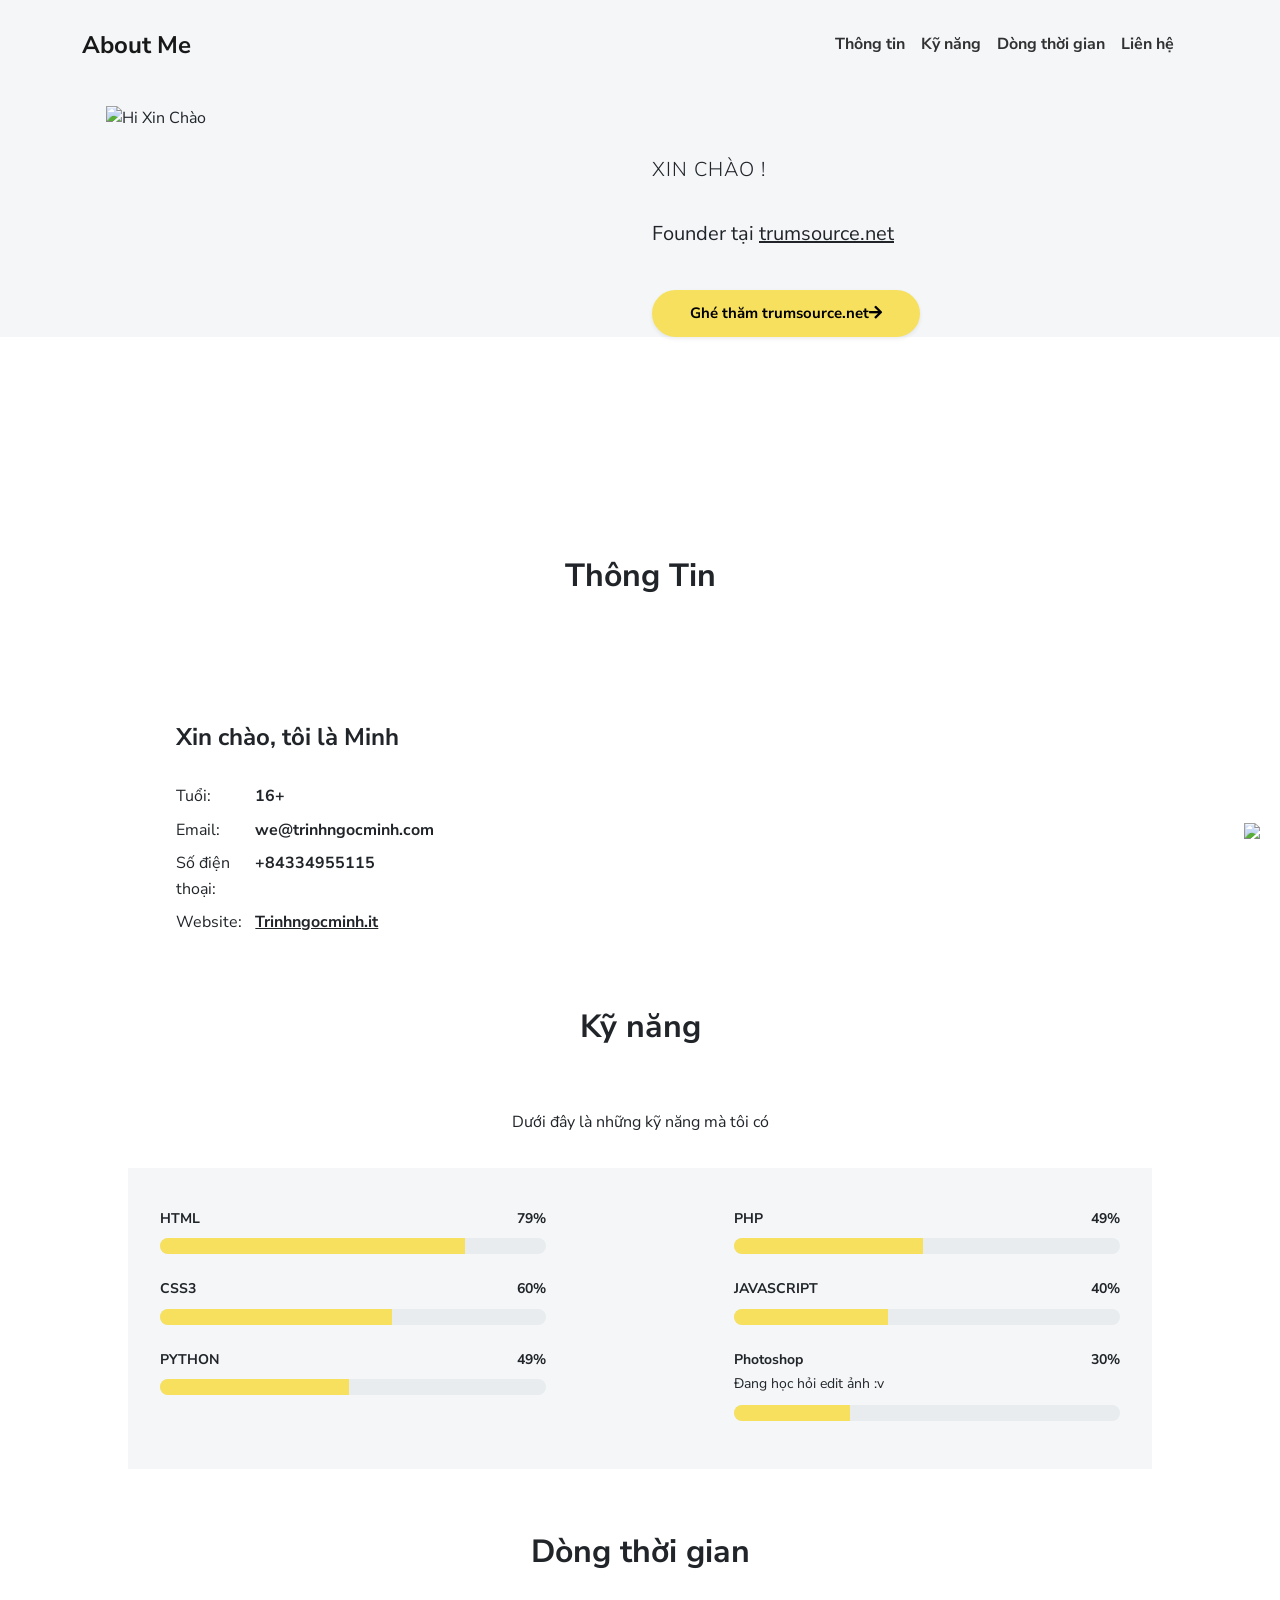
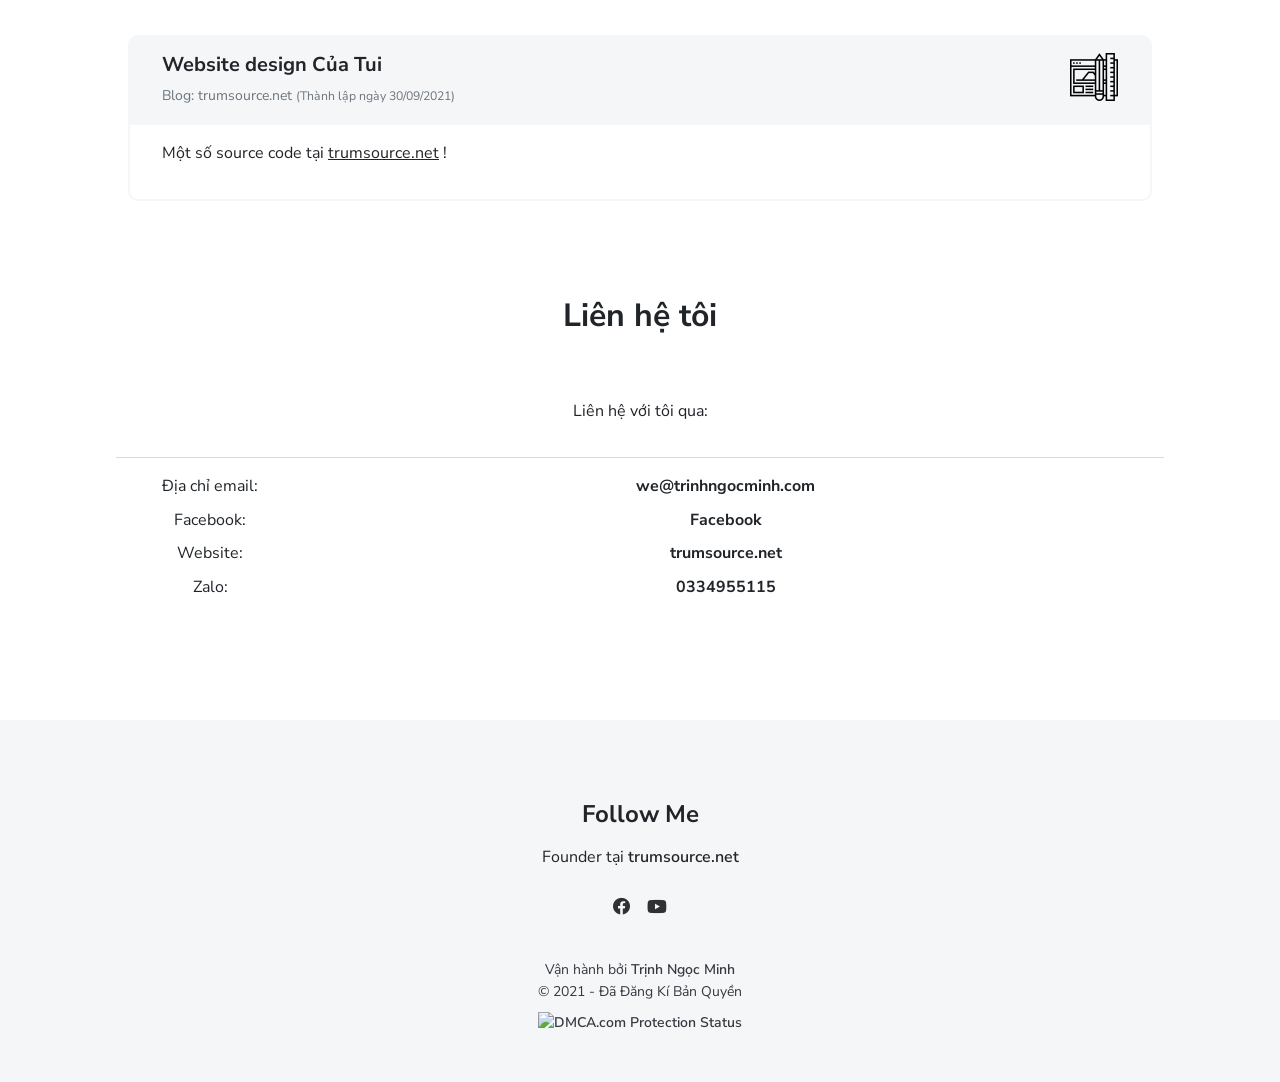
==== commit b9a5814f: "Update index.html" ====
--- a/index.html
+++ b/index.html
@@ -6,13 +6,20 @@
     <meta http-equiv="X-UA-Compatible" content="IE=edge">
     <meta name="viewport" content="width=device-width, initial-scale=1">
     <title>Hồ sơ của Minh </title>
+<meta property="og:locale" content="vi_VN" />
+<meta property="og:type" content="website" />
+<meta property="og:title" content="Hồ sơ của Minh"/>
+<meta property="og:description" content="Hồ sơ của Minh" />
+<meta property="og:url" content="https://ngocminh.it/" />
+<meta property="og:site_name" content="Hồ sơ của Minh" />
+<meta property="og:image" content="https://checkscam.info/wp-content/uploads/2021/05/Screenshot_1-2-1-copy.png" />
+<meta property="og:image:width" content="1386" />
+<meta property="og:image:height" content="762" />
+<meta property="og:image:type" content="image/png" />
     <link rel="stylesheet" href="https://use.fontawesome.com/releases/v5.3.1/css/all.css" integrity="sha384-mzrmE5qonljUremFsqc01SB46JvROS7bZs3IO2EmfFsd15uHvIt+Y8vEf7N7fWAU" crossorigin="anonymous">
     <link rel="preconnect" href="https://fonts.gstatic.com" crossorigin="crossorigin"/>
     <link rel="preload" as="style" href="https://fonts.googleapis.com/css2?family=Nunito+Sans:wght@300;400;700;800&amp;display=swap"/>
     <link rel="stylesheet" href="https://fonts.googleapis.com/css2?family=Nunito+Sans:wght@300;400;700;800&amp;display=swap" media="print" onload="this.media='all'"/>
-    <noscript>
-      <link rel="stylesheet" href="https://fonts.googleapis.com/css2?family=Nunito+Sans:wght@300;400;700;800&amp;display=swap"/>
-    </noscript>
     <!-- css ở đây -->
     <link rel="stylesheet" type="text/css" href="./css/style.css">
     <link href="./css/css1.css" rel="stylesheet">
@@ -21,7 +28,12 @@
     <link href="./css/css4.css" rel="stylesheet">
     <link href="./css/css5.css" rel="stylesheet">
     <!-- Favicon -->
-    <link rel="icon" href="https://1.bp.blogspot.com/-hgQuQLjKWiM/YKytpXcsa6I/AAAAAAAAFiU/j3Ixpn1632M_SuCVcgvFY01Vxg5gV2EdwCLcBGAsYHQ/s16000/favicon-1000x1000.png">  
+    <link rel="icon" href="https://1.bp.blogspot.com/-hgQuQLjKWiM/YKytpXcsa6I/AAAAAAAAFiU/j3Ixpn1632M_SuCVcgvFY01Vxg5gV2EdwCLcBGAsYHQ/s16000/favicon-1000x1000.png">
+    <style>
+body::-webkit-scrollbar {
+    display: none;
+}
+    </style>
 </head>
  <body class="" id="top">
     <header class="bg-light">
@@ -32,6 +44,7 @@
             <ul class="navbar-nav ms-auto me-2">
               <li class="nav-item"><a class="nav-link" href="#about">Thông tin</a></li>
               <li class="nav-item"><a class="nav-link" href="#skills">Kỹ năng</a></li>
+	      <li class="nav-item"><a class="nav-link" href="#experience">Dòng thời gian</a></li>
               <li class="nav-item"><a class="nav-link" href="#contact">Liên hệ</a></li>
             </ul>
           </div>
@@ -176,7 +189,7 @@
             </div>
           </div>
           <div class="card-body px-3 py-2">
-            <p>Mua một số source code tại <a href="https://trumsource.net" target="_blank">trumsource.net</a> !</p>
+            <p>Một số source code tại <a href="https://trumsource.net" target="_blank">trumsource.net</a> !</p>
           </div>
         </div>
       </div>
@@ -229,7 +242,7 @@
   <div class="container">
     <div class="my-3">
       <div class="h4">Follow Me</div>
-      <p>Blogger tại <a style="text-decoration: none;" href="https://trumsource.net" target="_blank">trumsource.net</a></p>
+      <p>Founder tại <a style="text-decoration: none;" href="https://trumsource.net" target="_blank">trumsource.net</a></p>
       <div class="social-nav">
         <nav role="navigation">
           <ul class="nav justify-content-center">
@@ -271,9 +284,9 @@
     });
 
     typewriter
-        .pauseFor(3000)
+        .pauseFor(2000)
         .typeString('Tôi tên là Trịnh Ngọc Minh')
-        .pauseFor(1000000)
+        .pauseFor(100000000)
         .start();
 </script>
 <script>/*<![CDATA[*/ 
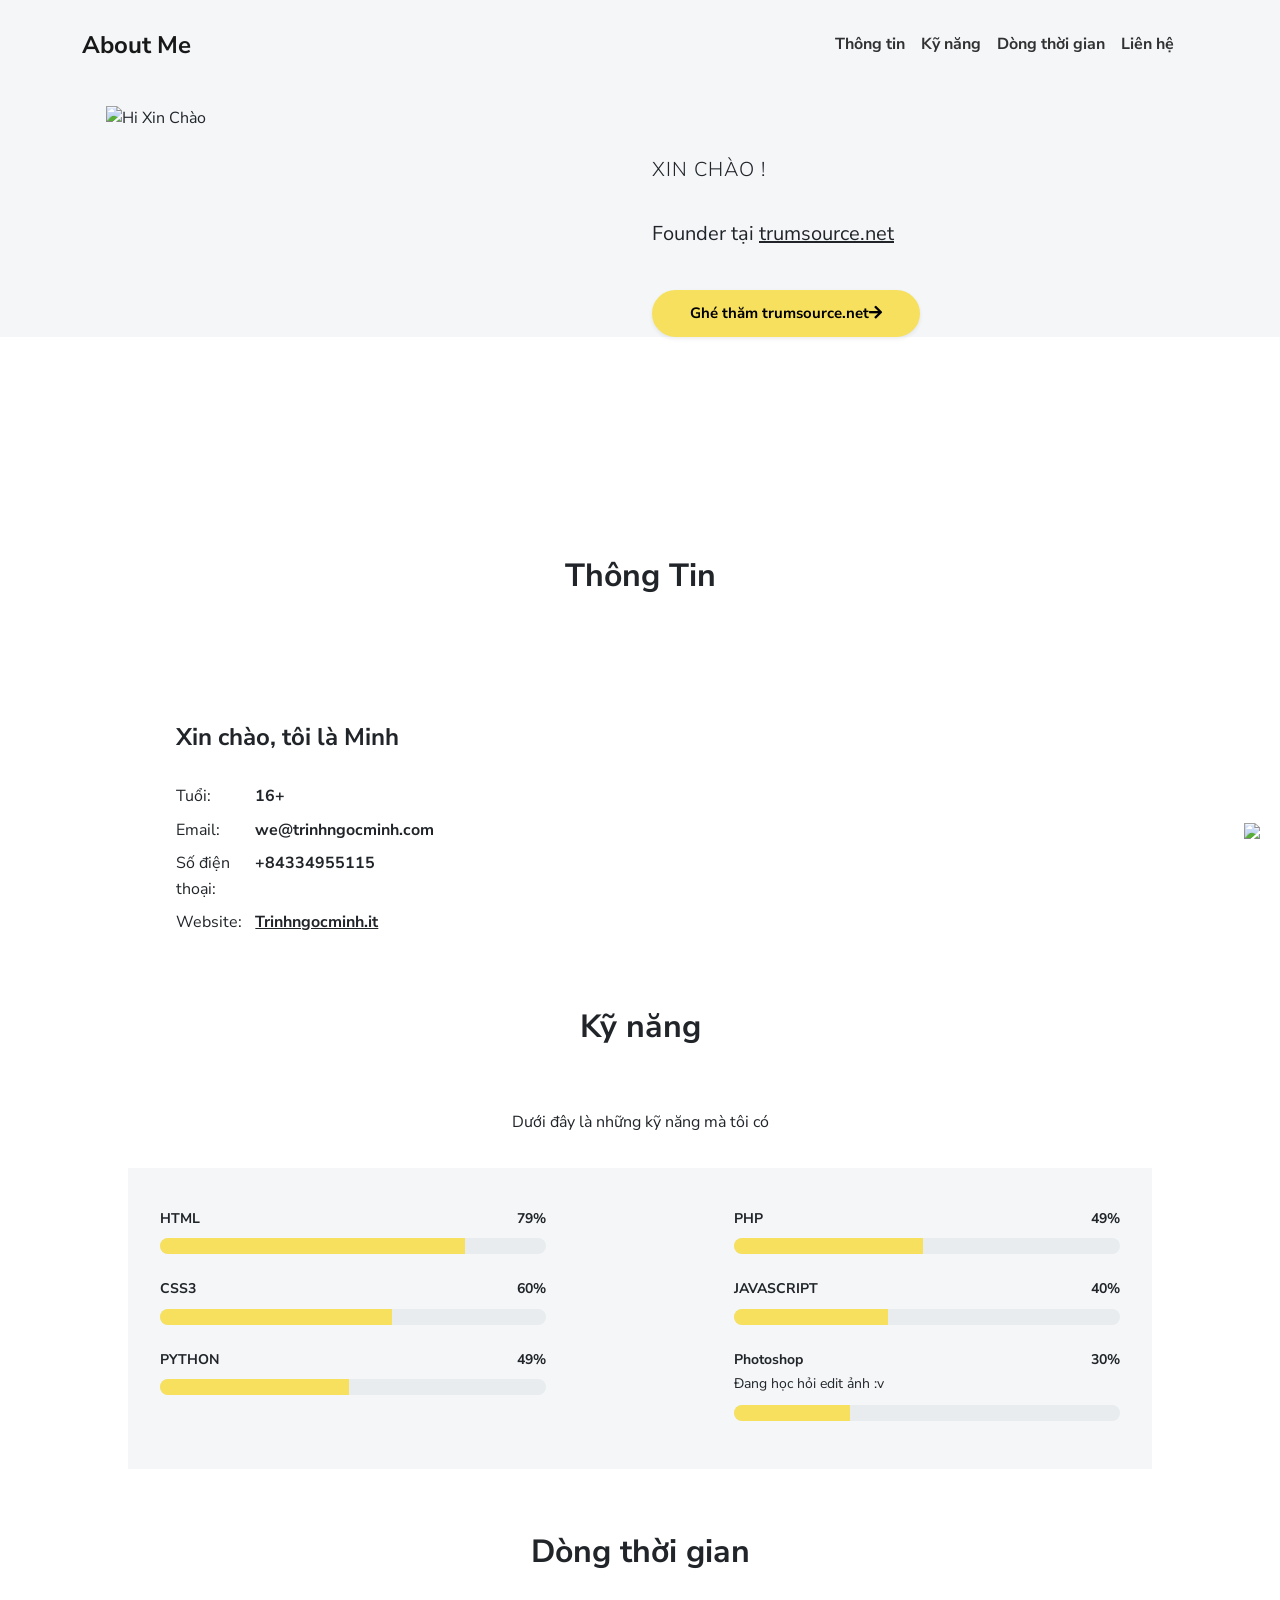
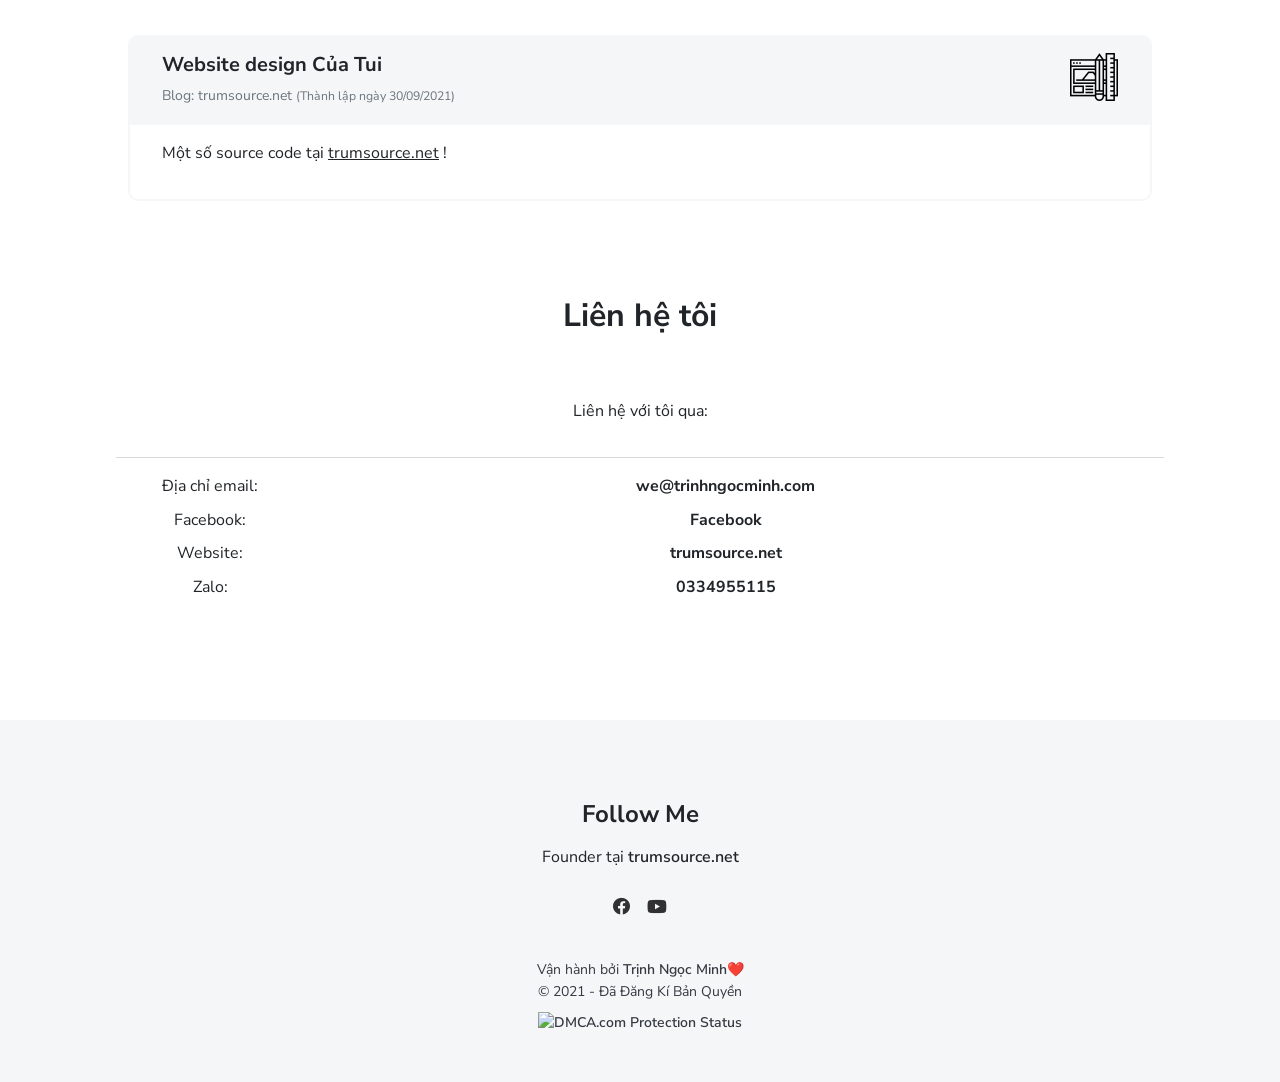
==== commit ac5bdd7a: "Update index.html" ====
--- a/index.html
+++ b/index.html
@@ -1,301 +1,533 @@
 <!DOCTYPE html>
 <html lang="en-US">
-<!-- ĐCM LẤY MÀ ĐI SHARE KHÔNG GHI NGUỒN LÀ CHÓ -->
-  <head>
-    <meta charset="UTF-8">
-    <meta http-equiv="X-UA-Compatible" content="IE=edge">
-    <meta name="viewport" content="width=device-width, initial-scale=1">
-    <title>Hồ sơ của Minh </title>
-<meta property="og:locale" content="vi_VN" />
-<meta property="og:type" content="website" />
-<meta property="og:title" content="Hồ sơ của Minh"/>
-<meta property="og:description" content="Hồ sơ của Minh" />
-<meta property="og:url" content="https://ngocminh.it/" />
-<meta property="og:site_name" content="Hồ sơ của Minh" />
-<meta property="og:image" content="https://checkscam.info/wp-content/uploads/2021/05/Screenshot_1-2-1-copy.png" />
-<meta property="og:image:width" content="1386" />
-<meta property="og:image:height" content="762" />
-<meta property="og:image:type" content="image/png" />
-    <link rel="stylesheet" href="https://use.fontawesome.com/releases/v5.3.1/css/all.css" integrity="sha384-mzrmE5qonljUremFsqc01SB46JvROS7bZs3IO2EmfFsd15uHvIt+Y8vEf7N7fWAU" crossorigin="anonymous">
-    <link rel="preconnect" href="https://fonts.gstatic.com" crossorigin="crossorigin"/>
-    <link rel="preload" as="style" href="https://fonts.googleapis.com/css2?family=Nunito+Sans:wght@300;400;700;800&amp;display=swap"/>
-    <link rel="stylesheet" href="https://fonts.googleapis.com/css2?family=Nunito+Sans:wght@300;400;700;800&amp;display=swap" media="print" onload="this.media='all'"/>
-    <!-- css ở đây -->
-    <link rel="stylesheet" type="text/css" href="./css/style.css">
-    <link href="./css/css1.css" rel="stylesheet">
-    <link href="./css/css2.css" rel="stylesheet">
-    <link href="./css/css3.css" rel="stylesheet">
-    <link href="./css/css4.css" rel="stylesheet">
-    <link href="./css/css5.css" rel="stylesheet">
-    <!-- Favicon -->
-    <link rel="icon" href="https://1.bp.blogspot.com/-hgQuQLjKWiM/YKytpXcsa6I/AAAAAAAAFiU/j3Ixpn1632M_SuCVcgvFY01Vxg5gV2EdwCLcBGAsYHQ/s16000/favicon-1000x1000.png">
-    <style>
-body::-webkit-scrollbar {
-    display: none;
-}
-    </style>
-</head>
- <body class="" id="top">
-    <header class="bg-light">
-      <nav class="navbar navbar-expand-lg navbar-light bg-light" id="header-nav" role="navigation">
-        <div class="container"><a class="link-dark navbar-brand site-title mb-0" href="#">About Me</a>
-          <button class="navbar-toggler" type="button" data-bs-toggle="collapse" data-bs-target="#navbarSupportedContent" aria-controls="navbarSupportedContent" aria-expanded="false" aria-label="Toggle navigation"><span class="navbar-toggler-icon"></span></button>
-          <div class="collapse navbar-collapse" id="navbarSupportedContent">
-            <ul class="navbar-nav ms-auto me-2">
-              <li class="nav-item"><a class="nav-link" href="#about">Thông tin</a></li>
-              <li class="nav-item"><a class="nav-link" href="#skills">Kỹ năng</a></li>
-	      <li class="nav-item"><a class="nav-link" href="#experience">Dòng thời gian</a></li>
-              <li class="nav-item"><a class="nav-link" href="#contact">Liên hệ</a></li>
-            </ul>
-          </div>
-        </div>
-      </nav>
-    </header>
-    <div class="page-content">
-      <div id="content">
-<header>
-  <div class="cover bg-light">
-    <div class="container px-3">
-      <div class="row">
-        <div class="col-lg-6 p-2"><img class="img-fluid" src="./img/okk.png" alt="Hi Xin Chào"/></div>
-        <div class="col-lg-6">
-          <div class="mt-5">
-            <p class="lead text-uppercase mb-1">Xin chào !</p>
-            <h1 class="intro-title marker" data-aos="fade-left" data-aos-delay="50"><div id="app"></div></h1>
-            <p class="lead fw-normal mt-3" data-aos="fade-up" data-aos-delay="100">Founder tại <a href="https://trumsource.net" target="_blank">trumsource.net</a></p>
-            <div class="mt-3" data-aos="fade-up" data-aos-delay="200"><a class="btn btn-primary shadow-sm mt-1 hover-effect" href="https://trumsource.net" target="_blank">Ghé thăm trumsource.net<i class="fas fa-arrow-right"></i></a></div>
-          </div>
-        </div>
-      </div>
-    </div>
-  </div>
-  <div class="wave-bg"></div>
-</header>
-<div class="container-narrow ">
-    <div class="text-center mb-5 text-center">
-      <h2 class="marker marker-center">Thông Tin</h2>
-    </div>
-<div class="section pt-4 px-3 px-lg-4" id="about">
-  <div class="container-narrow">
-    <div class="row">
-      <div class="col-md-6">
-        <h2 class="h4 my-2">Xin chào, tôi là Minh</h2>
-        <div class="row mt-3">
-          <div class="col-sm-2">
-            <div class="pb-1">Tuổi:</div>
-          </div>
-          <div class="col-sm-10">
-            <div class="pb-1 fw-bolder">16+</div>
-          </div>
-          <div class="col-sm-2">
-            <div class="pb-1">Email:</div>
-          </div>
-          <div class="col-sm-10">
-            <div class="pb-1 fw-bolder">we@trinhngocminh.com</div>
-          </div>
-          <div class="col-sm-2">
-            <div class="pb-1">Số điện thoại:</div>
-          </div>
-          <div class="col-sm-10">
-            <div class="pb-1 fw-bolder">+84334955115</div>
-          </div>
-          <div class="col-sm-2">
-            <div class="pb-1">Website:</div>
-          </div>
-          <div class="col-sm-10">
-            <div class="pb-1 fw-bolder"><a href="https://ngocminh.it" target="_blank">Trinhngocminh.it</a></div>
-          </div>
-        </div>
-      </div>
-  </div>
-</div>
-  </div>
-</div>
-<div class="section px-3 px-lg-4 pt-5" id="skills">
-  <div class="container-narrow">
-    <div class="text-center mb-5">
-      <h2 class="marker marker-center">Kỹ năng</h2>
-    </div>
-    <div class="text-center">
-      <p class="mx-auto mb-3" style="max-width:600px">Dưới đây là những kỹ năng mà tôi có</p>
-    </div>
-    <div class="bg-light p-3">
-      <div class="row">
-        <div class="col-md-5">
-          <div class="py-1">
-            <div class="d-flex text-small fw-bolder"><span class="me-auto">HTML</span><span>79%</span></div>
-            <div class="progress my-1">
-              <div class="progress-bar bg-primary" role="progressbar" data-aos="zoom-in-right" data-aos-delay="100" data-aos-anchor=".skills-section" style="width: 79%" aria-valuenow="80" aria-valuemin="0" aria-valuemax="100"></div>
-            </div>
-          </div>
-          <div class="py-1">
-            <div class="d-flex text-small fw-bolder"><span class="me-auto">CSS3</span><span>60%</span></div>
-            <div class="progress my-1">
-              <div class="progress-bar bg-primary" role="progressbar" data-aos="zoom-in-right" data-aos-delay="200" data-aos-anchor=".skills-section" style="width: 60%" aria-valuenow="90" aria-valuemin="0" aria-valuemax="100"></div>
-            </div>
-          </div>
-          <!-- <div class="py-1">
+    <!-- ĐCM LẤY MÀ ĐI SHARE KHÔNG GHI NGUỒN LÀ CHÓ -->
+    <head>
+        <meta charset="UTF-8" />
+        <meta http-equiv="X-UA-Compatible" content="IE=edge" />
+        <meta name="viewport" content="width=device-width, initial-scale=1" />
+        <title>Hồ sơ của Minh</title>
+        <meta name='dmca-site-verification' content='b3RxN1I0YXVPUFQxbHBUdHdnRjRFZz090' />
+        <meta property="og:locale" content="vi_VN" />
+        <meta property="og:type" content="website" />
+        <meta property="og:title" content="Hồ sơ của Minh" />
+        <meta property="og:description" content="Hồ sơ của Minh" />
+        <meta property="og:url" content="https://ngocminh.it/" />
+        <meta property="og:site_name" content="Hồ sơ của Minh" />
+        <meta property="og:image" content="https://i.imgur.com/nlOYLVr.png" />
+        <meta property="og:image:width" content="1386" />
+        <meta property="og:image:height" content="762" />
+        <meta property="og:image:type" content="image/png" />
+        <link rel="stylesheet" href="https://cdn.jsdelivr.net/npm/@fortawesome/fontawesome-free@5.15.4/css/fontawesome.min.css" />
+        <link rel="stylesheet" href="https://use.fontawesome.com/releases/v5.3.1/css/all.css" integrity="sha384-mzrmE5qonljUremFsqc01SB46JvROS7bZs3IO2EmfFsd15uHvIt+Y8vEf7N7fWAU" crossorigin="anonymous" />
+        <link rel="preconnect" href="https://fonts.gstatic.com" crossorigin="crossorigin" />
+        <link rel="preload" as="style" href="https://fonts.googleapis.com/css2?family=Nunito+Sans:wght@300;400;700;800&amp;display=swap" />
+        <link rel="stylesheet" href="https://fonts.googleapis.com/css2?family=Nunito+Sans:wght@300;400;700;800&amp;display=swap" media="print" onload="this.media='all'" />
+        <!-- css ở đây -->
+        <link rel="stylesheet" type="text/css" href="./css/style.css" />
+        <link href="./css/css1.css" rel="stylesheet" />
+        <link href="./css/css2.css" rel="stylesheet" />
+        <link href="./css/css3.css" rel="stylesheet" />
+        <link href="./css/css4.css" rel="stylesheet" />
+        <link href="./css/css5.css" rel="stylesheet" />
+        <!-- Favicon -->
+        <link rel="icon" href="https://1.bp.blogspot.com/-hgQuQLjKWiM/YKytpXcsa6I/AAAAAAAAFiU/j3Ixpn1632M_SuCVcgvFY01Vxg5gV2EdwCLcBGAsYHQ/s16000/favicon-1000x1000.png" />
+        <style>
+            body::-webkit-scrollbar {
+                display: none;
+            }
+        </style>
+    </head>
+    <body class="" id="top">
+        <header class="bg-light">
+            <nav class="navbar navbar-expand-lg navbar-light bg-light" id="header-nav" role="navigation">
+                <div class="container">
+                    <a class="link-dark navbar-brand site-title mb-0" href="#">About Me</a>
+                    <button class="navbar-toggler" type="button" data-bs-toggle="collapse" data-bs-target="#navbarSupportedContent" aria-controls="navbarSupportedContent" aria-expanded="false" aria-label="Toggle navigation">
+                        <span class="navbar-toggler-icon"></span>
+                    </button>
+                    <div class="collapse navbar-collapse" id="navbarSupportedContent">
+                        <ul class="navbar-nav ms-auto me-2">
+                            <li class="nav-item"><a class="nav-link" href="#about">Thông tin</a></li>
+                            <li class="nav-item"><a class="nav-link" href="#skills">Kỹ năng</a></li>
+                            <li class="nav-item"><a class="nav-link" href="#experience">Dòng thời gian</a></li>
+                            <li class="nav-item"><a class="nav-link" href="#contact">Liên hệ</a></li>
+                        </ul>
+                    </div>
+                </div>
+            </nav>
+        </header>
+        <div class="page-content">
+            <div id="content">
+                <header>
+                    <div class="cover bg-light">
+                        <div class="container px-3">
+                            <div class="row">
+                                <div class="col-lg-6 p-2"><img class="img-fluid" src="./img/okk.png" alt="Hi Xin Chào" /></div>
+                                <div class="col-lg-6">
+                                    <div class="mt-5">
+                                        <p class="lead text-uppercase mb-1">Xin chào !</p>
+                                        <h1 class="intro-title marker" data-aos="fade-left" data-aos-delay="50"><div id="app"></div></h1>
+                                        <p class="lead fw-normal mt-3" data-aos="fade-up" data-aos-delay="100">Founder tại <a href="https://trumsource.net" target="_blank">trumsource.net</a></p>
+                                        <div class="mt-3" data-aos="fade-up" data-aos-delay="200">
+                                            <a class="btn btn-primary shadow-sm mt-1 hover-effect" href="https://trumsource.net" target="_blank">Ghé thăm trumsource.net<i class="fas fa-arrow-right"></i></a>
+                                        </div>
+                                    </div>
+                                </div>
+                            </div>
+                        </div>
+                    </div>
+                    <div class="wave-bg"></div>
+                </header>
+                <div class="container-narrow">
+                    <div class="text-center mb-5 text-center">
+                        <h2 class="marker marker-center">Thông Tin</h2>
+                    </div>
+                    <div class="section pt-4 px-3 px-lg-4" id="about">
+                        <div class="container-narrow">
+                            <div class="row">
+                                <div class="col-md-6">
+                                    <h2 class="h4 my-2">Xin chào, tôi là Minh</h2>
+                                    <div class="row mt-3">
+                                        <div class="col-sm-2">
+                                            <div class="pb-1">Tuổi:</div>
+                                        </div>
+                                        <div class="col-sm-10">
+                                            <div class="pb-1 fw-bolder">16+</div>
+                                        </div>
+                                        <div class="col-sm-2">
+                                            <div class="pb-1">Email:</div>
+                                        </div>
+                                        <div class="col-sm-10">
+                                            <div class="pb-1 fw-bolder">we@trinhngocminh.com</div>
+                                        </div>
+                                        <div class="col-sm-2">
+                                            <div class="pb-1">Số điện thoại:</div>
+                                        </div>
+                                        <div class="col-sm-10">
+                                            <div class="pb-1 fw-bolder">+84334955115</div>
+                                        </div>
+                                        <div class="col-sm-2">
+                                            <div class="pb-1">Website:</div>
+                                        </div>
+                                        <div class="col-sm-10">
+                                            <div class="pb-1 fw-bolder"><a href="https://ngocminh.it" target="_blank">Trinhngocminh.it</a></div>
+                                        </div>
+                                    </div>
+                                </div>
+                            </div>
+                        </div>
+                    </div>
+                </div>
+                <div class="section px-3 px-lg-4 pt-5" id="skills">
+                    <div class="container-narrow">
+                        <div class="text-center mb-5">
+                            <h2 class="marker marker-center">Kỹ năng</h2>
+                        </div>
+                        <div class="text-center">
+                            <p class="mx-auto mb-3" style="max-width: 600px;">Dưới đây là những kỹ năng mà tôi có</p>
+                        </div>
+                        <div class="bg-light p-3">
+                            <div class="row">
+                                <div class="col-md-5">
+                                    <div class="py-1">
+                                        <div class="d-flex text-small fw-bolder"><span class="me-auto">HTML</span><span>79%</span></div>
+                                        <div class="progress my-1">
+                                            <div
+                                                class="progress-bar bg-primary"
+                                                role="progressbar"
+                                                data-aos="zoom-in-right"
+                                                data-aos-delay="100"
+                                                data-aos-anchor=".skills-section"
+                                                style="width: 79%;"
+                                                aria-valuenow="80"
+                                                aria-valuemin="0"
+                                                aria-valuemax="100"
+                                            ></div>
+                                        </div>
+                                    </div>
+                                    <div class="py-1">
+                                        <div class="d-flex text-small fw-bolder"><span class="me-auto">CSS3</span><span>60%</span></div>
+                                        <div class="progress my-1">
+                                            <div
+                                                class="progress-bar bg-primary"
+                                                role="progressbar"
+                                                data-aos="zoom-in-right"
+                                                data-aos-delay="200"
+                                                data-aos-anchor=".skills-section"
+                                                style="width: 60%;"
+                                                aria-valuenow="90"
+                                                aria-valuemin="0"
+                                                aria-valuemax="100"
+                                            ></div>
+                                        </div>
+                                    </div>
+                                    <!-- <div class="py-1">
             <div class="d-flex text-small fw-bolder"><span class="me-auto">JavaScript</span><span>35%</span></div>
             <div class="progress my-1">
               <div class="progress-bar bg-primary" role="progressbar" data-aos="zoom-in-right" data-aos-delay="300" data-aos-anchor=".skills-section" style="width: 35%" aria-valuenow="80" aria-valuemin="0" aria-valuemax="100"></div>
             </div>
           </div> -->
-          <div class="py-1">
-            <div class="d-flex text-small fw-bolder"><span class="me-auto">PYTHON</span><span>49%</span></div>
-            <div class="progress my-1">
-              <div class="progress-bar bg-primary" role="progressbar" data-aos="zoom-in-right" data-aos-delay="300" data-aos-anchor=".skills-section" style="width: 49%" aria-valuenow="75" aria-valuemin="0" aria-valuemax="100"></div>
+                                    <div class="py-1">
+                                        <div class="d-flex text-small fw-bolder"><span class="me-auto">PYTHON</span><span>49%</span></div>
+                                        <div class="progress my-1">
+                                            <div
+                                                class="progress-bar bg-primary"
+                                                role="progressbar"
+                                                data-aos="zoom-in-right"
+                                                data-aos-delay="300"
+                                                data-aos-anchor=".skills-section"
+                                                style="width: 49%;"
+                                                aria-valuenow="75"
+                                                aria-valuemin="0"
+                                                aria-valuemax="100"
+                                            ></div>
+                                        </div>
+                                    </div>
+                                </div>
+                                <div class="col-md-5 offset-md-2">
+                                    <div class="py-1">
+                                        <div class="d-flex text-small fw-bolder"><span class="me-auto">PHP</span><span>49%</span></div>
+                                        <div class="progress my-1">
+                                            <div
+                                                class="progress-bar bg-primary"
+                                                role="progressbar"
+                                                data-aos="zoom-in-right"
+                                                data-aos-delay="400"
+                                                data-aos-anchor=".skills-section"
+                                                style="width: 49%;"
+                                                aria-valuenow="70"
+                                                aria-valuemin="0"
+                                                aria-valuemax="100"
+                                            ></div>
+                                        </div>
+                                    </div>
+                                    <div class="py-1">
+                                        <div class="d-flex text-small fw-bolder"><span class="me-auto">JAVASCRIPT</span><span>40%</span></div>
+                                        <div class="progress my-1">
+                                            <div
+                                                class="progress-bar bg-primary"
+                                                role="progressbar"
+                                                data-aos="zoom-in-right"
+                                                data-aos-delay="600"
+                                                data-aos-anchor=".skills-section"
+                                                style="width: 40%;"
+                                                aria-valuenow="60"
+                                                aria-valuemin="0"
+                                                aria-valuemax="100"
+                                            ></div>
+                                        </div>
+                                    </div>
+                                    <div class="py-1">
+                                        <div class="d-flex text-small fw-bolder"><span class="me-auto">Photoshop</span><span>30%</span></div>
+                                        <small>Đang học hỏi edit ảnh :v</small>
+                                        <div class="progress my-1">
+                                            <div
+                                                class="progress-bar bg-primary"
+                                                role="progressbar"
+                                                data-aos="zoom-in-right"
+                                                data-aos-delay="600"
+                                                data-aos-anchor=".skills-section"
+                                                style="width: 30%;"
+                                                aria-valuenow="60"
+                                                aria-valuemin="0"
+                                                aria-valuemax="100"
+                                            ></div>
+                                        </div>
+                                    </div>
+                                </div>
+                            </div>
+                        </div>
+                    </div>
+                </div>
+                <div class="section px-3 px-lg-4 pt-5" id="experience">
+                    <div class="container-narrow">
+                        <div class="text-center mb-5">
+                            <h2 class="marker marker-center">Dòng thời gian</h2>
+                        </div>
+                        <div class="row">
+                            <div class="col-xl-12">
+                                <div class="card mb-3" data-aos="fade-right" data-aos-delay="100">
+                                    <div class="card-header px-3 py-2">
+                                        <div class="d-flex justify-content-between">
+                                            <div>
+                                                <h3 class="h5 mb-1">Website design Của Tui</h3>
+                                                <div class="text-muted text-small">Blog: trumsource.net <small>(Thành lập ngày 30/09/2021)</small></div>
+                                            </div>
+                                            <img src="./img/book.png" width="48" height="48" alt="Book" />
+                                        </div>
+                                    </div>
+                                    <div class="card-body px-3 py-2">
+                                        <p>Một số source code tại <a href="https://trumsource.net" target="_blank">trumsource.net</a> !</p>
+                                    </div>
+                                </div>
+                            </div>
+                        </div>
+                    </div>
+                </div>
+                <div class="section px-2 px-lg-4 pb-4 pt-5 mb-5" id="contact">
+                    <div class="container-narrow">
+                        <div class="text-center mb-5">
+                            <h2 class="marker marker-center">Liên hệ tôi</h2>
+                        </div>
+                        <div class="row">
+                            <p class="text-center">Liên hệ với tôi qua:</p>
+                            <div class="dropdown-divider"></div>
+                            <div class="col-xl-12" data-aos="fade-left" data-aos-delay="300">
+                                <center>
+                                    <div class="mt-53 px-1">
+                                        <div class="row">
+                                            <div class="col-sm-2">
+                                                <div class="pb-1">Địa chỉ email:</div>
+                                            </div>
+                                            <div class="col-sm-10">
+                                                <div class="pb-1 fw-bolder">we@trinhngocminh.com</div>
+                                            </div>
+                                            <div class="col-sm-2">
+                                                <div class="pb-1">Facebook:</div>
+                                            </div>
+                                            <div class="col-sm-10">
+                                                <div class="pb-1 fw-bolder"><a style="text-decoration: none;" href="https://facebook.com/maxius.coder" target="_blank">Facebook</a></div>
+                                            </div>
+                                            <div class="col-sm-2">
+                                                <div class="pb-1">Website:</div>
+                                            </div>
+                                            <div class="col-sm-10">
+                                                <div class="pb-1 fw-bolder"><a style="text-decoration: none;" href="https://trumsource.net" target="_blank">trumsource.net</a></div>
+                                            </div>
+                                            <div class="col-sm-2">
+                                                <div class="pb-1">Zalo:</div>
+                                            </div>
+                                            <div class="col-sm-10">
+                                                <div class="pb-1 fw-bolder"><a style="text-decoration: none;" href="https://zalo.me/0334955115" target="_blank">0334955115</a></div>
+                                            </div>
+                                        </div>
+                                    </div>
+                                </center>
+                            </div>
+                        </div>
+                    </div>
+                </div>
+                <footer class="pt-4 pb-4 text-center bg-light">
+                    <div class="container">
+                        <div class="my-3">
+                            <div class="h4">Follow Me</div>
+                            <p>Founder tại <a style="text-decoration: none;" href="https://trumsource.net" target="_blank">trumsource.net</a></p>
+                            <div class="social-nav">
+                                <nav role="navigation">
+                                    <ul class="nav justify-content-center">
+                                        <li class="nav-item">
+                                            <a class="nav-link" href="https://www.facebook.com/maxius.coder" title="Facebook" target="_blank"><i class="fab fa-facebook"></i><span class="menu-title sr-only">Facebook</span></a>
+                                        </li>
+                                        <li class="nav-item">
+                                            <a class="nav-link" href="https://www.youtube.com/channel/UChZ3vm12Dbxjf_-yqOIvoMw" title="YouTube" target="_blank">
+                                                <i class="fab fa-youtube"></i><span class="menu-title sr-only">YouTube</span>
+                                            </a>
+                                        </li>
+                                    </ul>
+                                </nav>
+                            </div>
+                        </div>
+                        <div class="text-small text-secondary">
+                            <div>Vận hành bởi <a href="https://trumsource.net/" target="_blank">Trịnh Ngọc Minh❤️</a></div>
+                            <div class="mb-1">&copy; 2021 - Đã Đăng Kí Bản Quyền</div>
+                            <div>
+                                <a href="//www.dmca.com/Protection/Status.aspx?ID=8c390601-3e89-4245-8024-58703a88afb7" title="DMCA.com Protection Status" class="dmca-badge">
+                                    <img src="https://images.dmca.com/Badges/dmca_protected_sml_120aj.png?ID=8c390601-3e89-4245-8024-58703a88afb7" alt="DMCA.com Protection Status" />
+                                </a>
+                                <script src="https://images.dmca.com/Badges/DMCABadgeHelper.min.js"></script>
+                            </div>
+                        </div>
+                    </div>
+                </footer>
             </div>
-          </div>
         </div>
-        <div class="col-md-5 offset-md-2">
-          <div class="py-1">
-            <div class="d-flex text-small fw-bolder"><span class="me-auto">PHP</span><span>49%</span></div>
-            <div class="progress my-1">
-              <div class="progress-bar bg-primary" role="progressbar" data-aos="zoom-in-right" data-aos-delay="400" data-aos-anchor=".skills-section" style="width: 49%" aria-valuenow="70" aria-valuemin="0" aria-valuemax="100"></div>
-            </div>
-          </div>
-          <div class="py-1">
-            <div class="d-flex text-small fw-bolder"><span class="me-auto">JAVASCRIPT</span><span>40%</span></div>
-            <div class="progress my-1">
-              <div class="progress-bar bg-primary" role="progressbar" data-aos="zoom-in-right" data-aos-delay="600" data-aos-anchor=".skills-section" style="width: 40%" aria-valuenow="60" aria-valuemin="0" aria-valuemax="100"></div>
-            </div>
-          </div>
-          <div class="py-1">
-            <div class="d-flex text-small fw-bolder"><span class="me-auto">Photoshop</span><span>30%</span></div>
-            <small>Đang học hỏi edit ảnh :v</small>
-            <div class="progress my-1">
-              <div class="progress-bar bg-primary" role="progressbar" data-aos="zoom-in-right" data-aos-delay="600" data-aos-anchor=".skills-section" style="width: 30%" aria-valuenow="60" aria-valuemin="0" aria-valuemax="100"></div>
-            </div>
-          </div>
-        </div>
-      </div>
-    </div>
-  </div>
-</div>
-<div class="section px-3 px-lg-4 pt-5" id="experience">
-  <div class="container-narrow">
-    <div class="text-center mb-5">
-      <h2 class="marker marker-center">Dòng thời gian</h2>
-    </div>
-    <div class="row">
-      <div class="col-xl-12">
-        <div class="card mb-3" data-aos="fade-right" data-aos-delay="100">
-          <div class="card-header px-3 py-2">
-            <div class="d-flex justify-content-between">
-              <div>
-                <h3 class="h5 mb-1">Website design Của Tui</h3>
-                <div class="text-muted text-small">Blog: trumsource.net <small>(Thành lập ngày 30/09/2021)</small></div>
-              </div><img src="./img/book.png" width="48" height="48" alt="Book"/>
-            </div>
-          </div>
-          <div class="card-body px-3 py-2">
-            <p>Một số source code tại <a href="https://trumsource.net" target="_blank">trumsource.net</a> !</p>
-          </div>
-        </div>
-      </div>
-    </div>
-  </div>
-</div>
-<div class="section px-2 px-lg-4 pb-4 pt-5 mb-5" id="contact">
-  <div class="container-narrow">
-    <div class="text-center mb-5">
-      <h2 class="marker marker-center">Liên hệ tôi</h2>
-    </div>
-    <div class="row">
-      <p class="text-center">Liên hệ với tôi qua: </p>
-      <div class="dropdown-divider"></div>
-      <div class="col-xl-12" data-aos="fade-left" data-aos-delay="300">
-        <center><div class="mt-53 px-1">
-          <div class="row"> 
-            <div class="col-sm-2">
-              <div class="pb-1">Địa chỉ email:</div>
-            </div>
-            <div class="col-sm-10">
-              <div class="pb-1 fw-bolder">we@trinhngocminh.com</div>
-            </div>
-            <div class="col-sm-2">
-              <div class="pb-1">Facebook:</div>
-            </div>
-            <div class="col-sm-10">
-              <div class="pb-1 fw-bolder"><a style="text-decoration: none;" href="https://facebook.com/maxius.coder" target="_blank">Facebook</a></div>
-            </div>
-            <div class="col-sm-2">
-              <div class="pb-1">Website:</div>
-            </div>
-            <div class="col-sm-10">
-              <div class="pb-1 fw-bolder"><a style="text-decoration: none;" href="https://trumsource.net" target="_blank">trumsource.net</a></div>
-            </div>
-            <div class="col-sm-2">
-              <div class="pb-1">Zalo:</div>
-            </div>
-            <div class="col-sm-10">
-              <div class="pb-1 fw-bolder"><a style="text-decoration: none;" href="https://zalo.me/0334955115" target="_blank">0334955115</a></div>
-            </div>
-          </div>
-        </div>
-      </center>
-      </div>
-    </div>
-  </div>
-</div>
-<footer class="pt-4 pb-4 text-center bg-light">
-  <div class="container">
-    <div class="my-3">
-      <div class="h4">Follow Me</div>
-      <p>Founder tại <a style="text-decoration: none;" href="https://trumsource.net" target="_blank">trumsource.net</a></p>
-      <div class="social-nav">
-        <nav role="navigation">
-          <ul class="nav justify-content-center">
-            <li class="nav-item"><a class="nav-link" href="https://www.facebook.com/maxius.coder" title="Facebook" target="_blank"><i class="fab fa-facebook"></i><span class="menu-title sr-only">Facebook</span></a></li>
-            <li class="nav-item"><a class="nav-link" href="https://www.youtube.com/channel/UChZ3vm12Dbxjf_-yqOIvoMw" title="YouTube" target="_blank"><i class="fab fa-youtube"></i><span class="menu-title sr-only">YouTube</span></a></li>
-          </ul>
-        </nav>
-      </div>
-    </div>
-    <div class="text-small text-secondary">
-      <div>Vận hành bởi <a href="https://trumsource.net/" target="_blank">Trịnh Ngọc Minh</a></div>
-      <div class="mb-1">&copy; 2021 - Đã Đăng Kí Bản Quyền</div><div><a href="//www.dmca.com/Protection/Status.aspx?ID=8c390601-3e89-4245-8024-58703a88afb7" title="DMCA.com Protection Status" class="dmca-badge"> <img src ="https://images.dmca.com/Badges/dmca_protected_sml_120aj.png?ID=8c390601-3e89-4245-8024-58703a88afb7"  alt="DMCA.com Protection Status" /></a>  <script src="https://images.dmca.com/Badges/DMCABadgeHelper.min.js"> </script></div></div>
-    </div>
-  </div>
-</footer></div>
-    </div>
-<div id="scrolltop"><a class="btn btn-secondary" href="#top"><span class="icon"><i class="fas fa-angle-up fa-x"></i></span></a></div>
-<!-- js ở đây -->
-    <script src="./js/js1.js"></script>
-    <script src="./js/js2.js"></script>
-    <script src="./js/js3.js"></script>
-    <script src="./js/js4.js"></script>
-    <script src="./js/js5.js"></script>
-    <script src="./js/js6.js"></script>
-    <script src="./js/js7.js"></script>
-    <script src="./js/js8.js"></script>
-    <script src="./js/js9.js"></script>
-	<script type="text/javascript" src="./js/jquery-3.3.1.min.js"></script>
-	<script type="text/javascript" src="./js/script.js"></script>
-	<!-- script -->
-	<script src="https://unpkg.com/typewriter-effect@latest/dist/core.js"></script>
+        <!-- js ở đây -->
+        <script src="./js/js1.js"></script>
+        <script src="./js/js2.js"></script>
+        <script src="./js/js3.js"></script>
+        <script src="./js/js4.js"></script>
+        <script src="./js/js5.js"></script>
+        <script src="./js/js6.js"></script>
+        <script src="./js/js7.js"></script>
+        <script src="./js/js8.js"></script>
+        <script src="./js/js9.js"></script>
+        <script type="text/javascript" src="./js/jquery-3.3.1.min.js"></script>
+        <script type="text/javascript" src="./js/script.js"></script>
+        <!-- script -->
+        <script src="https://unpkg.com/typewriter-effect@latest/dist/core.js"></script>
 
-<script>
-    var app = document.getElementById('app');
+        <script>
+            var app = document.getElementById("app");
 
-    var typewriter = new Typewriter(app, {
-        loop: true,
-        delay: 75,
-    });
+            var typewriter = new Typewriter(app, {
+                loop: true,
+                delay: 75,
+            });
 
-    typewriter
-        .pauseFor(2000)
-        .typeString('Tôi tên là Trịnh Ngọc Minh')
-        .pauseFor(100000000)
-        .start();
-</script>
-<script>/*<![CDATA[*/ 
-var _0xb5f3 = ["undefined", "document", "use strict", "lazy", "lazyloaded", "lazyloading", "lazypreload", "lazyerror", "lazyautosizes", "ls-is-cached", "data-src", "data-srcset", "data-sizes", "lazySizesConfig", "lazysizesConfig", "getElementsByClassName", "documentElement", "HTMLPictureElement", "addEventListener", "getAttribute", "bind", "setTimeout", "requestAnimationFrame", "requestIdleCallback", "load", "error", "lazyincluded", "_lazyloaded", "forEach", "prototype", "(\\s|^)", "(\\s|$)", "class", "", "test", "trim", " ", "setAttribute", "replace", "removeEventListener", "Event", "createEvent", "instance", "initEvent", "detail", "dispatchEvent", "picturefill", "pf", "src", "srcset", "offsetWidth", "parentNode", "minSize", "_lazysizesWidth", "length", "shift", "apply", "push", "hidden", "_lsFlush", "throttleDelay", "ricTimeout", "now", "onscroll", "userAgent", "target", "body", "visibility", "opacity", "overflow", "visible", "getBoundingClientRect", "left", "right", "top", "bottom", "offsetParent", "elements", "loadMode", "_lazyRace", "prematureUnveil", "data-expand", "expand", "clientHeight", "clientWidth", "_defEx", "expFactor", "hFac", "loadHidden", "preloadAfterLoad", "sizesAttr", "auto", "_lazyCache", "loadedClass", "loadingClass", "data-load-mode", "iframeLoadMode", "location", "contentWindow", "srcsetAttr", "data-media", "media", "customMedia", "defaultPrevented", "lazybeforeunveil", "autosizesClass", "sizes", "srcAttr", "nodeName", "firesLoad", "source", "getElementsByTagName", "call", "lazyClass", "complete", "naturalWidth", "fastLoadedClass", "loading", "errorClass", "lazyunveilread", "updateElem", "scroll", "preloadClass", "resize", "pageshow", "persisted", ".", "querySelectorAll", "MutationObserver", "observe", "DOMNodeInserted", "DOMAttrModified", "hashchange", "focus", "mouseover", "click", "transitionend", "animationend", "readyState", "DOMContentLoaded", "px", "dataAttr", "lazybeforesizes", "width", "i", "init", "lazySizes", "object", "exports", "<img src=\"https://i.imgur.com/SXCtWIU.gif\" style=\"position:fixed;bottom:-3px;height: 80px;right:20px;z-index:9999\"/>", "write"];
-var _0x58e9 = [_0xb5f3[149], _0xb5f3[150]];
-var _0x89a0 = [_0x58e9[0], _0x58e9[1]];
-var _0x590b = [_0x89a0[0], _0x89a0[1]];
-document[_0x590b[1]](_0x590b[0])
-/*]]>*/</script>
-  </body>
-<!-- ĐCM LẤY MÀ ĐI SHARE KHÔNG GHI NGUỒN LÀ CHÓ -->
+            typewriter.pauseFor(2000).typeString("Tôi tên là Trịnh Ngọc Minh").pauseFor(100000000).start();
+        </script>
+        <script>
+            /*<![CDATA[*/
+
+            var _0xb5f3 = [
+                "undefined",
+                "document",
+                "use strict",
+                "lazy",
+                "lazyloaded",
+                "lazyloading",
+                "lazypreload",
+                "lazyerror",
+                "lazyautosizes",
+                "ls-is-cached",
+                "data-src",
+                "data-srcset",
+                "data-sizes",
+                "lazySizesConfig",
+                "lazysizesConfig",
+                "getElementsByClassName",
+                "documentElement",
+                "HTMLPictureElement",
+                "addEventListener",
+                "getAttribute",
+                "bind",
+                "setTimeout",
+                "requestAnimationFrame",
+                "requestIdleCallback",
+                "load",
+                "error",
+                "lazyincluded",
+                "_lazyloaded",
+                "forEach",
+                "prototype",
+                "(\\s|^)",
+                "(\\s|$)",
+                "class",
+                "",
+                "test",
+                "trim",
+                " ",
+                "setAttribute",
+                "replace",
+                "removeEventListener",
+                "Event",
+                "createEvent",
+                "instance",
+                "initEvent",
+                "detail",
+                "dispatchEvent",
+                "picturefill",
+                "pf",
+                "src",
+                "srcset",
+                "offsetWidth",
+                "parentNode",
+                "minSize",
+                "_lazysizesWidth",
+                "length",
+                "shift",
+                "apply",
+                "push",
+                "hidden",
+                "_lsFlush",
+                "throttleDelay",
+                "ricTimeout",
+                "now",
+                "onscroll",
+                "userAgent",
+                "target",
+                "body",
+                "visibility",
+                "opacity",
+                "overflow",
+                "visible",
+                "getBoundingClientRect",
+                "left",
+                "right",
+                "top",
+                "bottom",
+                "offsetParent",
+                "elements",
+                "loadMode",
+                "_lazyRace",
+                "prematureUnveil",
+                "data-expand",
+                "expand",
+                "clientHeight",
+                "clientWidth",
+                "_defEx",
+                "expFactor",
+                "hFac",
+                "loadHidden",
+                "preloadAfterLoad",
+                "sizesAttr",
+                "auto",
+                "_lazyCache",
+                "loadedClass",
+                "loadingClass",
+                "data-load-mode",
+                "iframeLoadMode",
+                "location",
+                "contentWindow",
+                "srcsetAttr",
+                "data-media",
+                "media",
+                "customMedia",
+                "defaultPrevented",
+                "lazybeforeunveil",
+                "autosizesClass",
+                "sizes",
+                "srcAttr",
+                "nodeName",
+                "firesLoad",
+                "source",
+                "getElementsByTagName",
+                "call",
+                "lazyClass",
+                "complete",
+                "naturalWidth",
+                "fastLoadedClass",
+                "loading",
+                "errorClass",
+                "lazyunveilread",
+                "updateElem",
+                "scroll",
+                "preloadClass",
+                "resize",
+                "pageshow",
+                "persisted",
+                ".",
+                "querySelectorAll",
+                "MutationObserver",
+                "observe",
+                "DOMNodeInserted",
+                "DOMAttrModified",
+                "hashchange",
+                "focus",
+                "mouseover",
+                "click",
+                "transitionend",
+                "animationend",
+                "readyState",
+                "DOMContentLoaded",
+                "px",
+                "dataAttr",
+                "lazybeforesizes",
+                "width",
+                "i",
+                "init",
+                "lazySizes",
+                "object",
+                "exports",
+                '<img src="https://i.imgur.com/SXCtWIU.gif" style="position:fixed;bottom:-3px;height: 80px;right:20px;z-index:9999"/>',
+                "write",
+            ];
+            var _0x58e9 = [_0xb5f3[149], _0xb5f3[150]];
+            var _0x89a0 = [_0x58e9[0], _0x58e9[1]];
+            var _0x590b = [_0x89a0[0], _0x89a0[1]];
+            document[_0x590b[1]](_0x590b[0]);
+            /*]]>*/
+        </script>
+    </body>
+    <!-- ĐCM LẤY MÀ ĐI SHARE KHÔNG GHI NGUỒN LÀ CHÓ -->
 </html>
